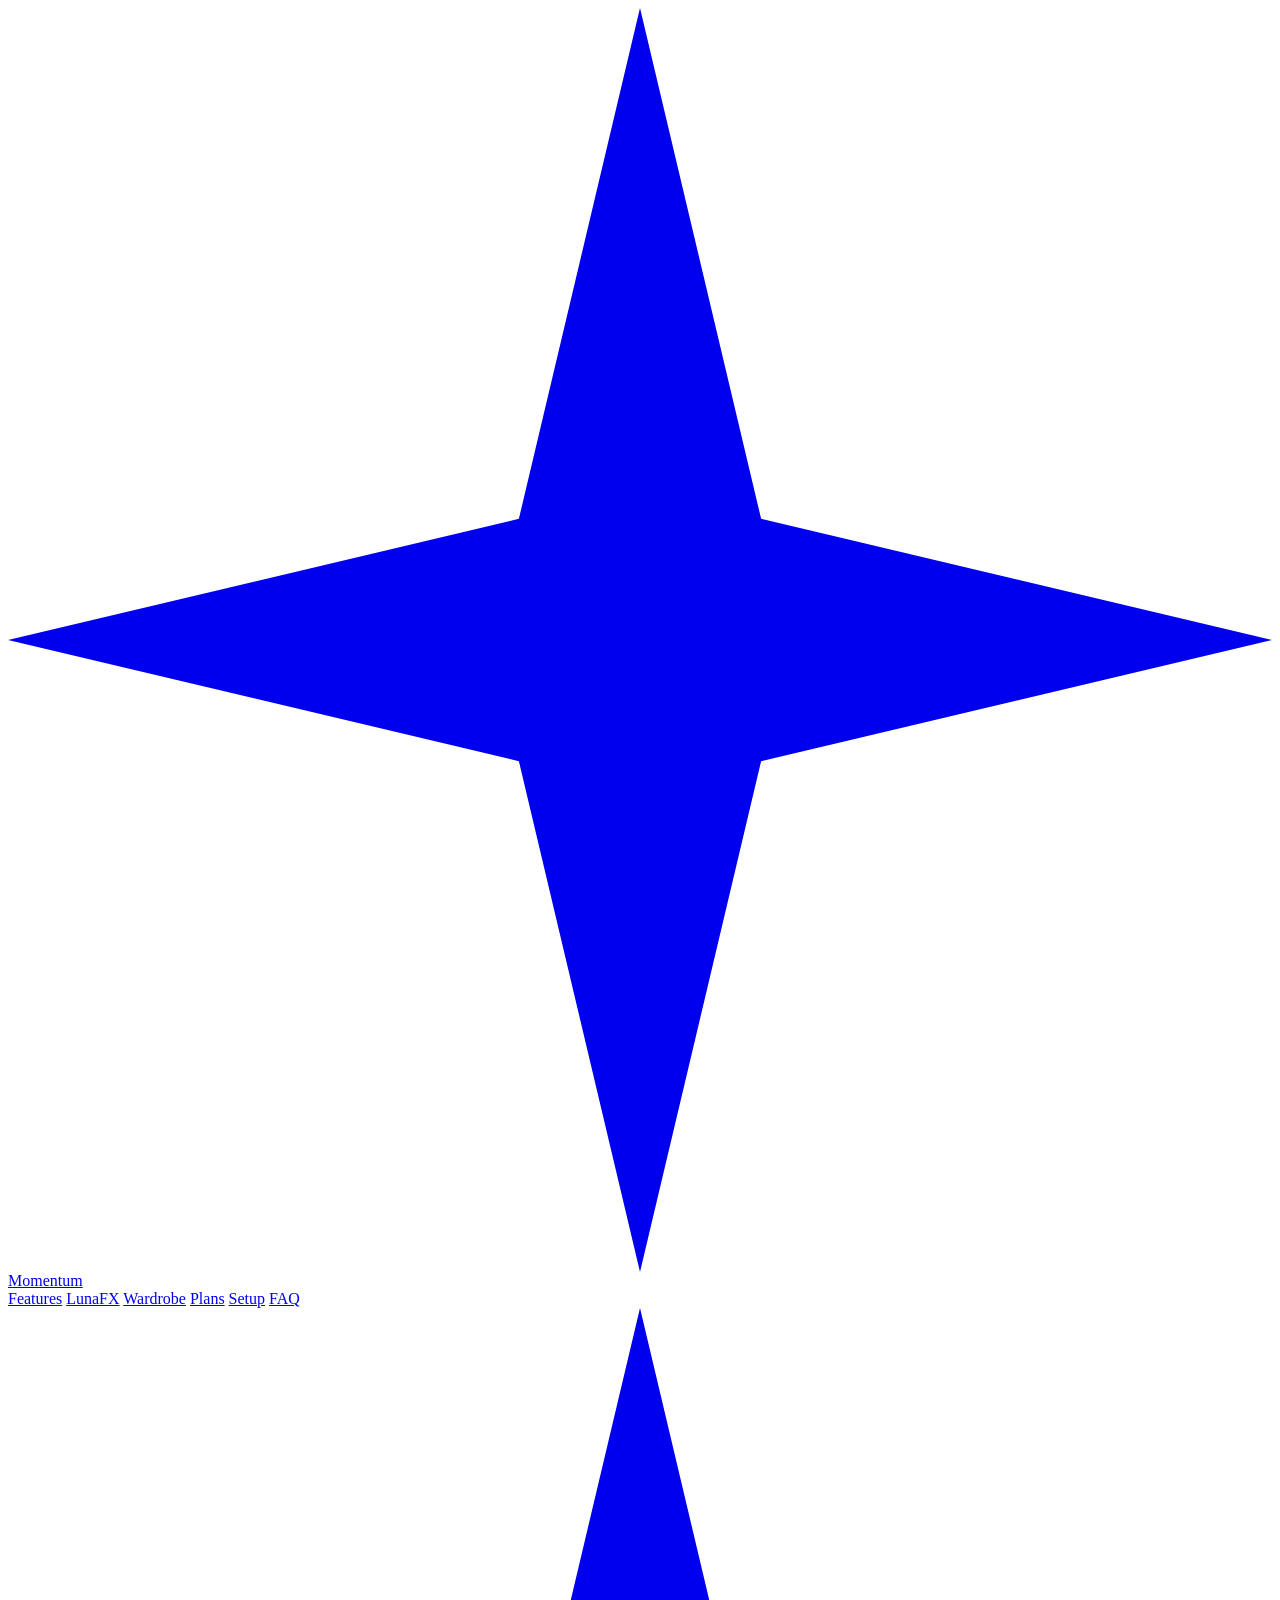
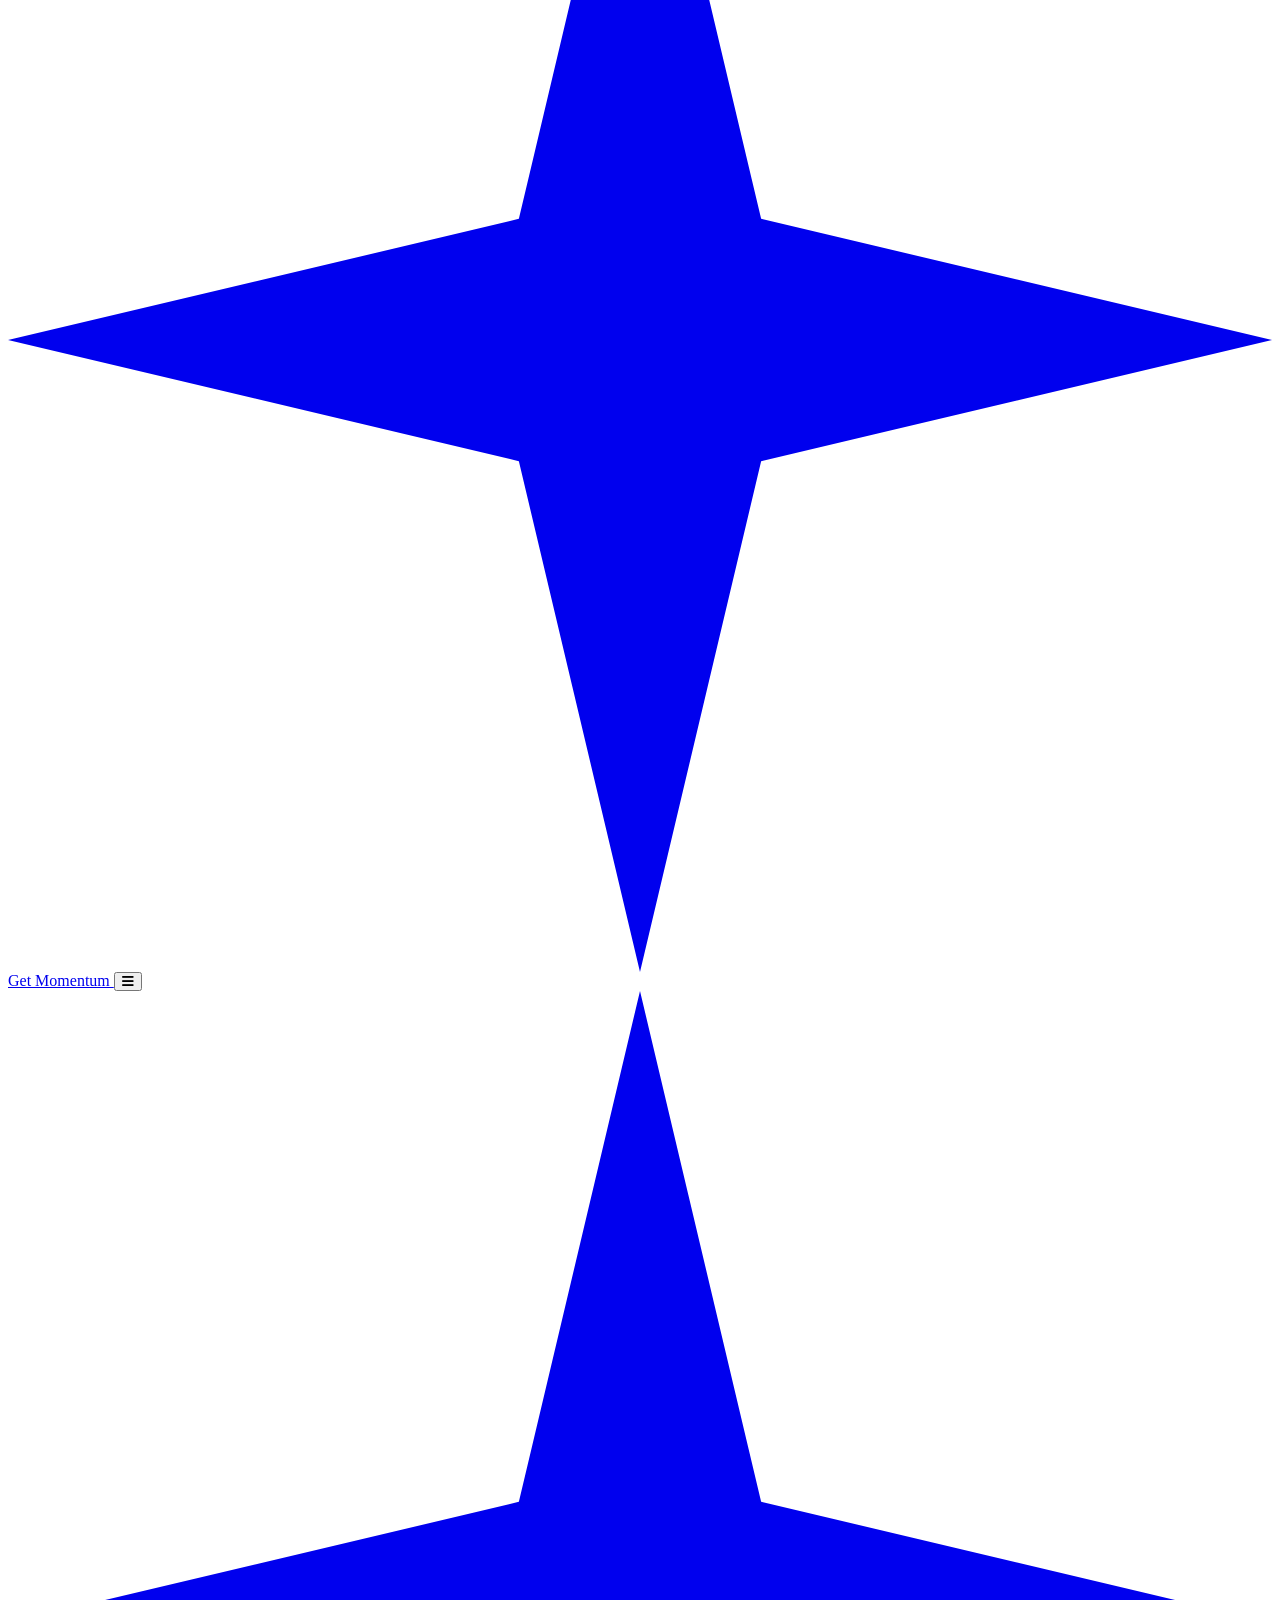
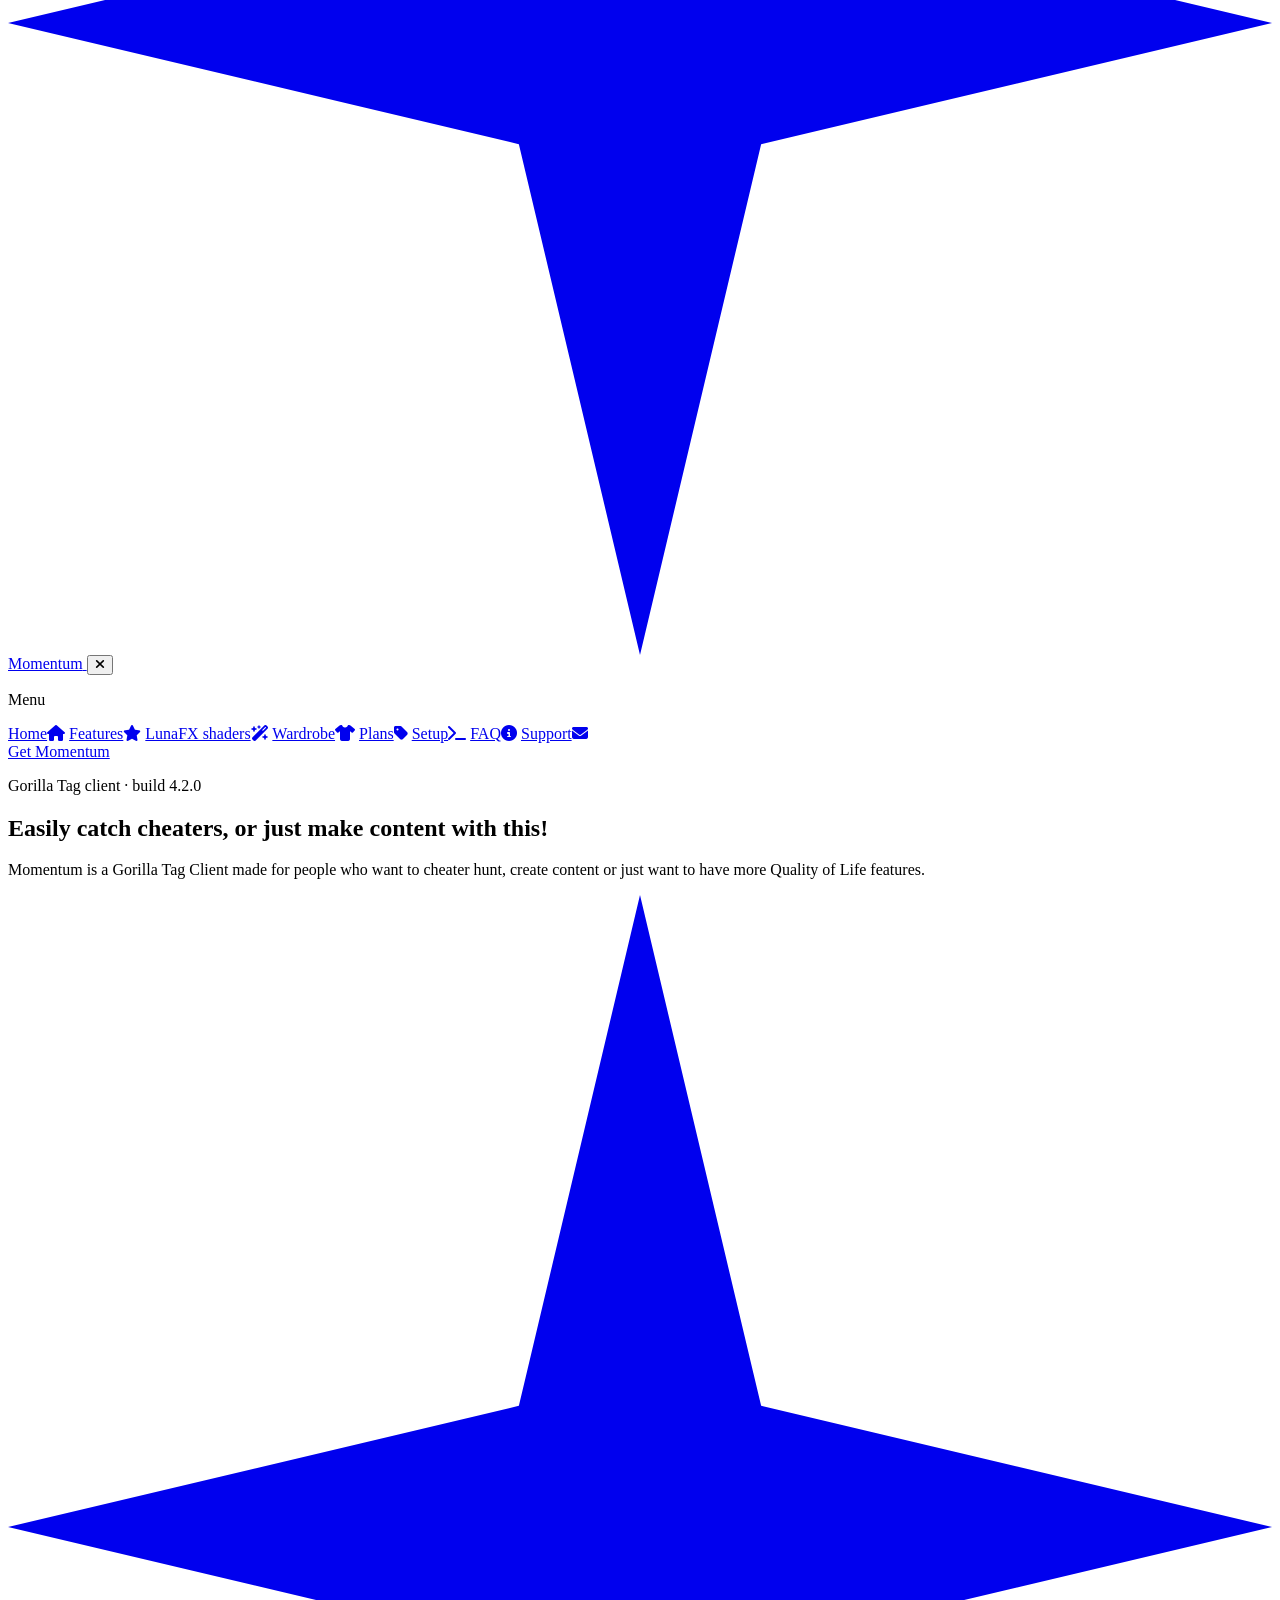
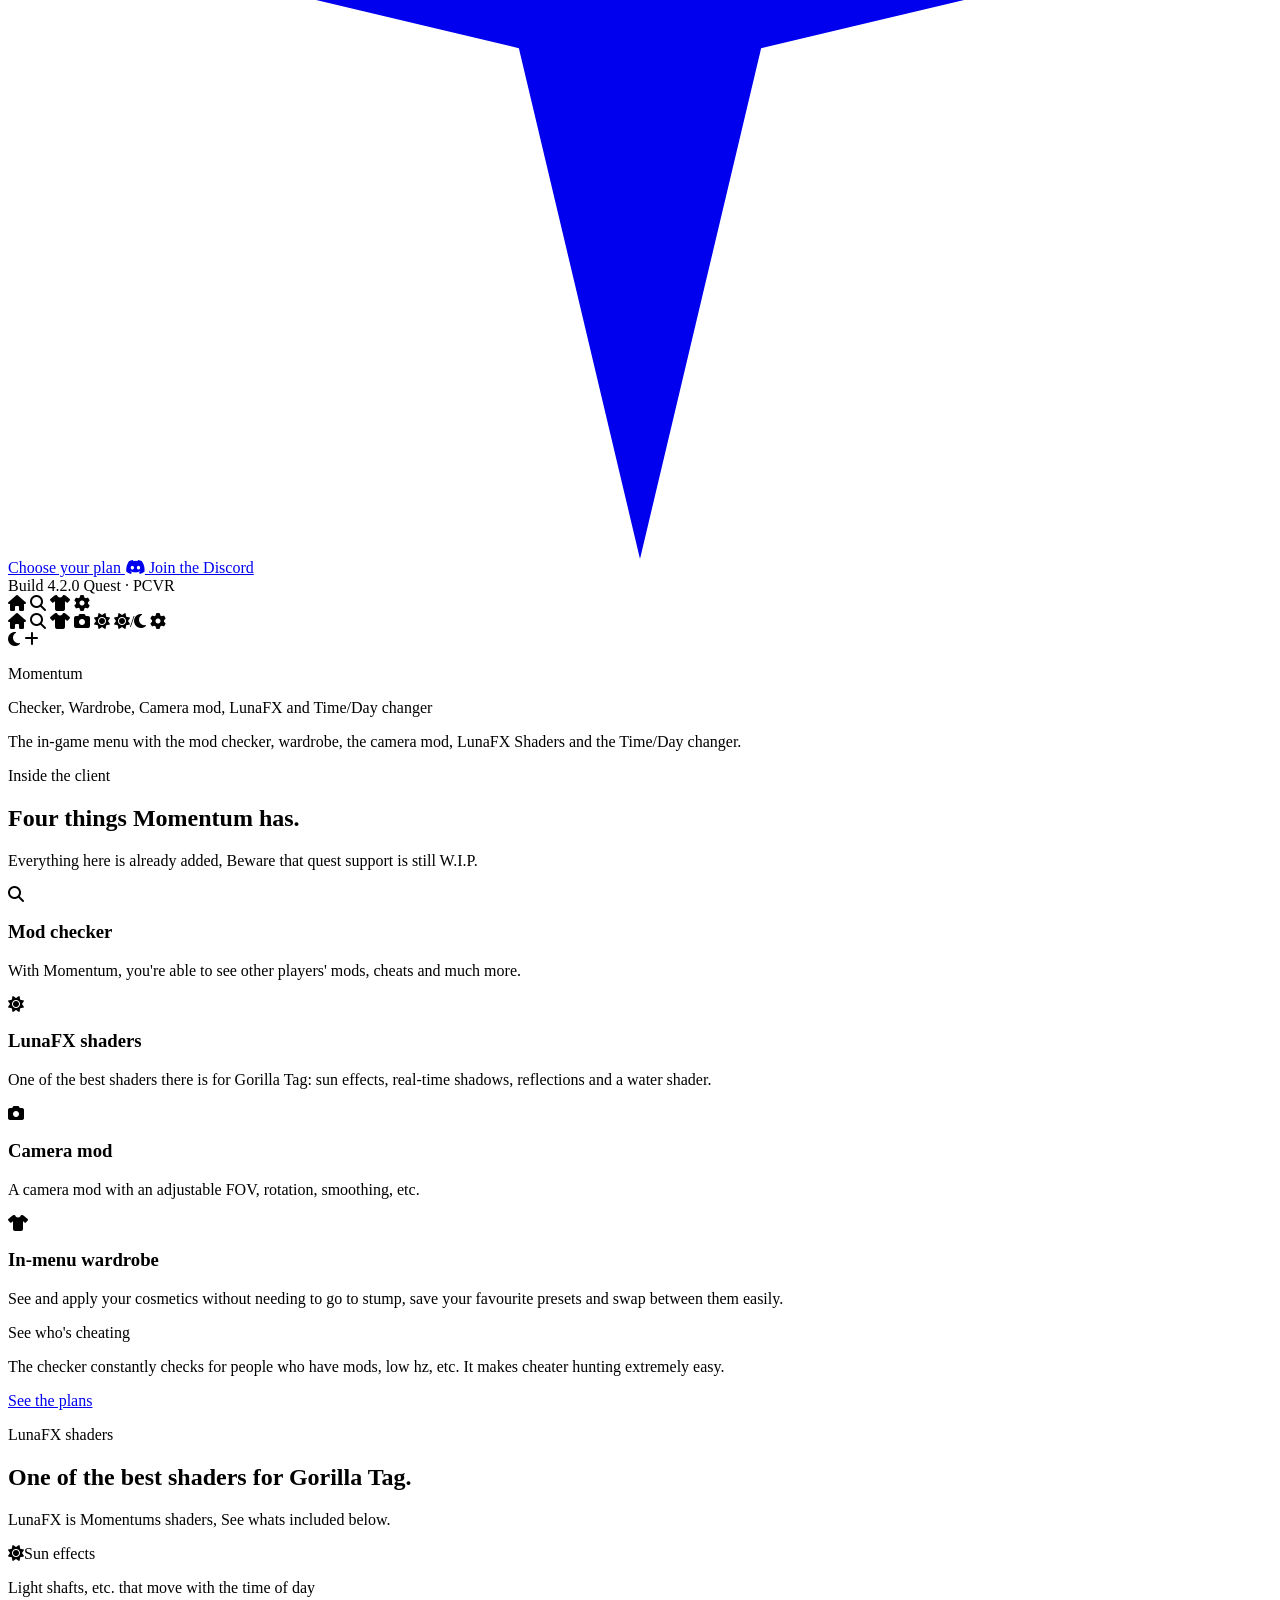
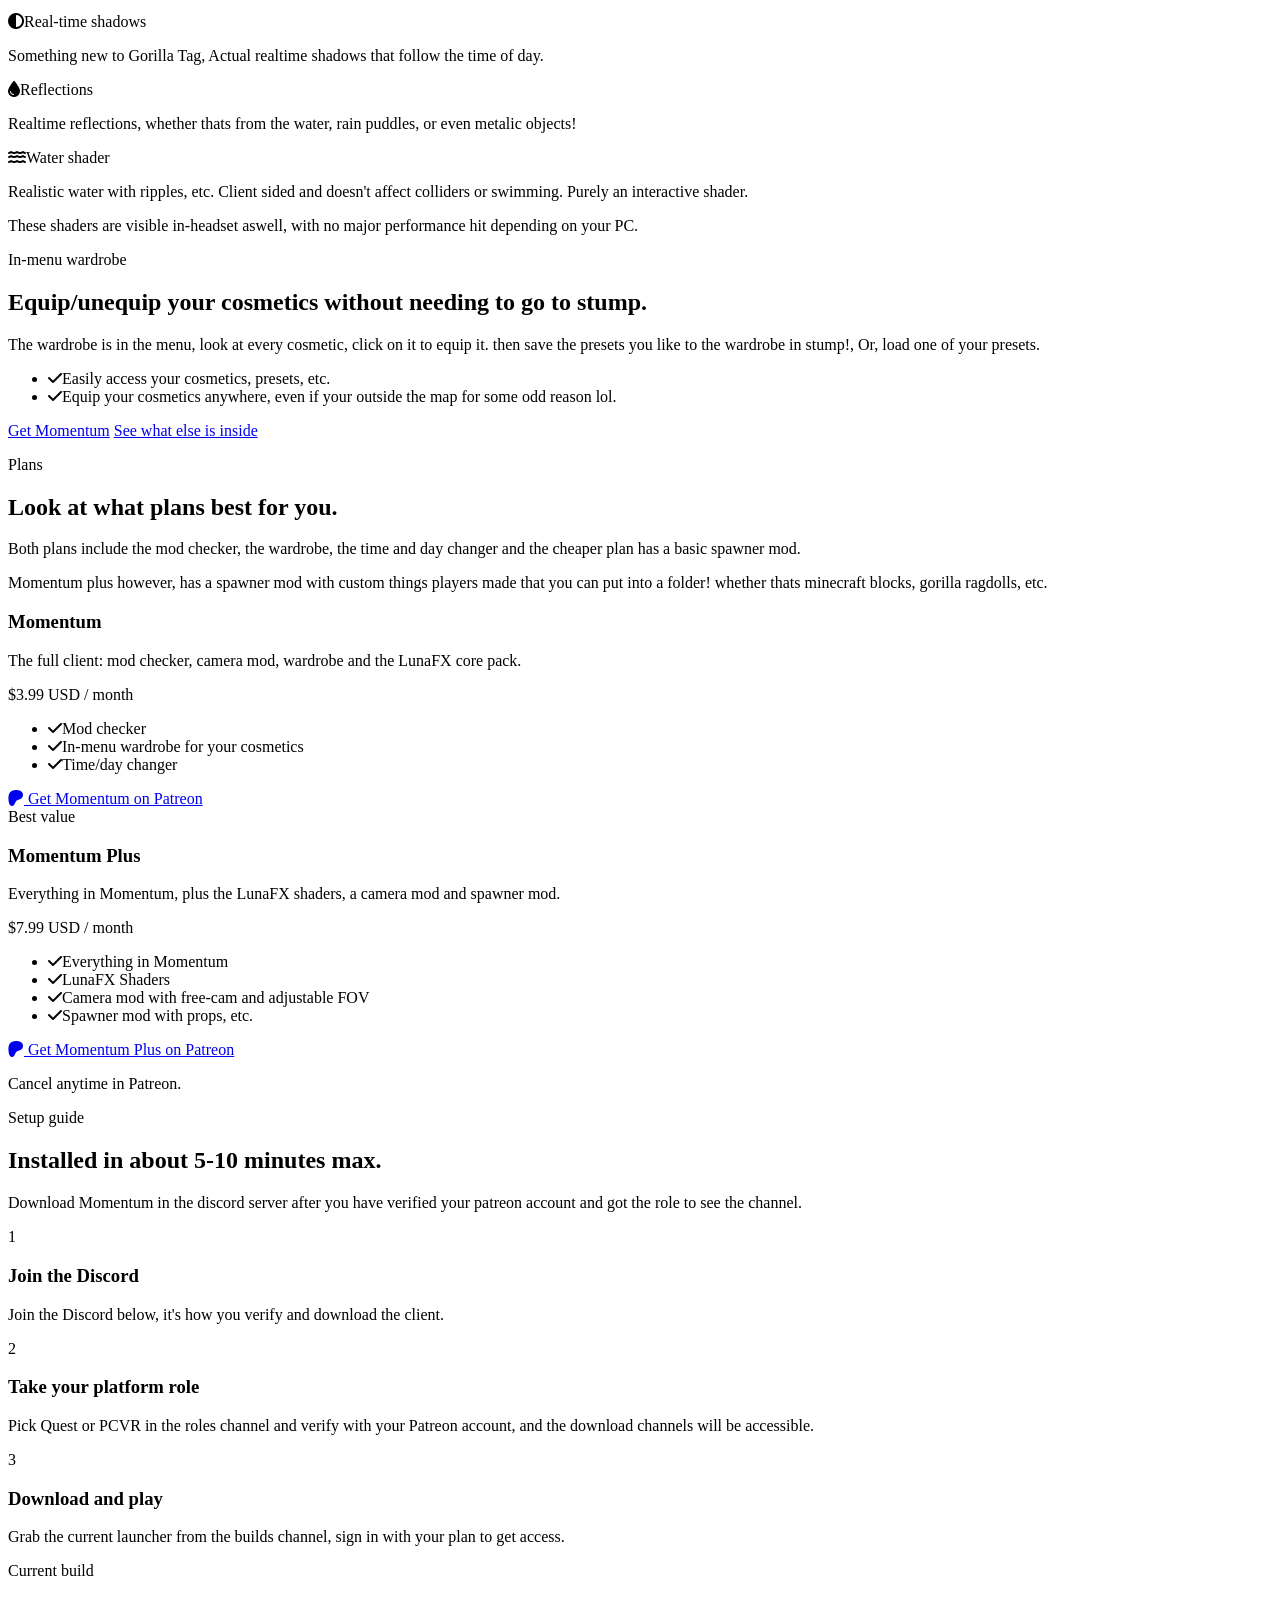
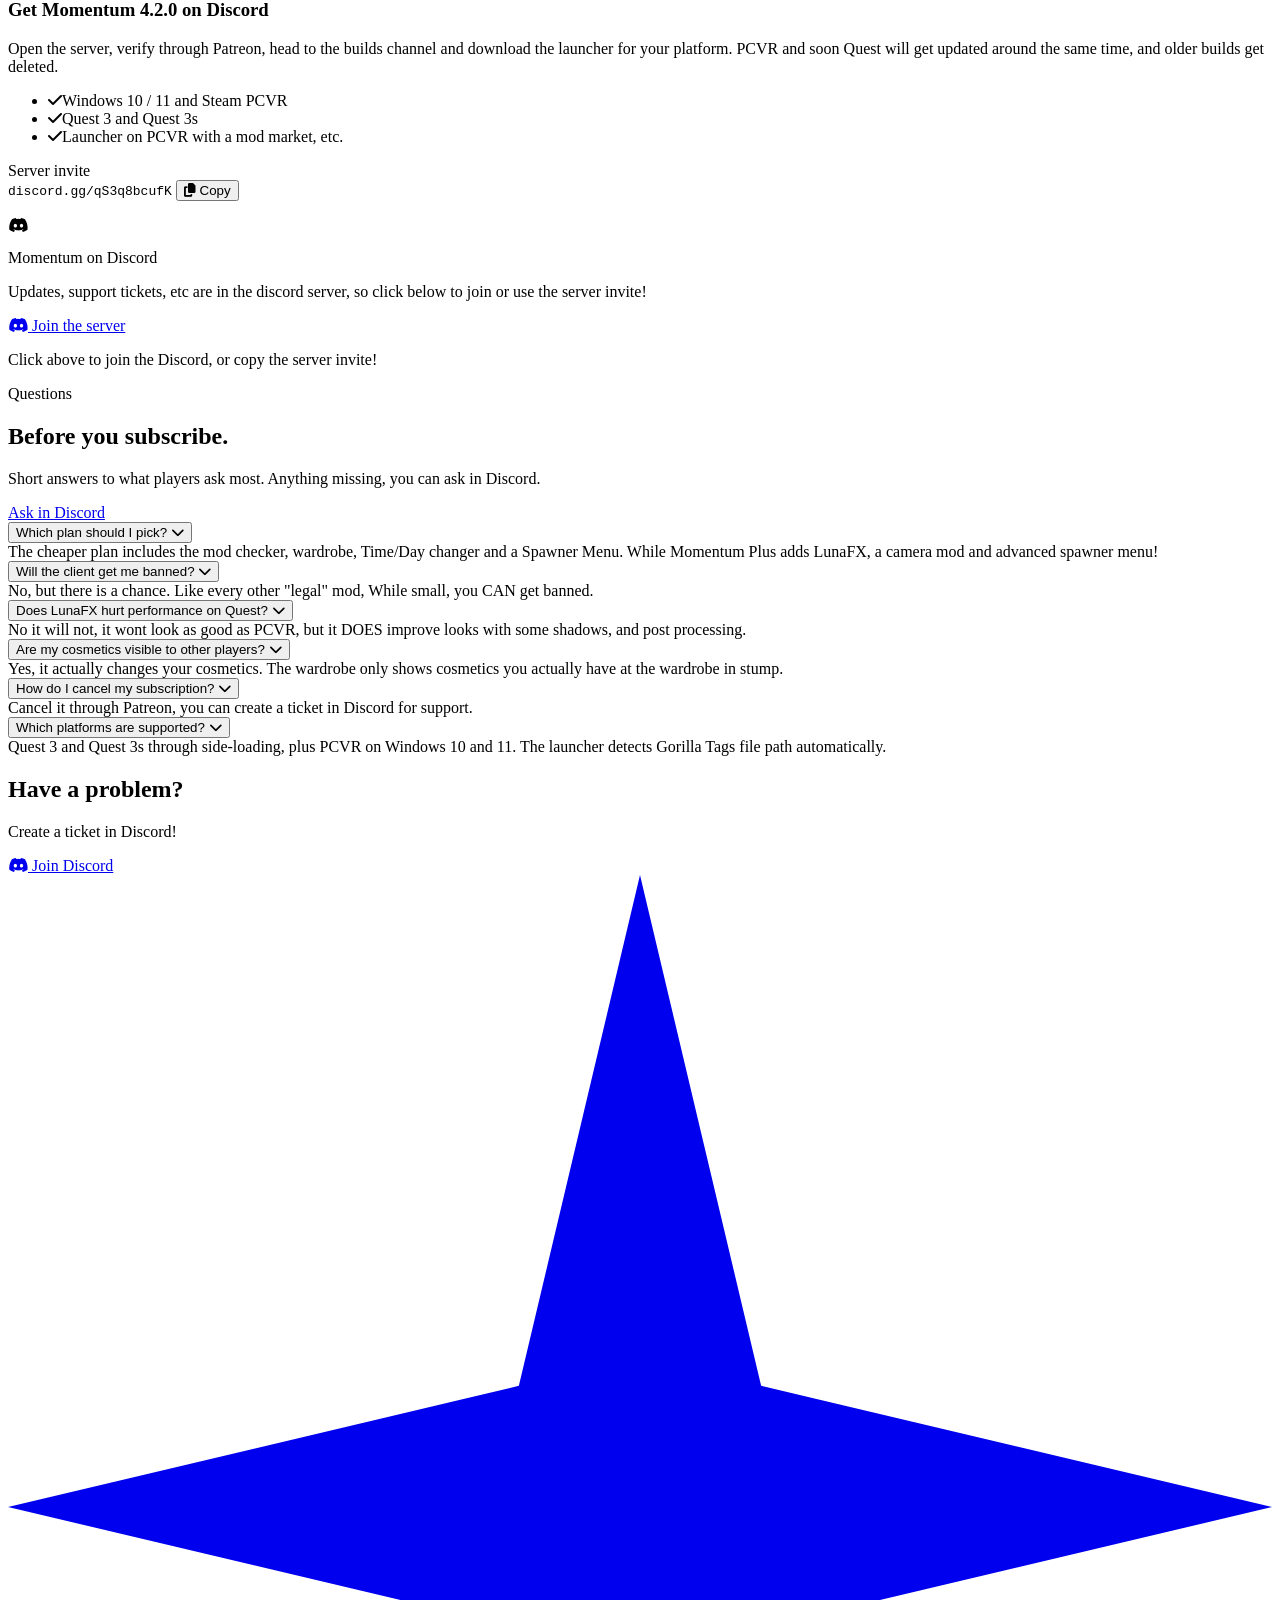
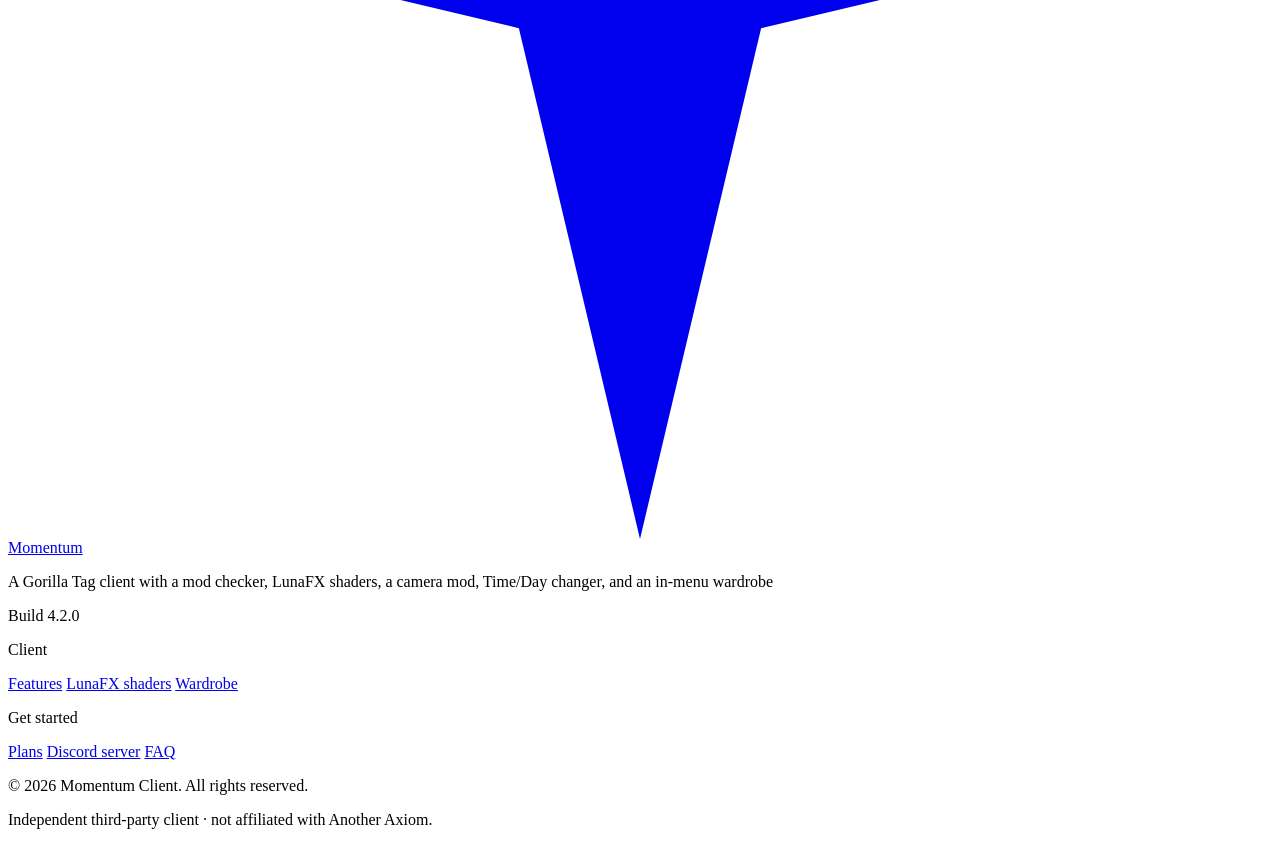
==== index.html @ 0e663802 "Add files via upload" ====
<html lang="en" class="scroll-smooth" data-theme="dark"><head><script>window.isManagment = "1";</script><base href="https://6b06e66c2a6d2.site123.me/"><script>window.IsManagment = "1";window.APP_PROJECT_ID = "faf35b6f30ac6fd61f2a70dbaad06890";window.__CDN_BASE_URL__ = "https:\/\/cdn-cms-s-8-4.f-static.net\/manager\/ai_app_builder\/v3\/assets\/";window.APP_CURRENCIES = {"isActive":false,"currencies":{"SAR":{"code":"SAR","label":"Saudi Arabia Riyal","symbol":"\u0026#65020;","symbolFirst":true,"rate":1,"isDefault":true}}};window.APP_TAX = {"productsTax":"","regions":[{"id":384945812,"regionName":"Rest of the World","countries":{"REST_WORLD":{}},"tax":{"option":"differentTax","differentTax":{"REST_WORLD":0},"basedOn":"shippingAddress","taxCalAfterShipping":false}},{"id":384945813,"regionName":"Saudi Arabia","countries":{"SAU":{}},"tax":{"option":"differentTax","differentTax":{"SAU":0},"basedOn":"shippingAddress","taxCalAfterShipping":false}}],"countryOptions":[{"code":"REST_WORLD","name":"REST_WORLD","states":[],"requiresState":false},{"code":"SAU","name":"Saudi Arabia","states":[],"requiresState":false}]};window.APP_BUILDER_BASE_PATH = "\/manager\/ai_app_builder\/v3";window.APP_BUILDER_REALTIME_ENABLED = true;window.APP_BUILDER_SOCIAL_LOGIN_INIT_URL = "https:\/\/social.easymanagetool.com\/manager\/ai_app_builder\/social_login\/init.php?";</script><link rel="stylesheet" href="https://cdn-cms-s-8-4.f-static.net/versions/2/system_mini/css/minimize_appBuilder_v3.css?v=vc1795609696" type="text/css" crossorigin="anonymous"><link rel="preconnect" href="https://cdnjs.cloudflare.com"><link rel="dns-prefetch" href="https://images.cdn-files-a.com">
<!-- Regular Meta Info -->
<title>Momentum Client</title>
<meta name="description" content="Momentum is an advanced Gorilla Tag client with a mod checker, LunaFX shaders, a camera mod and an in-menu wardrobe for your cosmetics.">
<meta name="keywords" content="Gorilla Tag client">
<link rel="canonical" href="https://6b06e66c2a6d2.site123.me/">
<!-- Favicon -->
<link rel="shortcut icon" href="https://images.cdn-files-a.com/admin/InterfaceStatisFiles/allOther/ads/site123/brand_kit_2026/SITE123-Logo-2026/web/icon-512.png?aspect_ratio=1:1&amp;width=48&amp;format=png" type="image/x-icon">
<link rel="icon" href="https://images.cdn-files-a.com/admin/InterfaceStatisFiles/allOther/ads/site123/brand_kit_2026/SITE123-Logo-2026/web/icon-512.png?aspect_ratio=1:1&amp;width=48&amp;format=png" type="image/x-icon">
<!-- Facebook Meta Info -->
<meta property="og:url" content="https://6b06e66c2a6d2.site123.me/">
<meta property="og:image" content="https://files.cdn-files-a.com/uploads/12707662/normal_6b06e74d9e970.png?ratio=16:9&amp;format=avif">
<meta property="og:description" content="Momentum is an advanced Gorilla Tag client with a mod checker, LunaFX shaders, a camera mod and an in-menu wardrobe for your cosmetics.">
<meta property="og:title" content="Momentum Client">
<meta property="og:site_name" content="Momentum Client">
<meta property="og:see_also" content="https://6b06e66c2a6d2.site123.me">
<!-- Google+ Meta Info -->
<meta itemprop="name" content="Momentum Client">
<meta itemprop="description" content="Momentum is an advanced Gorilla Tag client with a mod checker, LunaFX shaders, a camera mod and an in-menu wardrobe for your cosmetics.">
<meta itemprop="image" content="https://files.cdn-files-a.com/uploads/12707662/normal_6b06e74d9e970.png?ratio=16:9&amp;format=avif">
<!-- Twitter Meta Info -->
<meta name="twitter:card" content="summary_large_image">
<meta name="twitter:url" content="https://6b06e66c2a6d2.site123.me/">
<meta name="twitter:title" content="Momentum Client">
<meta name="twitter:description" content="Momentum is an advanced Gorilla Tag client with a mod checker, LunaFX shaders, a camera mod and an in-menu wardrobe for your cosmetics.">
<meta name="twitter:image" content="https://files.cdn-files-a.com/uploads/12707662/normal_6b06e74d9e970.png?ratio=16:9&amp;format=avif">

    <!-- Explain: Shared head content with fonts, Tailwind, daisyUI, and app CSS. -->
<meta charset="UTF-8">
<meta name="viewport" content="width=device-width, initial-scale=1.0">

<link rel="stylesheet" href="https://cdn-cms-s-8-4.f-static.net/manager/ai_app_builder/v3/assets/minimize_css/index.css?t=css_y254_67580401&amp;w=12707662">
<link rel="stylesheet" href="https://cdnjs.cloudflare.com/ajax/libs/font-awesome/6.7.2/css/all.min.css">
<link rel="preconnect" href="https://fonts.googleapis.com">
<link rel="preconnect" href="https://fonts.gstatic.com" crossorigin="">
<link href="https://fonts.googleapis.com/css2?family=Inter:wght@400;500;600;700&amp;family=Outfit:wght@400;500;600;700;800&amp;display=swap" rel="stylesheet">
<link rel="stylesheet" href="https://cdn-cms-s-8-4.f-static.net/manager/ai_app_builder/v3/assets/css/theme.css?t=css_y254_67580401&amp;w=12707662">
<link rel="stylesheet" href="https://cdn-cms-s-8-4.f-static.net/manager/ai_app_builder/v3/assets/css/main.css?t=css_y254_67580401&amp;w=12707662">
<link rel="stylesheet" href="https://cdn-cms-s-8-4.f-static.net/manager/ai_app_builder/v3/assets/css/components.css?t=css_y254_67580401&amp;w=12707662">
<link rel="stylesheet" href="https://cdn-cms-s-8-4.f-static.net/manager/ai_app_builder/v3/assets/css/layout.css?t=css_y254_67580401&amp;w=12707662"><style id="app-builder-recap-style">.grecaptcha-badge { visibility: hidden !important; opacity: 0 !important; pointer-events: none !important; transition: opacity 0.2s ease; }.grecaptcha-badge.app-builder-recap-show { visibility: visible !important; opacity: 1 !important; pointer-events: auto !important; }</style></head>
<body class="min-h-screen bg-[var(--background-color)] text-[var(--text-color)]" style="font-family: var(--font-body);">
    <!-- Explain: Site header with navigation, no checkout link. -->
<header class="site-header fixed inset-x-0 top-0 z-40 border-b border-[var(--border-color)]">
    <nav class="mx-auto flex max-w-7xl items-center justify-between gap-4 px-5 py-3.5 sm:px-8" aria-label="Main navigation">
        <a href="#top" class="flex items-center gap-2.5 transition-opacity duration-300 hover:opacity-75 focus:outline-none" aria-label="Momentum home">
            <span class="inline-flex h-9 w-9 items-center justify-center rounded-xl bg-[var(--primary-color)] text-white shadow-[var(--shadow-button)]">
                <svg viewBox="0 0 24 24" class="h-4 w-4" fill="currentColor" aria-hidden="true"><path d="M12 0l2.3 9.7L24 12l-9.7 2.3L12 24l-2.3-9.7L0 12l9.7-2.3z"></path></svg>
            </span>
            <span class="text-lg font-semibold tracking-tight text-[var(--text-color)] sm:text-xl" style="font-family: var(--font-heading);">Momentum</span>
        </a>

        <div class="hidden items-center gap-6 text-[0.82rem] font-semibold lg:flex">
            <a href="#features" class="transition-colors duration-300 hover:text-[var(--primary-hover)]">Features</a>
            <a href="#shaders" class="transition-colors duration-300 hover:text-[var(--primary-hover)]">LunaFX</a>
            <a href="#menu" class="transition-colors duration-300 hover:text-[var(--primary-hover)]">Wardrobe</a>
            <a href="#plans" class="transition-colors duration-300 hover:text-[var(--primary-hover)]">Plans</a>
            <a href="#setup" class="transition-colors duration-300 hover:text-[var(--primary-hover)]">Setup</a>
            <a href="#faq" class="transition-colors duration-300 hover:text-[var(--primary-hover)]">FAQ</a>
        </div>

        <div class="flex items-center gap-2.5">
            <a href="#plans" class="btn hidden h-10 min-h-10 rounded-full border-0 bg-[var(--primary-color)] px-5 text-sm text-white shadow-[var(--shadow-button)] hover:bg-[var(--primary-hover)] sm:inline-flex">
                <svg viewBox="0 0 24 24" class="h-3.5 w-3.5 shrink-0" fill="currentColor" aria-hidden="true"><path d="M12 0l2.3 9.7L24 12l-9.7 2.3L12 24l-2.3-9.7L0 12l9.7-2.3z"></path></svg> Get Momentum
            </a>
            <button type="button" id="navOpenButton" class="lg:hidden inline-flex min-h-10 w-10 items-center justify-center rounded-full border border-[var(--glass-border)] bg-[var(--nav-bg)] text-[var(--text-color)] transition-colors duration-300 hover:border-[var(--primary-hover)] focus:ring-2 focus:ring-[var(--primary-hover)] focus:outline-none" aria-label="Open menu" aria-controls="navOverlay" aria-expanded="false">
                <i class="fa-solid fa-bars text-lg"></i>
            </button>
        </div>
    </nav>

    <div id="navOverlay" class="fixed inset-0 z-[80] hidden min-h-dvh flex-col overflow-y-auto bg-[var(--background-color)] lg:hidden" aria-hidden="true">
        <div class="shrink-0 border-b border-[var(--border-color)] bg-[var(--background-color)]/95 backdrop-blur-xl">
            <div class="mx-auto flex w-full max-w-7xl items-center justify-between gap-4 px-5 py-4 sm:px-8">
                <a href="#top" class="nav-close-link flex items-center gap-2.5" aria-label="Momentum home">
                    <span class="inline-flex h-9 w-9 items-center justify-center rounded-xl bg-[var(--primary-color)] text-white">
                        <svg viewBox="0 0 24 24" class="h-4 w-4" fill="currentColor" aria-hidden="true"><path d="M12 0l2.3 9.7L24 12l-9.7 2.3L12 24l-2.3-9.7L0 12l9.7-2.3z"></path></svg>
                    </span>
                    <span class="text-lg font-semibold tracking-tight" style="font-family: var(--font-heading);">Momentum</span>
                </a>
                <button type="button" id="navCloseButton" class="inline-flex min-h-10 w-10 shrink-0 items-center justify-center rounded-full border border-[var(--glass-border)] bg-[var(--surface-color)] text-[var(--text-color)] transition-colors duration-300 hover:border-[var(--primary-hover)] focus:ring-2 focus:ring-[var(--primary-hover)] focus:outline-none" aria-label="Close menu">
                    <i class="fa-solid fa-xmark text-lg"></i>
                </button>
            </div>
        </div>
        <div class="mx-auto flex w-full max-w-md flex-1 flex-col justify-center px-5 py-8 sm:max-w-xl sm:px-8">
            <div class="rounded-[2rem] border border-[var(--glass-border)] bg-[var(--surface-color)]/90 p-4 shadow-[var(--shadow-soft)] backdrop-blur-xl sm:p-6">
                <p class="mb-3 px-2 text-xs font-bold uppercase tracking-[0.24em] text-[var(--primary-hover)]">Menu</p>
                <nav class="grid divide-y divide-[var(--border-color)]" aria-label="Mobile navigation">
                    <a href="#top" class="nav-close-link flex min-h-14 items-center justify-between px-2 text-lg font-semibold transition-colors hover:text-[var(--primary-hover)]"><span>Home</span><i class="fa-solid fa-house text-sm text-[var(--primary-hover)]"></i></a>
                    <a href="#features" class="nav-close-link flex min-h-14 items-center justify-between px-2 text-lg font-semibold transition-colors hover:text-[var(--primary-hover)]"><span>Features</span><i class="fa-solid fa-star text-sm text-[var(--primary-hover)]"></i></a>
                    <a href="#shaders" class="nav-close-link flex min-h-14 items-center justify-between px-2 text-lg font-semibold transition-colors hover:text-[var(--primary-hover)]"><span>LunaFX shaders</span><i class="fa-solid fa-wand-magic-sparkles text-sm text-[var(--primary-hover)]"></i></a>
                    <a href="#menu" class="nav-close-link flex min-h-14 items-center justify-between px-2 text-lg font-semibold transition-colors hover:text-[var(--primary-hover)]"><span>Wardrobe</span><i class="fa-solid fa-shirt text-sm text-[var(--primary-hover)]"></i></a>
                    <a href="#plans" class="nav-close-link flex min-h-14 items-center justify-between px-2 text-lg font-semibold transition-colors hover:text-[var(--primary-hover)]"><span>Plans</span><i class="fa-solid fa-tag text-sm text-[var(--primary-hover)]"></i></a>
                    <a href="#setup" class="nav-close-link flex min-h-14 items-center justify-between px-2 text-lg font-semibold transition-colors hover:text-[var(--primary-hover)]"><span>Setup</span><i class="fa-solid fa-terminal text-sm text-[var(--primary-hover)]"></i></a>
                    <a href="#faq" class="nav-close-link flex min-h-14 items-center justify-between px-2 text-lg font-semibold transition-colors hover:text-[var(--primary-hover)]"><span>FAQ</span><i class="fa-solid fa-circle-info text-sm text-[var(--primary-hover)]"></i></a>
                    <a href="#support" class="nav-close-link flex min-h-14 items-center justify-between px-2 text-lg font-semibold transition-colors hover:text-[var(--primary-hover)]"><span>Support</span><i class="fa-solid fa-envelope text-sm text-[var(--primary-hover)]"></i></a>
                </nav>
                <a href="#plans" class="nav-close-link btn mt-3 min-h-11 w-full rounded-full border-0 bg-[var(--primary-color)] text-white shadow-[var(--shadow-button)] hover:bg-[var(--primary-hover)]">Get Momentum</a>
            </div>
        </div>
    </div>
</header>    <main id="top">
        <!-- Explain: Homepage hero section with headline, buttons, and in-game menu illustration. -->
<section class="hero-split relative isolate overflow-hidden px-5 pb-20 pt-28 sm:px-8 lg:pb-28 lg:pt-32">
    <div class="orb orb-violet"></div>
    <div class="orb orb-fuchsia"></div>
    <div class="mx-auto grid max-w-7xl items-center gap-14 lg:grid-cols-[1.05fr_0.95fr] lg:gap-12">
        <div class="max-w-2xl">
            <p class="section-kicker">Gorilla Tag client · build 4.2.0</p>
            <h1 class="mt-5 text-4xl font-bold leading-[1.04] tracking-[-0.04em] sm:text-5xl lg:text-6xl">Easily catch cheaters, or just make content with this!</h1>
            <p class="mt-6 max-w-xl text-base leading-8 text-[var(--text-muted)] sm:text-lg">Momentum is a Gorilla Tag Client made for people who want to cheater hunt, create content or just want to have more Quality of Life features.</p>
            <div class="mt-9 flex flex-col gap-3 sm:flex-row sm:gap-4">
                <a href="#plans" class="btn btn-lg min-h-12 rounded-full border-0 bg-[var(--primary-color)] px-8 text-white shadow-[var(--shadow-button)] transition-all duration-300 hover:bg-[var(--primary-hover)]">
                    <svg viewBox="0 0 24 24" class="h-4 w-4 shrink-0" fill="currentColor" aria-hidden="true"><path d="M12 0l2.3 9.7L24 12l-9.7 2.3L12 24l-2.3-9.7L0 12l9.7-2.3z"></path></svg> Choose your plan
                </a>
                <a href="https://discord.gg/qS3q8bcufK" target="_blank" rel="noopener" class="btn btn-lg min-h-12 rounded-full border border-[var(--glass-border)] bg-[var(--glass-bg)] px-8 text-[var(--text-color)] transition-all duration-300 hover:border-[var(--primary-hover)] hover:bg-[var(--surface-color)]">
                    <i class="fa-brands fa-discord"></i> Join the Discord
                </a>
            </div>
            <div class="mt-9 flex flex-wrap items-center gap-2.5">
                <span class="status-pill"><span class="status-dot"></span> Build 4.2.0</span>
                <span class="status-pill">Quest · PCVR</span>
            </div>
        </div>

                        <div class="w-full max-w-[560px] justify-self-center lg:justify-self-end">
            <div class="p-6 sm:p-8" aria-hidden="true">
                <div class="relative aspect-[16/10] w-full rounded-[0.9rem] border border-[var(--primary-color)] bg-[#08040f] shadow-[0_0_80px_rgba(139,92,246,0.22)]">
                    <div class="absolute left-1/2 top-0 z-10 flex -translate-x-1/2 -translate-y-1/2 items-center gap-1 rounded-lg border border-[var(--primary-hover)] bg-[#0a0512] p-[3px]">
                                                <span class="inline-flex h-7 w-7 items-center justify-center rounded-md border border-white/30 bg-[var(--primary-color)] text-white shadow-[0_0_16px_rgba(139,92,246,0.6)]">
                                                        <i class="fa-solid fa-house text-[0.6rem]"></i>
                                                    </span>
                                                <span class="inline-flex h-7 w-7 items-center justify-center rounded-md text-[#9c8bb9]">
                                                        <i class="fa-solid fa-magnifying-glass text-[0.6rem]"></i>
                                                    </span>
                                                <span class="inline-flex h-7 w-7 items-center justify-center rounded-md text-[#9c8bb9]">
                                                        <i class="fa-solid fa-shirt text-[0.6rem]"></i>
                                                    </span>
                                                <span class="inline-flex h-7 w-7 items-center justify-center rounded-md text-[#9c8bb9]">
                                                        <i class="fa-solid fa-gear text-[0.6rem]"></i>
                                                    </span>
                                            </div>

                    <div class="absolute left-0 top-1/2 z-10 flex -translate-x-1/2 -translate-y-1/2 flex-col gap-1 rounded-lg border border-[var(--primary-hover)] bg-[#0a0512] p-[3px]">
                                                <span class="inline-flex h-7 w-7 items-center justify-center rounded-md border border-white/30 bg-[var(--primary-color)] text-white shadow-[0_0_16px_rgba(139,92,246,0.6)]">
                                                        <i class="fa-solid fa-house text-[0.6rem]"></i>
                                                    </span>
                                                <span class="inline-flex h-7 w-7 items-center justify-center rounded-md text-[#9c8bb9]">
                                                        <i class="fa-solid fa-magnifying-glass text-[0.6rem]"></i>
                                                    </span>
                                                <span class="inline-flex h-7 w-7 items-center justify-center rounded-md text-[#9c8bb9]">
                                                        <i class="fa-solid fa-shirt text-[0.6rem]"></i>
                                                    </span>
                                                <span class="inline-flex h-7 w-7 items-center justify-center rounded-md text-[#9c8bb9]">
                                                        <i class="fa-solid fa-camera text-[0.6rem]"></i>
                                                    </span>
                                                <span class="inline-flex h-7 w-7 items-center justify-center rounded-md text-[var(--accent-color)]">
                                                        <i class="fa-solid fa-sun shaders-sun"></i>
                                                    </span>
                                                <span class="inline-flex h-7 w-7 items-center justify-center rounded-md text-[#9c8bb9]">
                                                        <i class="fa-solid fa-sun text-[0.5rem]"></i><span class="mx-[1px] text-[0.5rem] leading-none">/</span><i class="fa-solid fa-moon text-[0.5rem]"></i>
                                                    </span>
                                                <span class="inline-flex h-7 w-7 items-center justify-center rounded-md text-[#9c8bb9]">
                                                        <i class="fa-solid fa-gear text-[0.6rem]"></i>
                                                    </span>
                                            </div>

                    <div class="flex h-full flex-col items-center justify-center px-10 pb-2 text-center sm:px-14">
                        <span class="relative inline-flex items-center justify-center text-white">
                            <i class="fa-solid fa-moon text-2xl sm:text-[1.7rem]"></i>
                            <i class="fa-solid fa-plus absolute -right-2 top-0.5 text-[0.45rem]"></i>
                        </span>
                        <p class="mt-4 text-3xl font-extrabold uppercase leading-none tracking-[0.08em] text-white sm:text-[2.1rem]" style="font-family: var(--font-heading);">Momentum</p>
                        <p class="mt-2 max-w-[15rem] text-balance text-[0.66rem] font-medium leading-5 text-[#a495bd] sm:max-w-[17rem] sm:text-[0.78rem]">Checker, Wardrobe, Camera mod, LunaFX and Time/Day changer</p>
                        <span class="mt-3 block h-px w-32 bg-[var(--primary-hover)] opacity-50 sm:w-44"></span>
                    </div>
                </div>
            </div>
            <p class="mt-1 text-center text-xs leading-6 text-[var(--text-muted)]">The in-game menu with the mod checker, wardrobe, the camera mod, LunaFX Shaders and the Time/Day changer.</p>
        </div>
    </div>
</section>        <!-- Explain: Feature highlights section with mod checker, shaders, camera, and wardrobe. -->
<section id="features" class="section-pad px-5 sm:px-8">
    <div class="mx-auto max-w-7xl">
        <div class="max-w-2xl">
            <p class="section-kicker">Inside the client</p>
            <h2 class="mt-4 text-4xl font-bold leading-tight tracking-[-0.03em] sm:text-5xl">Four things Momentum has.</h2>
            <p class="mt-6 text-base leading-8 text-[var(--text-muted)]">Everything here is already added, Beware that quest support is still W.I.P.</p>
        </div>
                <div class="mt-12 grid gap-5 sm:grid-cols-2 lg:grid-cols-4">
                        <article class="feature-card flex h-full flex-col">
                <span class="feature-icon"><i class="fa-solid fa-magnifying-glass"></i></span>
                <h3 class="mt-5 text-lg font-semibold">Mod checker</h3>
                <p class="mt-3 text-sm leading-7 text-[var(--text-muted)]">With Momentum, you're able to see other players' mods, cheats and much more.</p>
            </article>
                        <article class="feature-card flex h-full flex-col">
                <span class="feature-icon"><i class="fa-solid fa-sun shaders-sun"></i></span>
                <h3 class="mt-5 text-lg font-semibold">LunaFX shaders</h3>
                <p class="mt-3 text-sm leading-7 text-[var(--text-muted)]">One of the best shaders there is for Gorilla Tag: sun effects, real-time shadows, reflections and a water shader.</p>
            </article>
                        <article class="feature-card flex h-full flex-col camera-flash-card" data-camera-flash="">
                <span class="feature-icon"><i class="fa-solid fa-camera"></i></span>
                <h3 class="mt-5 text-lg font-semibold">Camera mod</h3>
                <p class="mt-3 text-sm leading-7 text-[var(--text-muted)]">A camera mod with an adjustable FOV, rotation, smoothing, etc.</p>
            </article>
                        <article class="feature-card flex h-full flex-col">
                <span class="feature-icon"><i class="fa-solid fa-shirt"></i></span>
                <h3 class="mt-5 text-lg font-semibold">In-menu wardrobe</h3>
                <p class="mt-3 text-sm leading-7 text-[var(--text-muted)]">See and apply your cosmetics without needing to go to stump, save your favourite presets and swap between them easily.</p>
            </article>
                    </div>
        <div class="glass-panel mt-8 flex flex-col gap-6 rounded-[2rem] p-6 sm:p-8 lg:flex-row lg:items-center lg:justify-between">
            <div>
                <p class="text-sm font-semibold uppercase tracking-[0.18em] text-[var(--primary-hover)]">See who's cheating</p>
                <p class="mt-3 max-w-xl text-sm leading-7 text-[var(--text-muted)]">The checker constantly checks for people who have mods, low hz, etc. It makes cheater hunting extremely easy.</p>
            </div>
            <a href="#plans" class="btn min-h-11 w-full rounded-full border border-[var(--glass-border)] bg-[var(--glass-bg)] px-6 text-[var(--text-color)] transition-all duration-300 hover:border-[var(--primary-hover)] sm:w-auto">See the plans</a>
        </div>
    </div>
</section>        <!-- Explain: Shader pack showcase with sun effects, shadows, reflections, and water. -->
<section id="shaders" class="section-pad bg-[var(--surface-color)] px-5 sm:px-8">
    <div class="mx-auto max-w-7xl">
        <div class="max-w-3xl">
            <p class="section-kicker">LunaFX shaders</p>
            <h2 class="mt-4 text-4xl font-bold leading-tight tracking-[-0.03em] sm:text-5xl">One of the best shaders for Gorilla Tag.</h2>
            <p class="mt-6 max-w-xl text-base leading-8 text-[var(--text-muted)]">LunaFX is Momentums shaders, See whats included below.</p>
                        <div class="mt-8 grid gap-3 sm:grid-cols-2">
                                <div class="rounded-2xl border border-[var(--border-color)] bg-[rgba(255,255,255,0.03)] p-4">
                    <span class="flex items-center gap-2 text-sm font-semibold text-[var(--text-color)]"><i class="fa-solid fa-sun text-[var(--primary-hover)]"></i>Sun effects</span>
                    <p class="mt-2 text-xs leading-6 text-[var(--text-muted)]">Light shafts, etc. that move with the time of day</p>
                </div>
                                <div class="rounded-2xl border border-[var(--border-color)] bg-[rgba(255,255,255,0.03)] p-4">
                    <span class="flex items-center gap-2 text-sm font-semibold text-[var(--text-color)]"><i class="fa-solid fa-circle-half-stroke text-[var(--primary-hover)]"></i>Real-time shadows</span>
                    <p class="mt-2 text-xs leading-6 text-[var(--text-muted)]">Something new to Gorilla Tag, Actual realtime shadows that follow the time of day.</p>
                </div>
                                <div class="rounded-2xl border border-[var(--border-color)] bg-[rgba(255,255,255,0.03)] p-4">
                    <span class="flex items-center gap-2 text-sm font-semibold text-[var(--text-color)]"><i class="fa-solid fa-droplet text-[var(--primary-hover)]"></i>Reflections</span>
                    <p class="mt-2 text-xs leading-6 text-[var(--text-muted)]">Realtime reflections, whether thats from the water, rain puddles, or even metalic objects!</p>
                </div>
                                <div class="rounded-2xl border border-[var(--border-color)] bg-[rgba(255,255,255,0.03)] p-4">
                    <span class="flex items-center gap-2 text-sm font-semibold text-[var(--text-color)]"><i class="fa-solid fa-water text-[var(--primary-hover)]"></i>Water shader</span>
                    <p class="mt-2 text-xs leading-6 text-[var(--text-muted)]">Realistic water with ripples, etc. Client sided and doesn't affect colliders or swimming. Purely an interactive shader.</p>
                </div>
                            </div>
            <p class="mt-6 text-sm leading-7 text-[var(--text-muted)]">These shaders are visible in-headset aswell, with no major performance hit depending on your PC.</p>
        </div>
    </div>
</section>        <!-- Explain: In-menu wardrobe section with outfit examples and preset management. -->
<section id="menu" class="section-pad px-5 sm:px-8">
    <div class="mx-auto max-w-7xl">
        <div class="max-w-3xl">
            <p class="section-kicker">In-menu wardrobe</p>
            <h2 class="mt-4 text-4xl font-bold leading-tight tracking-[-0.03em] sm:text-5xl">Equip/unequip your cosmetics without needing to go to stump.</h2>
            <p class="mt-6 max-w-2xl text-base leading-8 text-[var(--text-muted)]">The wardrobe is in the menu, look at every cosmetic, click on it to equip it. then save the presets you like to the wardrobe in stump!, Or, load one of your presets.</p>
                        <ul class="mt-7 grid gap-3 text-sm text-[var(--text-muted)] sm:grid-cols-2 lg:grid-cols-3">
                                <li class="flex items-start gap-3 rounded-2xl border border-[var(--border-color)] bg-[rgba(255,255,255,0.03)] p-4"><i class="fa-solid fa-check mt-0.5 text-[var(--primary-hover)]"></i><span>Easily access your cosmetics, presets, etc.</span></li>
                                <li class="flex items-start gap-3 rounded-2xl border border-[var(--border-color)] bg-[rgba(255,255,255,0.03)] p-4"><i class="fa-solid fa-check mt-0.5 text-[var(--primary-hover)]"></i><span>Equip your cosmetics anywhere, even if your outside the map for some odd reason lol.</span></li>
                            </ul>
            <div class="mt-8 flex flex-col gap-3 sm:flex-row sm:items-center">
                <a href="#plans" class="btn min-h-11 rounded-full border-0 bg-[var(--primary-color)] px-6 text-white shadow-[var(--shadow-button)] transition-all duration-300 hover:bg-[var(--primary-hover)]">Get Momentum</a>
                <a href="#features" class="btn min-h-11 rounded-full border border-[var(--glass-border)] bg-[var(--glass-bg)] px-6 text-[var(--text-color)] transition-all duration-300 hover:border-[var(--primary-hover)]">See what else is inside</a>
            </div>
        </div>
    </div>
</section>        <!-- Explain: Pricing section with dynamic plan cards, feature lists, and Patreon subscribe buttons. -->
<section id="plans" class="section-pad bg-[var(--surface-color)] px-5 sm:px-8">
    <div class="mx-auto max-w-7xl">
        <div class="max-w-2xl">
            <p class="section-kicker">Plans</p>
            <h2 class="mt-4 text-4xl font-bold leading-tight tracking-[-0.03em] sm:text-5xl">Look at what plans best for you.</h2>
            <p class="mt-6 text-base leading-8 text-[var(--text-muted)]">Both plans include the mod checker, the wardrobe, the time and day changer and the cheaper plan has a basic spawner mod.</p>
            <p class="mt-4 text-base leading-8 text-[var(--text-muted)]">Momentum plus however, has a spawner mod with custom things players made that you can put into a folder! whether thats minecraft blocks, gorilla ragdolls, etc.</p>
        </div>
                <div class="mt-12 grid gap-6 lg:grid-cols-2">
                        <article class="plan-card h-full">
                <div class="flex items-start justify-between gap-3">
                    <div class="brand-mark h-14 w-40 rounded-2xl sm:h-16 sm:w-48" style="background-image: url('https://files.cdn-files-a.com/uploads/12707662/2000_6b06e74d9e970.png?ratio=16:9&amp;format=avif');" role="img" aria-label="Momentum logo"></div>
                                    </div>
                <h3 class="mt-6 text-2xl font-semibold">Momentum</h3>
                <p class="mt-2 text-sm leading-7 text-[var(--text-muted)]">The full client: mod checker, camera mod, wardrobe and the LunaFX core pack.</p>
                <p class="mt-6 flex items-end gap-2">
                    <span class="text-4xl font-bold">$3.99</span>
                    <span class="pb-1 text-sm font-semibold uppercase tracking-[0.14em] text-[var(--text-muted)]">USD / month</span>
                </p>
                <ul class="mt-6 grid flex-1 gap-3 text-sm text-[var(--text-muted)]">
                                        <li class="flex items-start gap-3"><i class="fa-solid fa-check mt-0.5 text-[var(--primary-hover)]"></i><span>Mod checker</span></li>
                                        <li class="flex items-start gap-3"><i class="fa-solid fa-check mt-0.5 text-[var(--primary-hover)]"></i><span>In-menu wardrobe for your cosmetics</span></li>
                                        <li class="flex items-start gap-3"><i class="fa-solid fa-check mt-0.5 text-[var(--primary-hover)]"></i><span>Time/day changer</span></li>
                                    </ul>
                <a href="https://patreon.com/MomentumClient?utm_medium=unknown&amp;utm_source=join_link&amp;utm_campaign=creatorshare_creator&amp;utm_content=copyLink" target="_blank" rel="noopener" class="btn mt-7 min-h-12 w-full rounded-full border-0 bg-[var(--primary-color)] text-white shadow-[var(--shadow-button)] transition-all duration-300 hover:bg-[var(--primary-hover)]">
                    <i class="fa-brands fa-patreon"></i> Get Momentum on Patreon
                </a>
            </article>
                        <article class="plan-card h-full is-featured">
                <div class="flex items-start justify-between gap-3">
                    <div class="brand-mark h-14 w-40 rounded-2xl sm:h-16 sm:w-48" style="background-image: url('https://files.cdn-files-a.com/uploads/12707662/2000_6b06e74d25f05.png?ratio=16:9&amp;format=avif');" role="img" aria-label="Momentum Plus logo"></div>
                    <span class="plan-badge">Best value</span>                </div>
                <h3 class="mt-6 text-2xl font-semibold">Momentum Plus</h3>
                <p class="mt-2 text-sm leading-7 text-[var(--text-muted)]">Everything in Momentum, plus the LunaFX shaders, a camera mod and spawner mod.</p>
                <p class="mt-6 flex items-end gap-2">
                    <span class="text-4xl font-bold">$7.99</span>
                    <span class="pb-1 text-sm font-semibold uppercase tracking-[0.14em] text-[var(--text-muted)]">USD / month</span>
                </p>
                <ul class="mt-6 grid flex-1 gap-3 text-sm text-[var(--text-muted)]">
                                        <li class="flex items-start gap-3"><i class="fa-solid fa-check mt-0.5 text-[var(--primary-hover)]"></i><span>Everything in Momentum</span></li>
                                        <li class="flex items-start gap-3"><i class="fa-solid fa-check mt-0.5 text-[var(--primary-hover)]"></i><span>LunaFX Shaders</span></li>
                                        <li class="flex items-start gap-3"><i class="fa-solid fa-check mt-0.5 text-[var(--primary-hover)]"></i><span>Camera mod with free-cam and adjustable FOV</span></li>
                                        <li class="flex items-start gap-3"><i class="fa-solid fa-check mt-0.5 text-[var(--primary-hover)]"></i><span>Spawner mod with props, etc.</span></li>
                                    </ul>
                <a href="https://patreon.com/MomentumClient?utm_medium=unknown&amp;utm_source=join_link&amp;utm_campaign=creatorshare_creator&amp;utm_content=copyLink" target="_blank" rel="noopener" class="btn mt-7 min-h-12 w-full rounded-full border-0 bg-[var(--primary-color)] text-white shadow-[var(--shadow-button)] transition-all duration-300 hover:bg-[var(--primary-hover)]">
                    <i class="fa-brands fa-patreon"></i> Get Momentum Plus on Patreon
                </a>
            </article>
                    </div>
        <p class="mt-7 text-center text-xs leading-6 text-[var(--text-muted)]">Cancel anytime in Patreon.</p>
    </div>
</section>        <!-- Explain: Step-by-step Discord installation guide with invite and Patreon verification. -->
<section id="setup" class="section-pad px-5 sm:px-8">
    <div class="mx-auto max-w-7xl">
        <div class="max-w-2xl">
            <p class="section-kicker">Setup guide</p>
            <h2 class="mt-4 text-4xl font-bold leading-tight tracking-[-0.03em] sm:text-5xl">Installed in about 5-10 minutes max.</h2>
            <p class="mt-6 text-base leading-8 text-[var(--text-muted)]">Download Momentum in the discord server after you have verified your patreon account and got the role to see the channel.</p>
        </div>
                <div class="mt-12 grid gap-5 lg:grid-cols-3">
                        <article class="step-card flex h-full flex-col">
                <span class="step-index">1</span>
                <h3 class="mt-5 text-xl font-semibold">Join the Discord</h3>
                <p class="mt-3 text-sm leading-7 text-[var(--text-muted)]">Join the Discord below, it's how you verify and download the client.</p>
            </article>
                        <article class="step-card flex h-full flex-col">
                <span class="step-index">2</span>
                <h3 class="mt-5 text-xl font-semibold">Take your platform role</h3>
                <p class="mt-3 text-sm leading-7 text-[var(--text-muted)]">Pick Quest or PCVR in the roles channel and verify with your Patreon account, and the download channels will be accessible.</p>
            </article>
                        <article class="step-card flex h-full flex-col">
                <span class="step-index">3</span>
                <h3 class="mt-5 text-xl font-semibold">Download and play</h3>
                <p class="mt-3 text-sm leading-7 text-[var(--text-muted)]">Grab the current launcher from the builds channel, sign in with your plan to get access.</p>
            </article>
                    </div>

        <div id="download" class="glass-panel mt-8 grid gap-10 rounded-[2.2rem] p-6 sm:p-8 lg:grid-cols-[1fr_0.9fr] lg:items-center">
            <div>
                <p class="section-kicker">Current build</p>
                <h3 class="mt-4 text-3xl font-bold leading-tight tracking-[-0.03em] sm:text-4xl">Get Momentum 4.2.0 on Discord</h3>
                <p class="mt-5 max-w-lg text-sm leading-7 text-[var(--text-muted)]">Open the server, verify through Patreon, head to the builds channel and download the launcher for your platform. PCVR and soon Quest will get updated around the same time, and older builds get deleted.</p>
                <ul class="mt-6 grid gap-3 text-sm text-[var(--text-muted)]">
                    <li class="flex items-start gap-3"><i class="fa-solid fa-check mt-1 text-[var(--primary-hover)]"></i><span>Windows 10 / 11 and Steam PCVR</span></li>
                    <li class="flex items-start gap-3"><i class="fa-solid fa-check mt-1 text-[var(--primary-hover)]"></i><span>Quest 3 and Quest 3s</span></li>
                    <li class="flex items-start gap-3"><i class="fa-solid fa-check mt-1 text-[var(--primary-hover)]"></i><span>Launcher on PCVR with a mod market, etc.</span></li>
                </ul>
                <div class="mt-6">
                    <span class="form-label">Server invite</span>
                    <div class="flex flex-col gap-2 sm:flex-row sm:items-center">
                        <code class="command-line flex-1">discord.gg/qS3q8bcufK</code>
                        <button type="button" id="copyInvite" data-invite="discord.gg/qS3q8bcufK" class="btn min-h-11 shrink-0 rounded-full border border-[var(--glass-border)] bg-[var(--field-bg)] px-6 text-[var(--text-color)] hover:border-[var(--primary-hover)]"><i class="fa-solid fa-copy"></i> Copy</button>
                    </div>
                    <p id="copyStatus" class="form-status text-sm" role="status" aria-live="polite"></p>
                </div>
            </div>
            <div class="rounded-[1.8rem] border border-[var(--glass-border)] bg-[var(--violet-soft)] p-6 text-center sm:p-8">
                <span class="inline-flex h-14 w-14 items-center justify-center rounded-2xl bg-[var(--primary-color)] text-2xl text-white shadow-[var(--shadow-button)]">
                    <i class="fa-brands fa-discord"></i>
                </span>
                <p class="mt-5 text-xl font-semibold">Momentum on Discord</p>
                <p class="mt-3 text-sm leading-7 text-[var(--text-muted)]">Updates, support tickets, etc are in the discord server, so click below to join or use the server invite!</p>
                <a href="https://discord.gg/qS3q8bcufK" target="_blank" rel="noopener" class="btn mt-6 min-h-12 w-full rounded-full border-0 bg-[var(--primary-color)] text-white shadow-[var(--shadow-button)] transition-all duration-300 hover:bg-[var(--primary-hover)]">
                    <i class="fa-brands fa-discord"></i> Join the server
                </a>
                <p class="mt-3 text-xs leading-6 text-[var(--text-muted)]">Click above to join the Discord, or copy the server invite!</p>
            </div>
        </div>
    </div>
</section>        <!-- Explain: Expandable FAQ section addressing common user questions. -->
<section id="faq" class="section-pad bg-[var(--surface-color)] px-5 sm:px-8">
    <div class="mx-auto grid max-w-7xl gap-10 lg:grid-cols-[0.7fr_1fr] lg:gap-14">
        <div>
            <p class="section-kicker">Questions</p>
            <h2 class="mt-4 text-4xl font-bold leading-tight tracking-[-0.03em] sm:text-5xl">Before you subscribe.</h2>
            <p class="mt-6 max-w-sm text-sm leading-7 text-[var(--text-muted)]">Short answers to what players ask most. Anything missing, you can ask in Discord.</p>
            <a href="#support" class="btn mt-7 min-h-11 rounded-full border border-[var(--glass-border)] bg-[var(--glass-bg)] px-6 text-[var(--text-color)] transition-all duration-300 hover:border-[var(--primary-hover)]">Ask in Discord</a>
        </div>
                <div class="grid gap-3">
                        <div class="faq-item">
                <button type="button" class="faq-question" aria-expanded="false">
                    <span>Which plan should I pick?</span>
                    <i class="fa-solid fa-chevron-down faq-icon text-sm" aria-hidden="true"></i>
                </button>
                <div class="faq-answer">The cheaper plan includes the mod checker, wardrobe, Time/Day changer and a Spawner Menu. While Momentum Plus adds LunaFX, a camera mod and advanced spawner menu!</div>
            </div>
                        <div class="faq-item">
                <button type="button" class="faq-question" aria-expanded="false">
                    <span>Will the client get me banned?</span>
                    <i class="fa-solid fa-chevron-down faq-icon text-sm" aria-hidden="true"></i>
                </button>
                <div class="faq-answer">No, but there is a chance. Like every other "legal" mod, While small, you CAN get banned.</div>
            </div>
                        <div class="faq-item">
                <button type="button" class="faq-question" aria-expanded="false">
                    <span>Does LunaFX hurt performance on Quest?</span>
                    <i class="fa-solid fa-chevron-down faq-icon text-sm" aria-hidden="true"></i>
                </button>
                <div class="faq-answer">No it will not, it wont look as good as PCVR, but it DOES improve looks with some shadows, and post processing.</div>
            </div>
                        <div class="faq-item">
                <button type="button" class="faq-question" aria-expanded="false">
                    <span>Are my cosmetics visible to other players?</span>
                    <i class="fa-solid fa-chevron-down faq-icon text-sm" aria-hidden="true"></i>
                </button>
                <div class="faq-answer">Yes, it actually changes your cosmetics. The wardrobe only shows cosmetics you actually have at the wardrobe in stump.</div>
            </div>
                        <div class="faq-item">
                <button type="button" class="faq-question" aria-expanded="false">
                    <span>How do I cancel my subscription?</span>
                    <i class="fa-solid fa-chevron-down faq-icon text-sm" aria-hidden="true"></i>
                </button>
                <div class="faq-answer">Cancel it through Patreon, you can create a ticket in Discord for support.</div>
            </div>
                        <div class="faq-item">
                <button type="button" class="faq-question" aria-expanded="false">
                    <span>Which platforms are supported?</span>
                    <i class="fa-solid fa-chevron-down faq-icon text-sm" aria-hidden="true"></i>
                </button>
                <div class="faq-answer">Quest 3 and Quest 3s through side-loading, plus PCVR on Windows 10 and 11. The launcher detects Gorilla Tags file path automatically.</div>
            </div>
                    </div>
    </div>
</section>        <!-- Explain: Contact section with Discord invite link. -->
<section id="support" class="section-pad contact-section px-5 sm:px-8">
    <div class="mx-auto max-w-3xl text-center">
        <h2 class="text-4xl font-bold leading-tight tracking-[-0.03em] sm:text-5xl">Have a problem?</h2>
        <p class="mt-6 text-lg leading-8 text-[var(--text-muted)]">Create a ticket in Discord!</p>
        <div class="mt-8 flex justify-center">
            <a href="https://discord.gg/qS3q8bcufK" target="_blank" rel="noopener" class="btn min-h-12 rounded-full border-0 bg-[var(--primary-color)] px-8 text-white shadow-[var(--shadow-button)] transition-all duration-300 hover:bg-[var(--primary-hover)]">
                <i class="fa-brands fa-discord"></i> Join Discord
            </a>
        </div>
    </div>
</section>    </main>
    <!-- Explain: Responsive footer with client info, brand blurb, navigation links, and build status. -->
<footer class="bg-[var(--footer-bg)] px-5 pb-10 pt-10 sm:px-8 lg:pt-14">
    <div class="mx-auto max-w-7xl border-t border-[var(--border-color)] pt-8 lg:pt-10">
        <div class="flex flex-col gap-9 lg:flex-row lg:items-start lg:justify-between lg:gap-12">
            <div class="flex flex-col items-center text-center lg:items-start lg:text-left">
                <a href="#top" class="inline-flex items-center gap-2.5 transition-opacity duration-300 hover:opacity-75" aria-label="Momentum home">
                    <span class="inline-flex h-10 w-10 items-center justify-center rounded-xl bg-[var(--primary-color)] text-white shadow-[var(--shadow-button)]">
                        <svg viewBox="0 0 24 24" class="h-4 w-4" fill="currentColor" aria-hidden="true"><path d="M12 0l2.3 9.7L24 12l-9.7 2.3L12 24l-2.3-9.7L0 12l9.7-2.3z"></path></svg>
                    </span>
                    <span class="text-2xl font-semibold tracking-tight" style="font-family: var(--font-heading);">Momentum</span>
                </a>
                <p class="mt-4 max-w-sm text-sm leading-7 text-[var(--text-muted)]">A Gorilla Tag client with a mod checker, LunaFX shaders, a camera mod, Time/Day changer, and an in-menu wardrobe</p>
                <span class="status-pill mt-5"><span class="status-dot"></span> Build 4.2.0</span>
            </div>

            <div class="mx-auto grid w-full max-w-3xl grid-cols-1 justify-items-center gap-8 sm:grid-cols-2 sm:gap-10 lg:mx-0 lg:w-auto lg:min-w-[440px] lg:justify-items-start lg:gap-16">
                <div class="text-center lg:text-left">
                    <p class="text-sm font-semibold uppercase tracking-[0.2em] text-[var(--text-color)]">Client</p>
                    <div class="mt-4 grid gap-2 text-sm text-[var(--text-muted)]">
                        <a href="#features" class="transition-colors duration-300 hover:text-[var(--text-color)]">Features</a>
                        <a href="#shaders" class="transition-colors duration-300 hover:text-[var(--text-color)]">LunaFX shaders</a>
                        <a href="#menu" class="transition-colors duration-300 hover:text-[var(--text-color)]">Wardrobe</a>
                    </div>
                </div>
                <div class="text-center lg:text-left">
                    <p class="text-sm font-semibold uppercase tracking-[0.2em] text-[var(--text-color)]">Get started</p>
                    <div class="mt-4 grid gap-2 text-sm text-[var(--text-muted)]">
                        <a href="#plans" class="transition-colors duration-300 hover:text-[var(--text-color)]">Plans</a>
                        <a href="#download" class="transition-colors duration-300 hover:text-[var(--text-color)]">Discord server</a>
                        <a href="#faq" class="transition-colors duration-300 hover:text-[var(--text-color)]">FAQ</a>
                    </div>
                </div>
            </div>
        </div>
    </div>
    <div class="mx-auto mt-9 flex max-w-7xl flex-col items-center justify-between gap-3 border-t border-[var(--border-color)] pt-6 text-xs text-[var(--text-muted)] sm:flex-row sm:gap-4">
        <p class="text-center sm:text-left">© 2026 Momentum Client. All rights reserved.</p>
        <p class="text-center sm:text-right">Independent third-party client · not affiliated with Another Axiom.</p>
    </div>
</footer>    <script src="https://cdn-cms-s-8-4.f-static.net/manager/ai_app_builder/v3/assets/js/app.js?t=css_y254_67580401&amp;w=12707662"></script>
<script>var packageNUM=1;</script><script src="https://cdn-cms-s-8-4.f-static.net/manager/translation_JS/website_jsTranslations.js?l=en&amp;a=1&amp;v=vc1795609696" crossorigin="anonymous"></script><script>var siteRefTxt="0V+EdMjmGttoFXo8aAnK+kk3VGtJL05PZkZ0MXBUVXpDYS9pbVE9PQ==";</script><script src="https://cdn-cms-s-8-4.f-static.net/versions/2/system_mini/js/minimize_appBuilder_scripts_v3.js?v=vc1795609696" crossorigin="anonymous"></script><script src="https://cdn-cms-s-8-4.f-static.net/versions/2/system_mini/js/minimize_appBuilderStatistics_scripts_v3.js?v=vc1795609696" crossorigin="anonymous"></script>
</body></html>
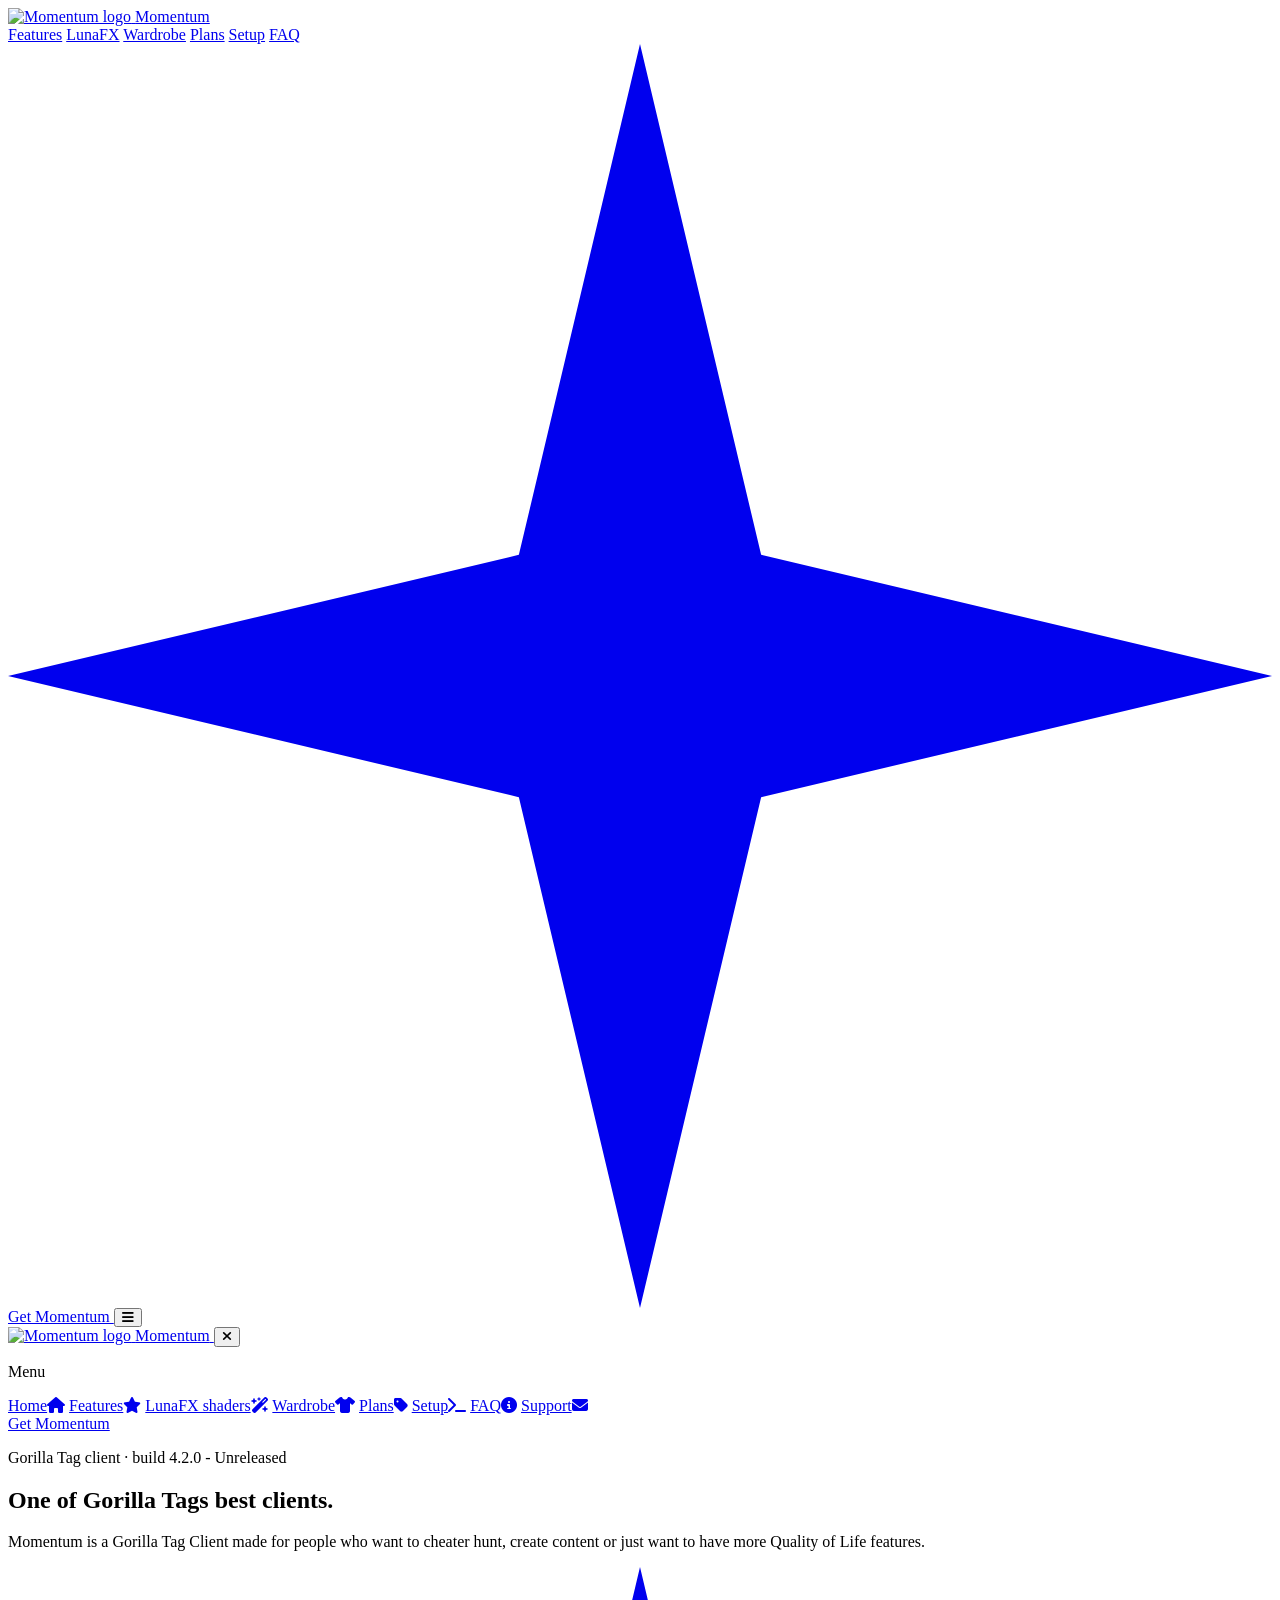
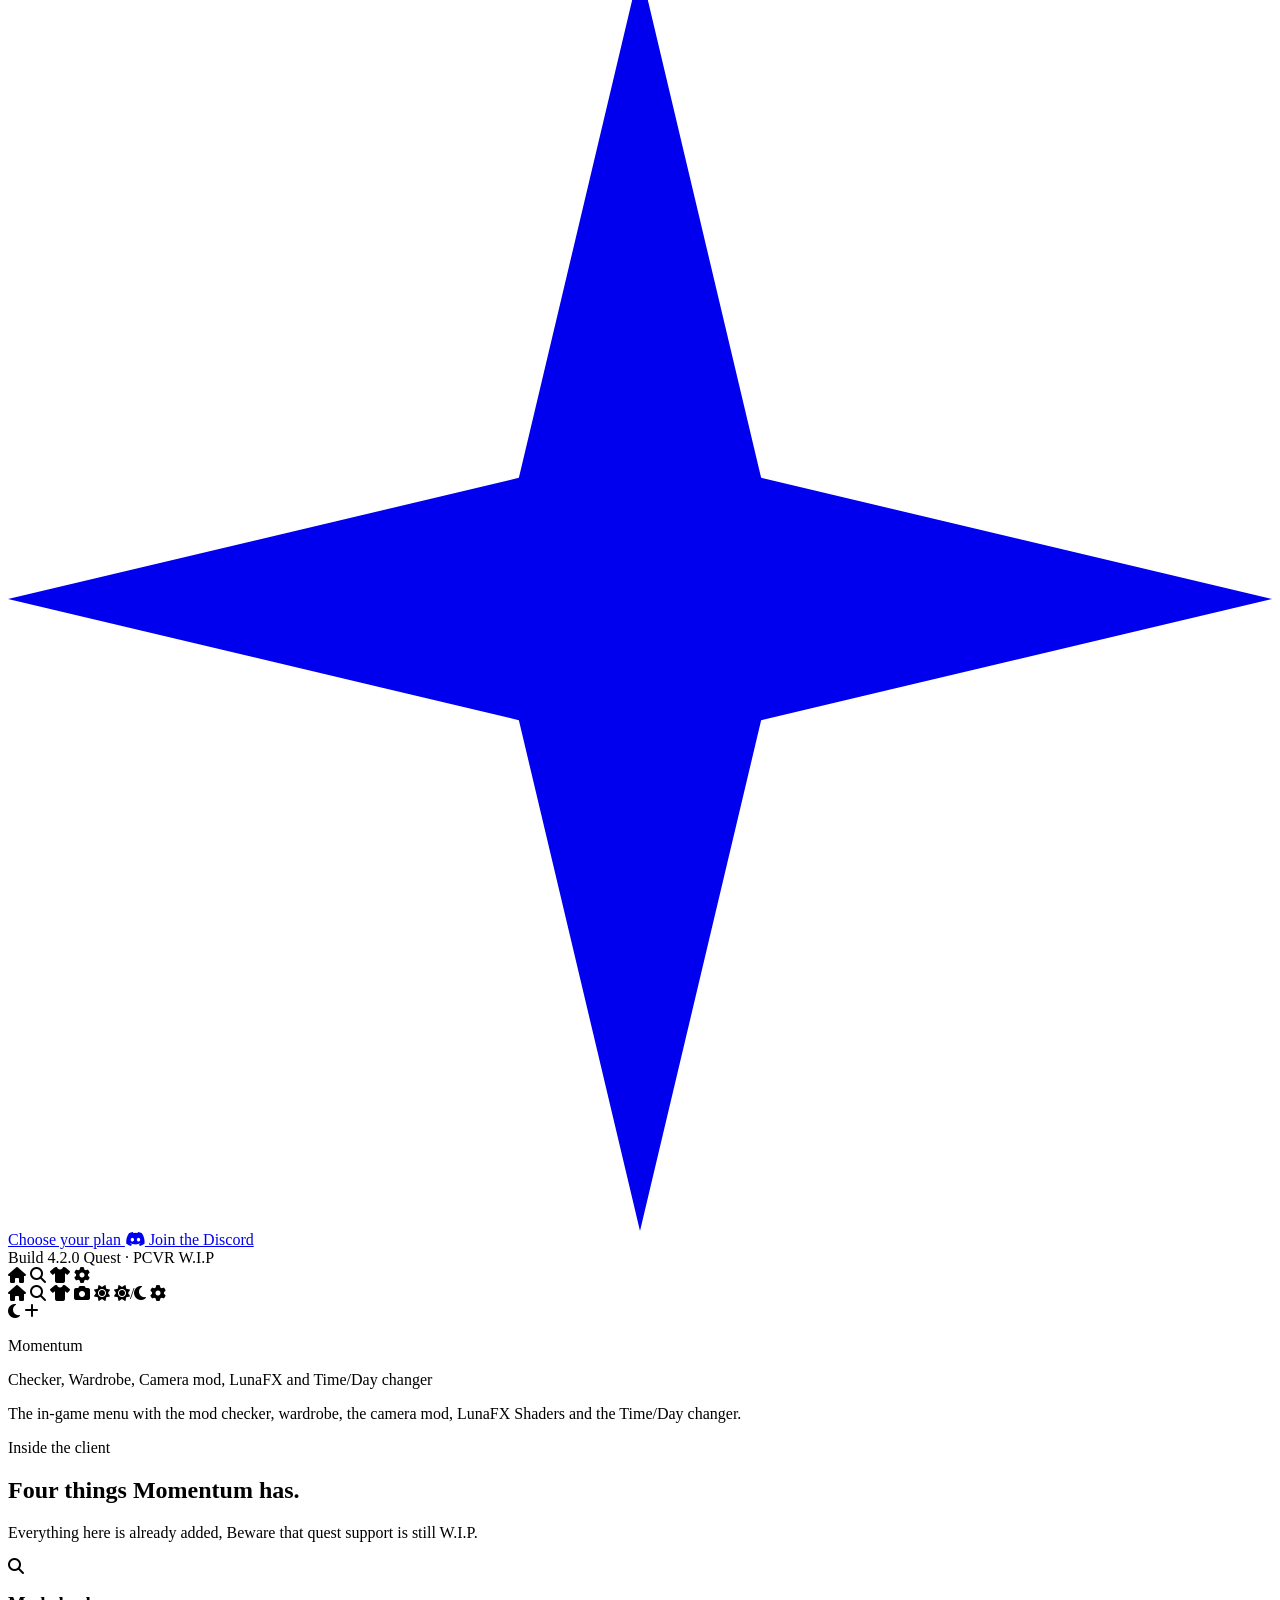
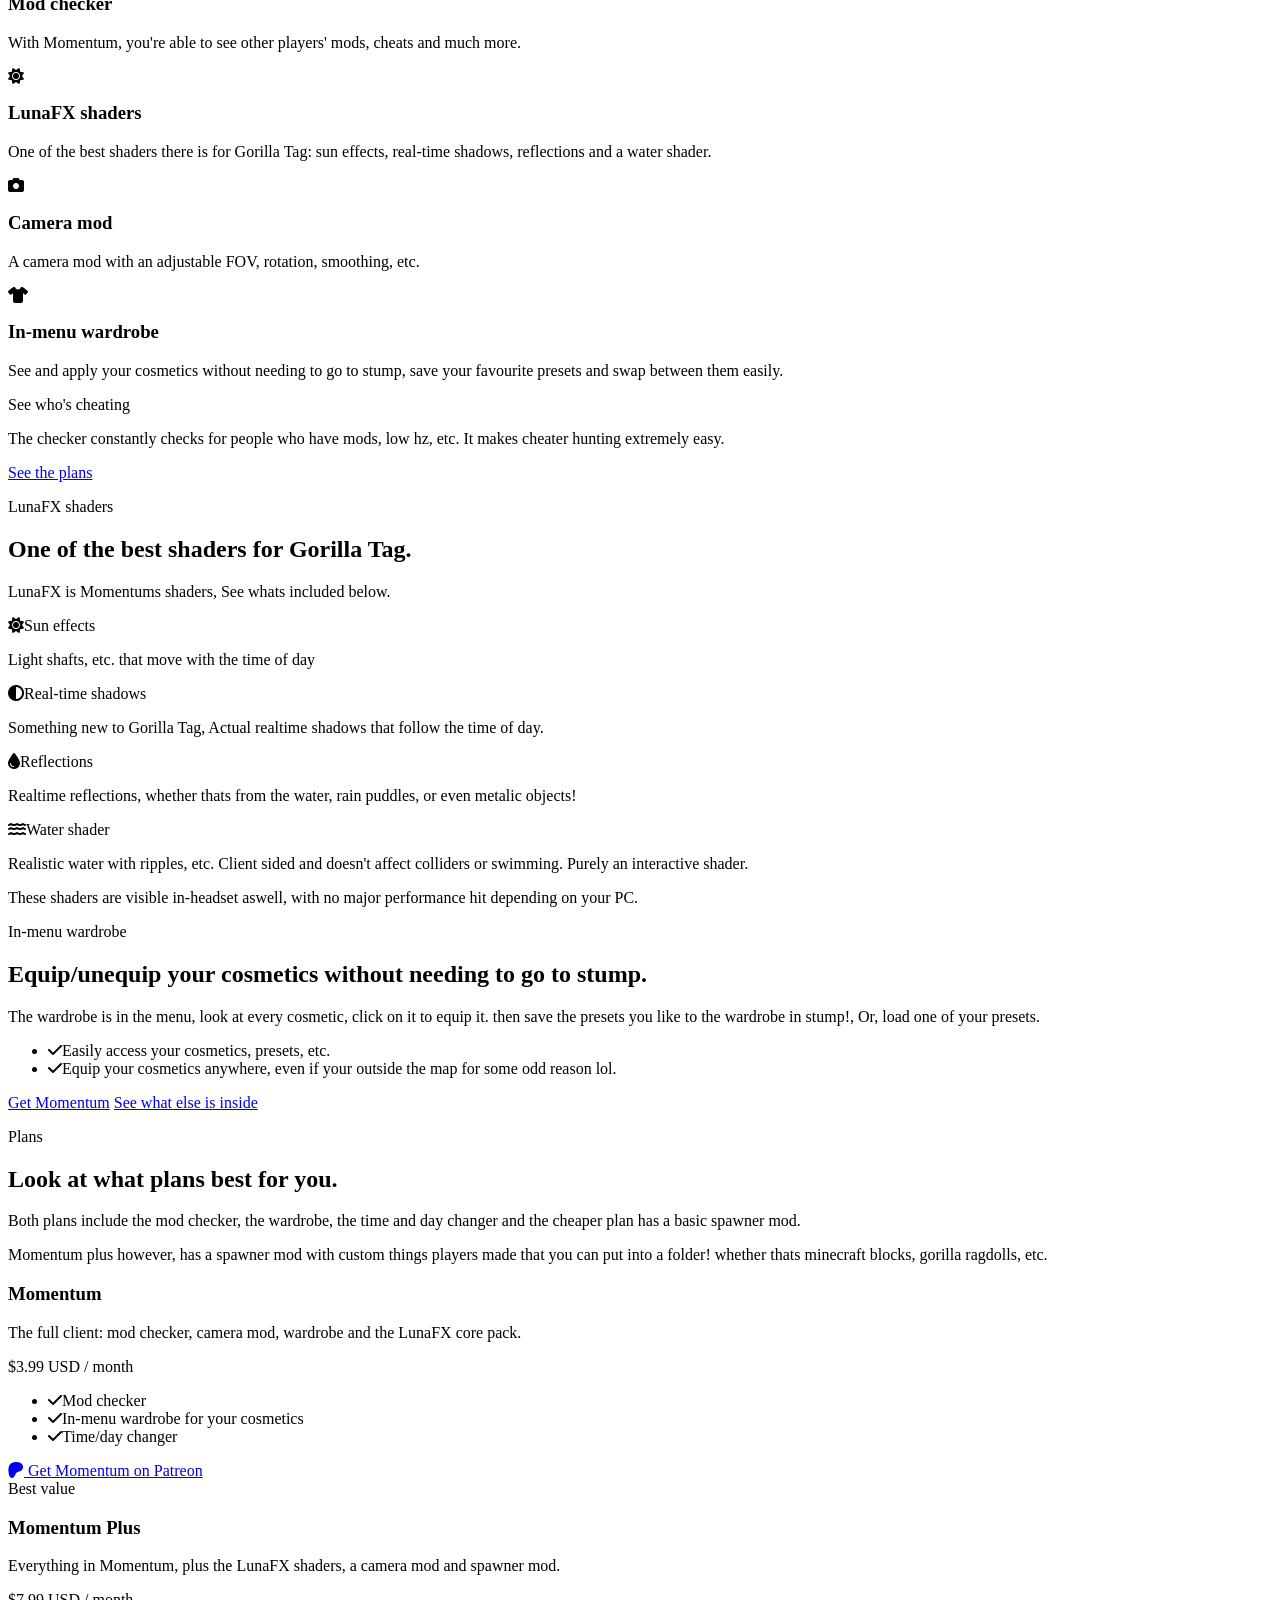
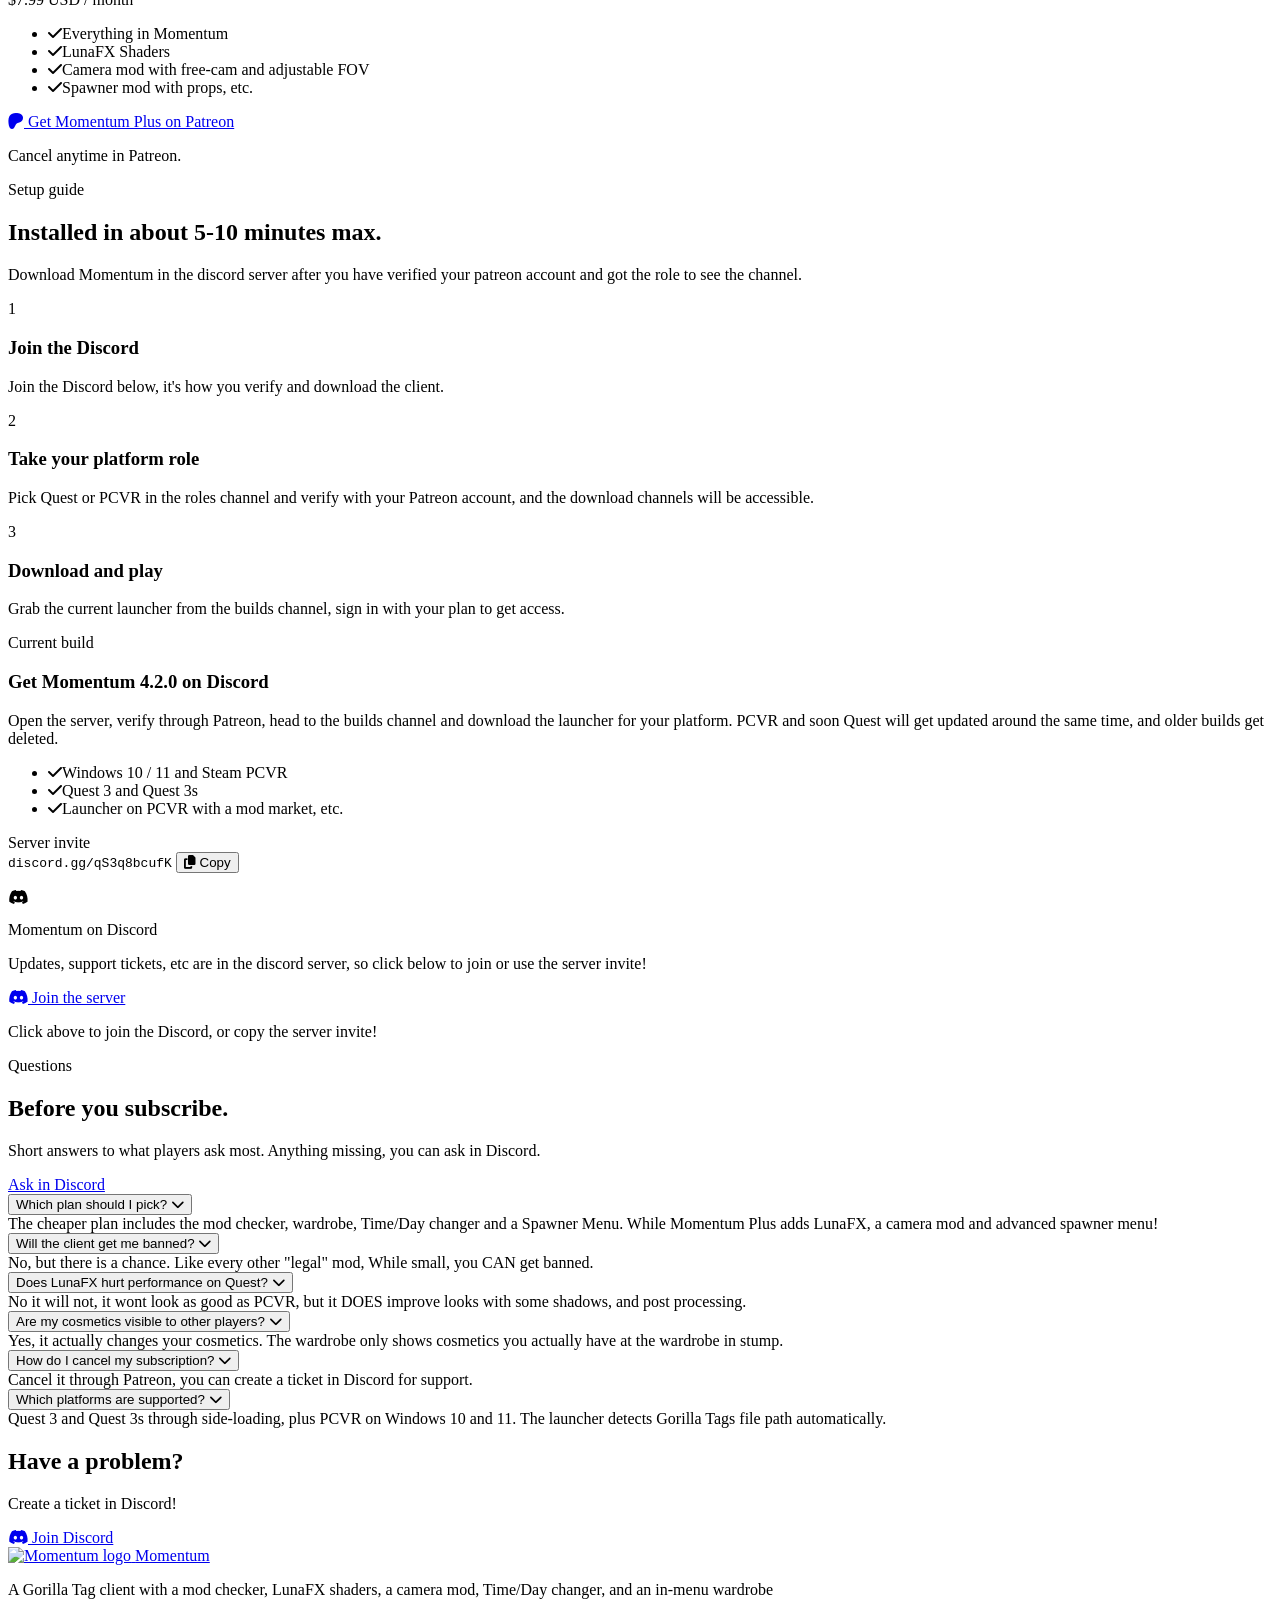
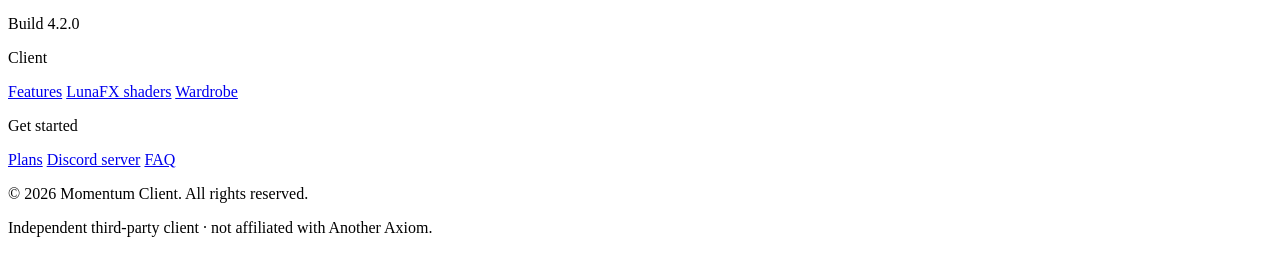
==== commit 781682eb: "Add files via upload" ====
--- a/index.html
+++ b/index.html
@@ -1,482 +1,478 @@
-<html lang="en" class="scroll-smooth" data-theme="dark"><head><script>window.isManagment = "1";</script><base href="https://6b06e66c2a6d2.site123.me/"><script>window.IsManagment = "1";window.APP_PROJECT_ID = "faf35b6f30ac6fd61f2a70dbaad06890";window.__CDN_BASE_URL__ = "https:\/\/cdn-cms-s-8-4.f-static.net\/manager\/ai_app_builder\/v3\/assets\/";window.APP_CURRENCIES = {"isActive":false,"currencies":{"SAR":{"code":"SAR","label":"Saudi Arabia Riyal","symbol":"\u0026#65020;","symbolFirst":true,"rate":1,"isDefault":true}}};window.APP_TAX = {"productsTax":"","regions":[{"id":384945812,"regionName":"Rest of the World","countries":{"REST_WORLD":{}},"tax":{"option":"differentTax","differentTax":{"REST_WORLD":0},"basedOn":"shippingAddress","taxCalAfterShipping":false}},{"id":384945813,"regionName":"Saudi Arabia","countries":{"SAU":{}},"tax":{"option":"differentTax","differentTax":{"SAU":0},"basedOn":"shippingAddress","taxCalAfterShipping":false}}],"countryOptions":[{"code":"REST_WORLD","name":"REST_WORLD","states":[],"requiresState":false},{"code":"SAU","name":"Saudi Arabia","states":[],"requiresState":false}]};window.APP_BUILDER_BASE_PATH = "\/manager\/ai_app_builder\/v3";window.APP_BUILDER_REALTIME_ENABLED = true;window.APP_BUILDER_SOCIAL_LOGIN_INIT_URL = "https:\/\/social.easymanagetool.com\/manager\/ai_app_builder\/social_login\/init.php?";</script><link rel="stylesheet" href="https://cdn-cms-s-8-4.f-static.net/versions/2/system_mini/css/minimize_appBuilder_v3.css?v=vc1795609696" type="text/css" crossorigin="anonymous"><link rel="preconnect" href="https://cdnjs.cloudflare.com"><link rel="dns-prefetch" href="https://images.cdn-files-a.com">
-<!-- Regular Meta Info -->
-<title>Momentum Client</title>
-<meta name="description" content="Momentum is an advanced Gorilla Tag client with a mod checker, LunaFX shaders, a camera mod and an in-menu wardrobe for your cosmetics.">
-<meta name="keywords" content="Gorilla Tag client">
-<link rel="canonical" href="https://6b06e66c2a6d2.site123.me/">
-<!-- Favicon -->
-<link rel="shortcut icon" href="https://images.cdn-files-a.com/admin/InterfaceStatisFiles/allOther/ads/site123/brand_kit_2026/SITE123-Logo-2026/web/icon-512.png?aspect_ratio=1:1&amp;width=48&amp;format=png" type="image/x-icon">
-<link rel="icon" href="https://images.cdn-files-a.com/admin/InterfaceStatisFiles/allOther/ads/site123/brand_kit_2026/SITE123-Logo-2026/web/icon-512.png?aspect_ratio=1:1&amp;width=48&amp;format=png" type="image/x-icon">
-<!-- Facebook Meta Info -->
-<meta property="og:url" content="https://6b06e66c2a6d2.site123.me/">
-<meta property="og:image" content="https://files.cdn-files-a.com/uploads/12707662/normal_6b06e74d9e970.png?ratio=16:9&amp;format=avif">
-<meta property="og:description" content="Momentum is an advanced Gorilla Tag client with a mod checker, LunaFX shaders, a camera mod and an in-menu wardrobe for your cosmetics.">
-<meta property="og:title" content="Momentum Client">
-<meta property="og:site_name" content="Momentum Client">
-<meta property="og:see_also" content="https://6b06e66c2a6d2.site123.me">
-<!-- Google+ Meta Info -->
-<meta itemprop="name" content="Momentum Client">
-<meta itemprop="description" content="Momentum is an advanced Gorilla Tag client with a mod checker, LunaFX shaders, a camera mod and an in-menu wardrobe for your cosmetics.">
-<meta itemprop="image" content="https://files.cdn-files-a.com/uploads/12707662/normal_6b06e74d9e970.png?ratio=16:9&amp;format=avif">
-<!-- Twitter Meta Info -->
-<meta name="twitter:card" content="summary_large_image">
-<meta name="twitter:url" content="https://6b06e66c2a6d2.site123.me/">
-<meta name="twitter:title" content="Momentum Client">
-<meta name="twitter:description" content="Momentum is an advanced Gorilla Tag client with a mod checker, LunaFX shaders, a camera mod and an in-menu wardrobe for your cosmetics.">
-<meta name="twitter:image" content="https://files.cdn-files-a.com/uploads/12707662/normal_6b06e74d9e970.png?ratio=16:9&amp;format=avif">
-
-    <!-- Explain: Shared head content with fonts, Tailwind, daisyUI, and app CSS. -->
-<meta charset="UTF-8">
-<meta name="viewport" content="width=device-width, initial-scale=1.0">
-
-<link rel="stylesheet" href="https://cdn-cms-s-8-4.f-static.net/manager/ai_app_builder/v3/assets/minimize_css/index.css?t=css_y254_67580401&amp;w=12707662">
-<link rel="stylesheet" href="https://cdnjs.cloudflare.com/ajax/libs/font-awesome/6.7.2/css/all.min.css">
-<link rel="preconnect" href="https://fonts.googleapis.com">
-<link rel="preconnect" href="https://fonts.gstatic.com" crossorigin="">
-<link href="https://fonts.googleapis.com/css2?family=Inter:wght@400;500;600;700&amp;family=Outfit:wght@400;500;600;700;800&amp;display=swap" rel="stylesheet">
-<link rel="stylesheet" href="https://cdn-cms-s-8-4.f-static.net/manager/ai_app_builder/v3/assets/css/theme.css?t=css_y254_67580401&amp;w=12707662">
-<link rel="stylesheet" href="https://cdn-cms-s-8-4.f-static.net/manager/ai_app_builder/v3/assets/css/main.css?t=css_y254_67580401&amp;w=12707662">
-<link rel="stylesheet" href="https://cdn-cms-s-8-4.f-static.net/manager/ai_app_builder/v3/assets/css/components.css?t=css_y254_67580401&amp;w=12707662">
-<link rel="stylesheet" href="https://cdn-cms-s-8-4.f-static.net/manager/ai_app_builder/v3/assets/css/layout.css?t=css_y254_67580401&amp;w=12707662"><style id="app-builder-recap-style">.grecaptcha-badge { visibility: hidden !important; opacity: 0 !important; pointer-events: none !important; transition: opacity 0.2s ease; }.grecaptcha-badge.app-builder-recap-show { visibility: visible !important; opacity: 1 !important; pointer-events: auto !important; }</style></head>
-<body class="min-h-screen bg-[var(--background-color)] text-[var(--text-color)]" style="font-family: var(--font-body);">
-    <!-- Explain: Site header with navigation, no checkout link. -->
-<header class="site-header fixed inset-x-0 top-0 z-40 border-b border-[var(--border-color)]">
-    <nav class="mx-auto flex max-w-7xl items-center justify-between gap-4 px-5 py-3.5 sm:px-8" aria-label="Main navigation">
-        <a href="#top" class="flex items-center gap-2.5 transition-opacity duration-300 hover:opacity-75 focus:outline-none" aria-label="Momentum home">
-            <span class="inline-flex h-9 w-9 items-center justify-center rounded-xl bg-[var(--primary-color)] text-white shadow-[var(--shadow-button)]">
-                <svg viewBox="0 0 24 24" class="h-4 w-4" fill="currentColor" aria-hidden="true"><path d="M12 0l2.3 9.7L24 12l-9.7 2.3L12 24l-2.3-9.7L0 12l9.7-2.3z"></path></svg>
-            </span>
-            <span class="text-lg font-semibold tracking-tight text-[var(--text-color)] sm:text-xl" style="font-family: var(--font-heading);">Momentum</span>
-        </a>
-
-        <div class="hidden items-center gap-6 text-[0.82rem] font-semibold lg:flex">
-            <a href="#features" class="transition-colors duration-300 hover:text-[var(--primary-hover)]">Features</a>
-            <a href="#shaders" class="transition-colors duration-300 hover:text-[var(--primary-hover)]">LunaFX</a>
-            <a href="#menu" class="transition-colors duration-300 hover:text-[var(--primary-hover)]">Wardrobe</a>
-            <a href="#plans" class="transition-colors duration-300 hover:text-[var(--primary-hover)]">Plans</a>
-            <a href="#setup" class="transition-colors duration-300 hover:text-[var(--primary-hover)]">Setup</a>
-            <a href="#faq" class="transition-colors duration-300 hover:text-[var(--primary-hover)]">FAQ</a>
-        </div>
-
-        <div class="flex items-center gap-2.5">
-            <a href="#plans" class="btn hidden h-10 min-h-10 rounded-full border-0 bg-[var(--primary-color)] px-5 text-sm text-white shadow-[var(--shadow-button)] hover:bg-[var(--primary-hover)] sm:inline-flex">
-                <svg viewBox="0 0 24 24" class="h-3.5 w-3.5 shrink-0" fill="currentColor" aria-hidden="true"><path d="M12 0l2.3 9.7L24 12l-9.7 2.3L12 24l-2.3-9.7L0 12l9.7-2.3z"></path></svg> Get Momentum
-            </a>
-            <button type="button" id="navOpenButton" class="lg:hidden inline-flex min-h-10 w-10 items-center justify-center rounded-full border border-[var(--glass-border)] bg-[var(--nav-bg)] text-[var(--text-color)] transition-colors duration-300 hover:border-[var(--primary-hover)] focus:ring-2 focus:ring-[var(--primary-hover)] focus:outline-none" aria-label="Open menu" aria-controls="navOverlay" aria-expanded="false">
-                <i class="fa-solid fa-bars text-lg"></i>
-            </button>
-        </div>
-    </nav>
-
-    <div id="navOverlay" class="fixed inset-0 z-[80] hidden min-h-dvh flex-col overflow-y-auto bg-[var(--background-color)] lg:hidden" aria-hidden="true">
-        <div class="shrink-0 border-b border-[var(--border-color)] bg-[var(--background-color)]/95 backdrop-blur-xl">
-            <div class="mx-auto flex w-full max-w-7xl items-center justify-between gap-4 px-5 py-4 sm:px-8">
-                <a href="#top" class="nav-close-link flex items-center gap-2.5" aria-label="Momentum home">
-                    <span class="inline-flex h-9 w-9 items-center justify-center rounded-xl bg-[var(--primary-color)] text-white">
-                        <svg viewBox="0 0 24 24" class="h-4 w-4" fill="currentColor" aria-hidden="true"><path d="M12 0l2.3 9.7L24 12l-9.7 2.3L12 24l-2.3-9.7L0 12l9.7-2.3z"></path></svg>
-                    </span>
-                    <span class="text-lg font-semibold tracking-tight" style="font-family: var(--font-heading);">Momentum</span>
-                </a>
-                <button type="button" id="navCloseButton" class="inline-flex min-h-10 w-10 shrink-0 items-center justify-center rounded-full border border-[var(--glass-border)] bg-[var(--surface-color)] text-[var(--text-color)] transition-colors duration-300 hover:border-[var(--primary-hover)] focus:ring-2 focus:ring-[var(--primary-hover)] focus:outline-none" aria-label="Close menu">
-                    <i class="fa-solid fa-xmark text-lg"></i>
-                </button>
-            </div>
-        </div>
-        <div class="mx-auto flex w-full max-w-md flex-1 flex-col justify-center px-5 py-8 sm:max-w-xl sm:px-8">
-            <div class="rounded-[2rem] border border-[var(--glass-border)] bg-[var(--surface-color)]/90 p-4 shadow-[var(--shadow-soft)] backdrop-blur-xl sm:p-6">
-                <p class="mb-3 px-2 text-xs font-bold uppercase tracking-[0.24em] text-[var(--primary-hover)]">Menu</p>
-                <nav class="grid divide-y divide-[var(--border-color)]" aria-label="Mobile navigation">
-                    <a href="#top" class="nav-close-link flex min-h-14 items-center justify-between px-2 text-lg font-semibold transition-colors hover:text-[var(--primary-hover)]"><span>Home</span><i class="fa-solid fa-house text-sm text-[var(--primary-hover)]"></i></a>
-                    <a href="#features" class="nav-close-link flex min-h-14 items-center justify-between px-2 text-lg font-semibold transition-colors hover:text-[var(--primary-hover)]"><span>Features</span><i class="fa-solid fa-star text-sm text-[var(--primary-hover)]"></i></a>
-                    <a href="#shaders" class="nav-close-link flex min-h-14 items-center justify-between px-2 text-lg font-semibold transition-colors hover:text-[var(--primary-hover)]"><span>LunaFX shaders</span><i class="fa-solid fa-wand-magic-sparkles text-sm text-[var(--primary-hover)]"></i></a>
-                    <a href="#menu" class="nav-close-link flex min-h-14 items-center justify-between px-2 text-lg font-semibold transition-colors hover:text-[var(--primary-hover)]"><span>Wardrobe</span><i class="fa-solid fa-shirt text-sm text-[var(--primary-hover)]"></i></a>
-                    <a href="#plans" class="nav-close-link flex min-h-14 items-center justify-between px-2 text-lg font-semibold transition-colors hover:text-[var(--primary-hover)]"><span>Plans</span><i class="fa-solid fa-tag text-sm text-[var(--primary-hover)]"></i></a>
-                    <a href="#setup" class="nav-close-link flex min-h-14 items-center justify-between px-2 text-lg font-semibold transition-colors hover:text-[var(--primary-hover)]"><span>Setup</span><i class="fa-solid fa-terminal text-sm text-[var(--primary-hover)]"></i></a>
-                    <a href="#faq" class="nav-close-link flex min-h-14 items-center justify-between px-2 text-lg font-semibold transition-colors hover:text-[var(--primary-hover)]"><span>FAQ</span><i class="fa-solid fa-circle-info text-sm text-[var(--primary-hover)]"></i></a>
-                    <a href="#support" class="nav-close-link flex min-h-14 items-center justify-between px-2 text-lg font-semibold transition-colors hover:text-[var(--primary-hover)]"><span>Support</span><i class="fa-solid fa-envelope text-sm text-[var(--primary-hover)]"></i></a>
-                </nav>
-                <a href="#plans" class="nav-close-link btn mt-3 min-h-11 w-full rounded-full border-0 bg-[var(--primary-color)] text-white shadow-[var(--shadow-button)] hover:bg-[var(--primary-hover)]">Get Momentum</a>
-            </div>
-        </div>
-    </div>
-</header>    <main id="top">
-        <!-- Explain: Homepage hero section with headline, buttons, and in-game menu illustration. -->
-<section class="hero-split relative isolate overflow-hidden px-5 pb-20 pt-28 sm:px-8 lg:pb-28 lg:pt-32">
-    <div class="orb orb-violet"></div>
-    <div class="orb orb-fuchsia"></div>
-    <div class="mx-auto grid max-w-7xl items-center gap-14 lg:grid-cols-[1.05fr_0.95fr] lg:gap-12">
-        <div class="max-w-2xl">
-            <p class="section-kicker">Gorilla Tag client · build 4.2.0</p>
-            <h1 class="mt-5 text-4xl font-bold leading-[1.04] tracking-[-0.04em] sm:text-5xl lg:text-6xl">Easily catch cheaters, or just make content with this!</h1>
-            <p class="mt-6 max-w-xl text-base leading-8 text-[var(--text-muted)] sm:text-lg">Momentum is a Gorilla Tag Client made for people who want to cheater hunt, create content or just want to have more Quality of Life features.</p>
-            <div class="mt-9 flex flex-col gap-3 sm:flex-row sm:gap-4">
-                <a href="#plans" class="btn btn-lg min-h-12 rounded-full border-0 bg-[var(--primary-color)] px-8 text-white shadow-[var(--shadow-button)] transition-all duration-300 hover:bg-[var(--primary-hover)]">
-                    <svg viewBox="0 0 24 24" class="h-4 w-4 shrink-0" fill="currentColor" aria-hidden="true"><path d="M12 0l2.3 9.7L24 12l-9.7 2.3L12 24l-2.3-9.7L0 12l9.7-2.3z"></path></svg> Choose your plan
-                </a>
-                <a href="https://discord.gg/qS3q8bcufK" target="_blank" rel="noopener" class="btn btn-lg min-h-12 rounded-full border border-[var(--glass-border)] bg-[var(--glass-bg)] px-8 text-[var(--text-color)] transition-all duration-300 hover:border-[var(--primary-hover)] hover:bg-[var(--surface-color)]">
-                    <i class="fa-brands fa-discord"></i> Join the Discord
-                </a>
-            </div>
-            <div class="mt-9 flex flex-wrap items-center gap-2.5">
-                <span class="status-pill"><span class="status-dot"></span> Build 4.2.0</span>
-                <span class="status-pill">Quest · PCVR</span>
-            </div>
-        </div>
-
-                        <div class="w-full max-w-[560px] justify-self-center lg:justify-self-end">
-            <div class="p-6 sm:p-8" aria-hidden="true">
-                <div class="relative aspect-[16/10] w-full rounded-[0.9rem] border border-[var(--primary-color)] bg-[#08040f] shadow-[0_0_80px_rgba(139,92,246,0.22)]">
-                    <div class="absolute left-1/2 top-0 z-10 flex -translate-x-1/2 -translate-y-1/2 items-center gap-1 rounded-lg border border-[var(--primary-hover)] bg-[#0a0512] p-[3px]">
-                                                <span class="inline-flex h-7 w-7 items-center justify-center rounded-md border border-white/30 bg-[var(--primary-color)] text-white shadow-[0_0_16px_rgba(139,92,246,0.6)]">
-                                                        <i class="fa-solid fa-house text-[0.6rem]"></i>
-                                                    </span>
-                                                <span class="inline-flex h-7 w-7 items-center justify-center rounded-md text-[#9c8bb9]">
-                                                        <i class="fa-solid fa-magnifying-glass text-[0.6rem]"></i>
-                                                    </span>
-                                                <span class="inline-flex h-7 w-7 items-center justify-center rounded-md text-[#9c8bb9]">
-                                                        <i class="fa-solid fa-shirt text-[0.6rem]"></i>
-                                                    </span>
-                                                <span class="inline-flex h-7 w-7 items-center justify-center rounded-md text-[#9c8bb9]">
-                                                        <i class="fa-solid fa-gear text-[0.6rem]"></i>
-                                                    </span>
-                                            </div>
-
-                    <div class="absolute left-0 top-1/2 z-10 flex -translate-x-1/2 -translate-y-1/2 flex-col gap-1 rounded-lg border border-[var(--primary-hover)] bg-[#0a0512] p-[3px]">
-                                                <span class="inline-flex h-7 w-7 items-center justify-center rounded-md border border-white/30 bg-[var(--primary-color)] text-white shadow-[0_0_16px_rgba(139,92,246,0.6)]">
-                                                        <i class="fa-solid fa-house text-[0.6rem]"></i>
-                                                    </span>
-                                                <span class="inline-flex h-7 w-7 items-center justify-center rounded-md text-[#9c8bb9]">
-                                                        <i class="fa-solid fa-magnifying-glass text-[0.6rem]"></i>
-                                                    </span>
-                                                <span class="inline-flex h-7 w-7 items-center justify-center rounded-md text-[#9c8bb9]">
-                                                        <i class="fa-solid fa-shirt text-[0.6rem]"></i>
-                                                    </span>
-                                                <span class="inline-flex h-7 w-7 items-center justify-center rounded-md text-[#9c8bb9]">
-                                                        <i class="fa-solid fa-camera text-[0.6rem]"></i>
-                                                    </span>
-                                                <span class="inline-flex h-7 w-7 items-center justify-center rounded-md text-[var(--accent-color)]">
-                                                        <i class="fa-solid fa-sun shaders-sun"></i>
-                                                    </span>
-                                                <span class="inline-flex h-7 w-7 items-center justify-center rounded-md text-[#9c8bb9]">
-                                                        <i class="fa-solid fa-sun text-[0.5rem]"></i><span class="mx-[1px] text-[0.5rem] leading-none">/</span><i class="fa-solid fa-moon text-[0.5rem]"></i>
-                                                    </span>
-                                                <span class="inline-flex h-7 w-7 items-center justify-center rounded-md text-[#9c8bb9]">
-                                                        <i class="fa-solid fa-gear text-[0.6rem]"></i>
-                                                    </span>
-                                            </div>
-
-                    <div class="flex h-full flex-col items-center justify-center px-10 pb-2 text-center sm:px-14">
-                        <span class="relative inline-flex items-center justify-center text-white">
-                            <i class="fa-solid fa-moon text-2xl sm:text-[1.7rem]"></i>
-                            <i class="fa-solid fa-plus absolute -right-2 top-0.5 text-[0.45rem]"></i>
-                        </span>
-                        <p class="mt-4 text-3xl font-extrabold uppercase leading-none tracking-[0.08em] text-white sm:text-[2.1rem]" style="font-family: var(--font-heading);">Momentum</p>
-                        <p class="mt-2 max-w-[15rem] text-balance text-[0.66rem] font-medium leading-5 text-[#a495bd] sm:max-w-[17rem] sm:text-[0.78rem]">Checker, Wardrobe, Camera mod, LunaFX and Time/Day changer</p>
-                        <span class="mt-3 block h-px w-32 bg-[var(--primary-hover)] opacity-50 sm:w-44"></span>
-                    </div>
-                </div>
-            </div>
-            <p class="mt-1 text-center text-xs leading-6 text-[var(--text-muted)]">The in-game menu with the mod checker, wardrobe, the camera mod, LunaFX Shaders and the Time/Day changer.</p>
-        </div>
-    </div>
-</section>        <!-- Explain: Feature highlights section with mod checker, shaders, camera, and wardrobe. -->
-<section id="features" class="section-pad px-5 sm:px-8">
-    <div class="mx-auto max-w-7xl">
-        <div class="max-w-2xl">
-            <p class="section-kicker">Inside the client</p>
-            <h2 class="mt-4 text-4xl font-bold leading-tight tracking-[-0.03em] sm:text-5xl">Four things Momentum has.</h2>
-            <p class="mt-6 text-base leading-8 text-[var(--text-muted)]">Everything here is already added, Beware that quest support is still W.I.P.</p>
-        </div>
-                <div class="mt-12 grid gap-5 sm:grid-cols-2 lg:grid-cols-4">
-                        <article class="feature-card flex h-full flex-col">
-                <span class="feature-icon"><i class="fa-solid fa-magnifying-glass"></i></span>
-                <h3 class="mt-5 text-lg font-semibold">Mod checker</h3>
-                <p class="mt-3 text-sm leading-7 text-[var(--text-muted)]">With Momentum, you're able to see other players' mods, cheats and much more.</p>
-            </article>
-                        <article class="feature-card flex h-full flex-col">
-                <span class="feature-icon"><i class="fa-solid fa-sun shaders-sun"></i></span>
-                <h3 class="mt-5 text-lg font-semibold">LunaFX shaders</h3>
-                <p class="mt-3 text-sm leading-7 text-[var(--text-muted)]">One of the best shaders there is for Gorilla Tag: sun effects, real-time shadows, reflections and a water shader.</p>
-            </article>
-                        <article class="feature-card flex h-full flex-col camera-flash-card" data-camera-flash="">
-                <span class="feature-icon"><i class="fa-solid fa-camera"></i></span>
-                <h3 class="mt-5 text-lg font-semibold">Camera mod</h3>
-                <p class="mt-3 text-sm leading-7 text-[var(--text-muted)]">A camera mod with an adjustable FOV, rotation, smoothing, etc.</p>
-            </article>
-                        <article class="feature-card flex h-full flex-col">
-                <span class="feature-icon"><i class="fa-solid fa-shirt"></i></span>
-                <h3 class="mt-5 text-lg font-semibold">In-menu wardrobe</h3>
-                <p class="mt-3 text-sm leading-7 text-[var(--text-muted)]">See and apply your cosmetics without needing to go to stump, save your favourite presets and swap between them easily.</p>
-            </article>
-                    </div>
-        <div class="glass-panel mt-8 flex flex-col gap-6 rounded-[2rem] p-6 sm:p-8 lg:flex-row lg:items-center lg:justify-between">
-            <div>
-                <p class="text-sm font-semibold uppercase tracking-[0.18em] text-[var(--primary-hover)]">See who's cheating</p>
-                <p class="mt-3 max-w-xl text-sm leading-7 text-[var(--text-muted)]">The checker constantly checks for people who have mods, low hz, etc. It makes cheater hunting extremely easy.</p>
-            </div>
-            <a href="#plans" class="btn min-h-11 w-full rounded-full border border-[var(--glass-border)] bg-[var(--glass-bg)] px-6 text-[var(--text-color)] transition-all duration-300 hover:border-[var(--primary-hover)] sm:w-auto">See the plans</a>
-        </div>
-    </div>
-</section>        <!-- Explain: Shader pack showcase with sun effects, shadows, reflections, and water. -->
-<section id="shaders" class="section-pad bg-[var(--surface-color)] px-5 sm:px-8">
-    <div class="mx-auto max-w-7xl">
-        <div class="max-w-3xl">
-            <p class="section-kicker">LunaFX shaders</p>
-            <h2 class="mt-4 text-4xl font-bold leading-tight tracking-[-0.03em] sm:text-5xl">One of the best shaders for Gorilla Tag.</h2>
-            <p class="mt-6 max-w-xl text-base leading-8 text-[var(--text-muted)]">LunaFX is Momentums shaders, See whats included below.</p>
-                        <div class="mt-8 grid gap-3 sm:grid-cols-2">
-                                <div class="rounded-2xl border border-[var(--border-color)] bg-[rgba(255,255,255,0.03)] p-4">
-                    <span class="flex items-center gap-2 text-sm font-semibold text-[var(--text-color)]"><i class="fa-solid fa-sun text-[var(--primary-hover)]"></i>Sun effects</span>
-                    <p class="mt-2 text-xs leading-6 text-[var(--text-muted)]">Light shafts, etc. that move with the time of day</p>
-                </div>
-                                <div class="rounded-2xl border border-[var(--border-color)] bg-[rgba(255,255,255,0.03)] p-4">
-                    <span class="flex items-center gap-2 text-sm font-semibold text-[var(--text-color)]"><i class="fa-solid fa-circle-half-stroke text-[var(--primary-hover)]"></i>Real-time shadows</span>
-                    <p class="mt-2 text-xs leading-6 text-[var(--text-muted)]">Something new to Gorilla Tag, Actual realtime shadows that follow the time of day.</p>
-                </div>
-                                <div class="rounded-2xl border border-[var(--border-color)] bg-[rgba(255,255,255,0.03)] p-4">
-                    <span class="flex items-center gap-2 text-sm font-semibold text-[var(--text-color)]"><i class="fa-solid fa-droplet text-[var(--primary-hover)]"></i>Reflections</span>
-                    <p class="mt-2 text-xs leading-6 text-[var(--text-muted)]">Realtime reflections, whether thats from the water, rain puddles, or even metalic objects!</p>
-                </div>
-                                <div class="rounded-2xl border border-[var(--border-color)] bg-[rgba(255,255,255,0.03)] p-4">
-                    <span class="flex items-center gap-2 text-sm font-semibold text-[var(--text-color)]"><i class="fa-solid fa-water text-[var(--primary-hover)]"></i>Water shader</span>
-                    <p class="mt-2 text-xs leading-6 text-[var(--text-muted)]">Realistic water with ripples, etc. Client sided and doesn't affect colliders or swimming. Purely an interactive shader.</p>
-                </div>
-                            </div>
-            <p class="mt-6 text-sm leading-7 text-[var(--text-muted)]">These shaders are visible in-headset aswell, with no major performance hit depending on your PC.</p>
-        </div>
-    </div>
-</section>        <!-- Explain: In-menu wardrobe section with outfit examples and preset management. -->
-<section id="menu" class="section-pad px-5 sm:px-8">
-    <div class="mx-auto max-w-7xl">
-        <div class="max-w-3xl">
-            <p class="section-kicker">In-menu wardrobe</p>
-            <h2 class="mt-4 text-4xl font-bold leading-tight tracking-[-0.03em] sm:text-5xl">Equip/unequip your cosmetics without needing to go to stump.</h2>
-            <p class="mt-6 max-w-2xl text-base leading-8 text-[var(--text-muted)]">The wardrobe is in the menu, look at every cosmetic, click on it to equip it. then save the presets you like to the wardrobe in stump!, Or, load one of your presets.</p>
-                        <ul class="mt-7 grid gap-3 text-sm text-[var(--text-muted)] sm:grid-cols-2 lg:grid-cols-3">
-                                <li class="flex items-start gap-3 rounded-2xl border border-[var(--border-color)] bg-[rgba(255,255,255,0.03)] p-4"><i class="fa-solid fa-check mt-0.5 text-[var(--primary-hover)]"></i><span>Easily access your cosmetics, presets, etc.</span></li>
-                                <li class="flex items-start gap-3 rounded-2xl border border-[var(--border-color)] bg-[rgba(255,255,255,0.03)] p-4"><i class="fa-solid fa-check mt-0.5 text-[var(--primary-hover)]"></i><span>Equip your cosmetics anywhere, even if your outside the map for some odd reason lol.</span></li>
-                            </ul>
-            <div class="mt-8 flex flex-col gap-3 sm:flex-row sm:items-center">
-                <a href="#plans" class="btn min-h-11 rounded-full border-0 bg-[var(--primary-color)] px-6 text-white shadow-[var(--shadow-button)] transition-all duration-300 hover:bg-[var(--primary-hover)]">Get Momentum</a>
-                <a href="#features" class="btn min-h-11 rounded-full border border-[var(--glass-border)] bg-[var(--glass-bg)] px-6 text-[var(--text-color)] transition-all duration-300 hover:border-[var(--primary-hover)]">See what else is inside</a>
-            </div>
-        </div>
-    </div>
-</section>        <!-- Explain: Pricing section with dynamic plan cards, feature lists, and Patreon subscribe buttons. -->
-<section id="plans" class="section-pad bg-[var(--surface-color)] px-5 sm:px-8">
-    <div class="mx-auto max-w-7xl">
-        <div class="max-w-2xl">
-            <p class="section-kicker">Plans</p>
-            <h2 class="mt-4 text-4xl font-bold leading-tight tracking-[-0.03em] sm:text-5xl">Look at what plans best for you.</h2>
-            <p class="mt-6 text-base leading-8 text-[var(--text-muted)]">Both plans include the mod checker, the wardrobe, the time and day changer and the cheaper plan has a basic spawner mod.</p>
-            <p class="mt-4 text-base leading-8 text-[var(--text-muted)]">Momentum plus however, has a spawner mod with custom things players made that you can put into a folder! whether thats minecraft blocks, gorilla ragdolls, etc.</p>
-        </div>
-                <div class="mt-12 grid gap-6 lg:grid-cols-2">
-                        <article class="plan-card h-full">
-                <div class="flex items-start justify-between gap-3">
-                    <div class="brand-mark h-14 w-40 rounded-2xl sm:h-16 sm:w-48" style="background-image: url('https://files.cdn-files-a.com/uploads/12707662/2000_6b06e74d9e970.png?ratio=16:9&amp;format=avif');" role="img" aria-label="Momentum logo"></div>
-                                    </div>
-                <h3 class="mt-6 text-2xl font-semibold">Momentum</h3>
-                <p class="mt-2 text-sm leading-7 text-[var(--text-muted)]">The full client: mod checker, camera mod, wardrobe and the LunaFX core pack.</p>
-                <p class="mt-6 flex items-end gap-2">
-                    <span class="text-4xl font-bold">$3.99</span>
-                    <span class="pb-1 text-sm font-semibold uppercase tracking-[0.14em] text-[var(--text-muted)]">USD / month</span>
-                </p>
-                <ul class="mt-6 grid flex-1 gap-3 text-sm text-[var(--text-muted)]">
-                                        <li class="flex items-start gap-3"><i class="fa-solid fa-check mt-0.5 text-[var(--primary-hover)]"></i><span>Mod checker</span></li>
-                                        <li class="flex items-start gap-3"><i class="fa-solid fa-check mt-0.5 text-[var(--primary-hover)]"></i><span>In-menu wardrobe for your cosmetics</span></li>
-                                        <li class="flex items-start gap-3"><i class="fa-solid fa-check mt-0.5 text-[var(--primary-hover)]"></i><span>Time/day changer</span></li>
-                                    </ul>
-                <a href="https://patreon.com/MomentumClient?utm_medium=unknown&amp;utm_source=join_link&amp;utm_campaign=creatorshare_creator&amp;utm_content=copyLink" target="_blank" rel="noopener" class="btn mt-7 min-h-12 w-full rounded-full border-0 bg-[var(--primary-color)] text-white shadow-[var(--shadow-button)] transition-all duration-300 hover:bg-[var(--primary-hover)]">
-                    <i class="fa-brands fa-patreon"></i> Get Momentum on Patreon
-                </a>
-            </article>
-                        <article class="plan-card h-full is-featured">
-                <div class="flex items-start justify-between gap-3">
-                    <div class="brand-mark h-14 w-40 rounded-2xl sm:h-16 sm:w-48" style="background-image: url('https://files.cdn-files-a.com/uploads/12707662/2000_6b06e74d25f05.png?ratio=16:9&amp;format=avif');" role="img" aria-label="Momentum Plus logo"></div>
-                    <span class="plan-badge">Best value</span>                </div>
-                <h3 class="mt-6 text-2xl font-semibold">Momentum Plus</h3>
-                <p class="mt-2 text-sm leading-7 text-[var(--text-muted)]">Everything in Momentum, plus the LunaFX shaders, a camera mod and spawner mod.</p>
-                <p class="mt-6 flex items-end gap-2">
-                    <span class="text-4xl font-bold">$7.99</span>
-                    <span class="pb-1 text-sm font-semibold uppercase tracking-[0.14em] text-[var(--text-muted)]">USD / month</span>
-                </p>
-                <ul class="mt-6 grid flex-1 gap-3 text-sm text-[var(--text-muted)]">
-                                        <li class="flex items-start gap-3"><i class="fa-solid fa-check mt-0.5 text-[var(--primary-hover)]"></i><span>Everything in Momentum</span></li>
-                                        <li class="flex items-start gap-3"><i class="fa-solid fa-check mt-0.5 text-[var(--primary-hover)]"></i><span>LunaFX Shaders</span></li>
-                                        <li class="flex items-start gap-3"><i class="fa-solid fa-check mt-0.5 text-[var(--primary-hover)]"></i><span>Camera mod with free-cam and adjustable FOV</span></li>
-                                        <li class="flex items-start gap-3"><i class="fa-solid fa-check mt-0.5 text-[var(--primary-hover)]"></i><span>Spawner mod with props, etc.</span></li>
-                                    </ul>
-                <a href="https://patreon.com/MomentumClient?utm_medium=unknown&amp;utm_source=join_link&amp;utm_campaign=creatorshare_creator&amp;utm_content=copyLink" target="_blank" rel="noopener" class="btn mt-7 min-h-12 w-full rounded-full border-0 bg-[var(--primary-color)] text-white shadow-[var(--shadow-button)] transition-all duration-300 hover:bg-[var(--primary-hover)]">
-                    <i class="fa-brands fa-patreon"></i> Get Momentum Plus on Patreon
-                </a>
-            </article>
-                    </div>
-        <p class="mt-7 text-center text-xs leading-6 text-[var(--text-muted)]">Cancel anytime in Patreon.</p>
-    </div>
-</section>        <!-- Explain: Step-by-step Discord installation guide with invite and Patreon verification. -->
-<section id="setup" class="section-pad px-5 sm:px-8">
-    <div class="mx-auto max-w-7xl">
-        <div class="max-w-2xl">
-            <p class="section-kicker">Setup guide</p>
-            <h2 class="mt-4 text-4xl font-bold leading-tight tracking-[-0.03em] sm:text-5xl">Installed in about 5-10 minutes max.</h2>
-            <p class="mt-6 text-base leading-8 text-[var(--text-muted)]">Download Momentum in the discord server after you have verified your patreon account and got the role to see the channel.</p>
-        </div>
-                <div class="mt-12 grid gap-5 lg:grid-cols-3">
-                        <article class="step-card flex h-full flex-col">
-                <span class="step-index">1</span>
-                <h3 class="mt-5 text-xl font-semibold">Join the Discord</h3>
-                <p class="mt-3 text-sm leading-7 text-[var(--text-muted)]">Join the Discord below, it's how you verify and download the client.</p>
-            </article>
-                        <article class="step-card flex h-full flex-col">
-                <span class="step-index">2</span>
-                <h3 class="mt-5 text-xl font-semibold">Take your platform role</h3>
-                <p class="mt-3 text-sm leading-7 text-[var(--text-muted)]">Pick Quest or PCVR in the roles channel and verify with your Patreon account, and the download channels will be accessible.</p>
-            </article>
-                        <article class="step-card flex h-full flex-col">
-                <span class="step-index">3</span>
-                <h3 class="mt-5 text-xl font-semibold">Download and play</h3>
-                <p class="mt-3 text-sm leading-7 text-[var(--text-muted)]">Grab the current launcher from the builds channel, sign in with your plan to get access.</p>
-            </article>
-                    </div>
-
-        <div id="download" class="glass-panel mt-8 grid gap-10 rounded-[2.2rem] p-6 sm:p-8 lg:grid-cols-[1fr_0.9fr] lg:items-center">
-            <div>
-                <p class="section-kicker">Current build</p>
-                <h3 class="mt-4 text-3xl font-bold leading-tight tracking-[-0.03em] sm:text-4xl">Get Momentum 4.2.0 on Discord</h3>
-                <p class="mt-5 max-w-lg text-sm leading-7 text-[var(--text-muted)]">Open the server, verify through Patreon, head to the builds channel and download the launcher for your platform. PCVR and soon Quest will get updated around the same time, and older builds get deleted.</p>
-                <ul class="mt-6 grid gap-3 text-sm text-[var(--text-muted)]">
-                    <li class="flex items-start gap-3"><i class="fa-solid fa-check mt-1 text-[var(--primary-hover)]"></i><span>Windows 10 / 11 and Steam PCVR</span></li>
-                    <li class="flex items-start gap-3"><i class="fa-solid fa-check mt-1 text-[var(--primary-hover)]"></i><span>Quest 3 and Quest 3s</span></li>
-                    <li class="flex items-start gap-3"><i class="fa-solid fa-check mt-1 text-[var(--primary-hover)]"></i><span>Launcher on PCVR with a mod market, etc.</span></li>
-                </ul>
-                <div class="mt-6">
-                    <span class="form-label">Server invite</span>
-                    <div class="flex flex-col gap-2 sm:flex-row sm:items-center">
-                        <code class="command-line flex-1">discord.gg/qS3q8bcufK</code>
-                        <button type="button" id="copyInvite" data-invite="discord.gg/qS3q8bcufK" class="btn min-h-11 shrink-0 rounded-full border border-[var(--glass-border)] bg-[var(--field-bg)] px-6 text-[var(--text-color)] hover:border-[var(--primary-hover)]"><i class="fa-solid fa-copy"></i> Copy</button>
-                    </div>
-                    <p id="copyStatus" class="form-status text-sm" role="status" aria-live="polite"></p>
-                </div>
-            </div>
-            <div class="rounded-[1.8rem] border border-[var(--glass-border)] bg-[var(--violet-soft)] p-6 text-center sm:p-8">
-                <span class="inline-flex h-14 w-14 items-center justify-center rounded-2xl bg-[var(--primary-color)] text-2xl text-white shadow-[var(--shadow-button)]">
-                    <i class="fa-brands fa-discord"></i>
-                </span>
-                <p class="mt-5 text-xl font-semibold">Momentum on Discord</p>
-                <p class="mt-3 text-sm leading-7 text-[var(--text-muted)]">Updates, support tickets, etc are in the discord server, so click below to join or use the server invite!</p>
-                <a href="https://discord.gg/qS3q8bcufK" target="_blank" rel="noopener" class="btn mt-6 min-h-12 w-full rounded-full border-0 bg-[var(--primary-color)] text-white shadow-[var(--shadow-button)] transition-all duration-300 hover:bg-[var(--primary-hover)]">
-                    <i class="fa-brands fa-discord"></i> Join the server
-                </a>
-                <p class="mt-3 text-xs leading-6 text-[var(--text-muted)]">Click above to join the Discord, or copy the server invite!</p>
-            </div>
-        </div>
-    </div>
-</section>        <!-- Explain: Expandable FAQ section addressing common user questions. -->
-<section id="faq" class="section-pad bg-[var(--surface-color)] px-5 sm:px-8">
-    <div class="mx-auto grid max-w-7xl gap-10 lg:grid-cols-[0.7fr_1fr] lg:gap-14">
-        <div>
-            <p class="section-kicker">Questions</p>
-            <h2 class="mt-4 text-4xl font-bold leading-tight tracking-[-0.03em] sm:text-5xl">Before you subscribe.</h2>
-            <p class="mt-6 max-w-sm text-sm leading-7 text-[var(--text-muted)]">Short answers to what players ask most. Anything missing, you can ask in Discord.</p>
-            <a href="#support" class="btn mt-7 min-h-11 rounded-full border border-[var(--glass-border)] bg-[var(--glass-bg)] px-6 text-[var(--text-color)] transition-all duration-300 hover:border-[var(--primary-hover)]">Ask in Discord</a>
-        </div>
-                <div class="grid gap-3">
-                        <div class="faq-item">
-                <button type="button" class="faq-question" aria-expanded="false">
-                    <span>Which plan should I pick?</span>
-                    <i class="fa-solid fa-chevron-down faq-icon text-sm" aria-hidden="true"></i>
-                </button>
-                <div class="faq-answer">The cheaper plan includes the mod checker, wardrobe, Time/Day changer and a Spawner Menu. While Momentum Plus adds LunaFX, a camera mod and advanced spawner menu!</div>
-            </div>
-                        <div class="faq-item">
-                <button type="button" class="faq-question" aria-expanded="false">
-                    <span>Will the client get me banned?</span>
-                    <i class="fa-solid fa-chevron-down faq-icon text-sm" aria-hidden="true"></i>
-                </button>
-                <div class="faq-answer">No, but there is a chance. Like every other "legal" mod, While small, you CAN get banned.</div>
-            </div>
-                        <div class="faq-item">
-                <button type="button" class="faq-question" aria-expanded="false">
-                    <span>Does LunaFX hurt performance on Quest?</span>
-                    <i class="fa-solid fa-chevron-down faq-icon text-sm" aria-hidden="true"></i>
-                </button>
-                <div class="faq-answer">No it will not, it wont look as good as PCVR, but it DOES improve looks with some shadows, and post processing.</div>
-            </div>
-                        <div class="faq-item">
-                <button type="button" class="faq-question" aria-expanded="false">
-                    <span>Are my cosmetics visible to other players?</span>
-                    <i class="fa-solid fa-chevron-down faq-icon text-sm" aria-hidden="true"></i>
-                </button>
-                <div class="faq-answer">Yes, it actually changes your cosmetics. The wardrobe only shows cosmetics you actually have at the wardrobe in stump.</div>
-            </div>
-                        <div class="faq-item">
-                <button type="button" class="faq-question" aria-expanded="false">
-                    <span>How do I cancel my subscription?</span>
-                    <i class="fa-solid fa-chevron-down faq-icon text-sm" aria-hidden="true"></i>
-                </button>
-                <div class="faq-answer">Cancel it through Patreon, you can create a ticket in Discord for support.</div>
-            </div>
-                        <div class="faq-item">
-                <button type="button" class="faq-question" aria-expanded="false">
-                    <span>Which platforms are supported?</span>
-                    <i class="fa-solid fa-chevron-down faq-icon text-sm" aria-hidden="true"></i>
-                </button>
-                <div class="faq-answer">Quest 3 and Quest 3s through side-loading, plus PCVR on Windows 10 and 11. The launcher detects Gorilla Tags file path automatically.</div>
-            </div>
-                    </div>
-    </div>
-</section>        <!-- Explain: Contact section with Discord invite link. -->
-<section id="support" class="section-pad contact-section px-5 sm:px-8">
-    <div class="mx-auto max-w-3xl text-center">
-        <h2 class="text-4xl font-bold leading-tight tracking-[-0.03em] sm:text-5xl">Have a problem?</h2>
-        <p class="mt-6 text-lg leading-8 text-[var(--text-muted)]">Create a ticket in Discord!</p>
-        <div class="mt-8 flex justify-center">
-            <a href="https://discord.gg/qS3q8bcufK" target="_blank" rel="noopener" class="btn min-h-12 rounded-full border-0 bg-[var(--primary-color)] px-8 text-white shadow-[var(--shadow-button)] transition-all duration-300 hover:bg-[var(--primary-hover)]">
-                <i class="fa-brands fa-discord"></i> Join Discord
-            </a>
-        </div>
-    </div>
-</section>    </main>
-    <!-- Explain: Responsive footer with client info, brand blurb, navigation links, and build status. -->
-<footer class="bg-[var(--footer-bg)] px-5 pb-10 pt-10 sm:px-8 lg:pt-14">
-    <div class="mx-auto max-w-7xl border-t border-[var(--border-color)] pt-8 lg:pt-10">
-        <div class="flex flex-col gap-9 lg:flex-row lg:items-start lg:justify-between lg:gap-12">
-            <div class="flex flex-col items-center text-center lg:items-start lg:text-left">
-                <a href="#top" class="inline-flex items-center gap-2.5 transition-opacity duration-300 hover:opacity-75" aria-label="Momentum home">
-                    <span class="inline-flex h-10 w-10 items-center justify-center rounded-xl bg-[var(--primary-color)] text-white shadow-[var(--shadow-button)]">
-                        <svg viewBox="0 0 24 24" class="h-4 w-4" fill="currentColor" aria-hidden="true"><path d="M12 0l2.3 9.7L24 12l-9.7 2.3L12 24l-2.3-9.7L0 12l9.7-2.3z"></path></svg>
-                    </span>
-                    <span class="text-2xl font-semibold tracking-tight" style="font-family: var(--font-heading);">Momentum</span>
-                </a>
-                <p class="mt-4 max-w-sm text-sm leading-7 text-[var(--text-muted)]">A Gorilla Tag client with a mod checker, LunaFX shaders, a camera mod, Time/Day changer, and an in-menu wardrobe</p>
-                <span class="status-pill mt-5"><span class="status-dot"></span> Build 4.2.0</span>
-            </div>
-
-            <div class="mx-auto grid w-full max-w-3xl grid-cols-1 justify-items-center gap-8 sm:grid-cols-2 sm:gap-10 lg:mx-0 lg:w-auto lg:min-w-[440px] lg:justify-items-start lg:gap-16">
-                <div class="text-center lg:text-left">
-                    <p class="text-sm font-semibold uppercase tracking-[0.2em] text-[var(--text-color)]">Client</p>
-                    <div class="mt-4 grid gap-2 text-sm text-[var(--text-muted)]">
-                        <a href="#features" class="transition-colors duration-300 hover:text-[var(--text-color)]">Features</a>
-                        <a href="#shaders" class="transition-colors duration-300 hover:text-[var(--text-color)]">LunaFX shaders</a>
-                        <a href="#menu" class="transition-colors duration-300 hover:text-[var(--text-color)]">Wardrobe</a>
-                    </div>
-                </div>
-                <div class="text-center lg:text-left">
-                    <p class="text-sm font-semibold uppercase tracking-[0.2em] text-[var(--text-color)]">Get started</p>
-                    <div class="mt-4 grid gap-2 text-sm text-[var(--text-muted)]">
-                        <a href="#plans" class="transition-colors duration-300 hover:text-[var(--text-color)]">Plans</a>
-                        <a href="#download" class="transition-colors duration-300 hover:text-[var(--text-color)]">Discord server</a>
-                        <a href="#faq" class="transition-colors duration-300 hover:text-[var(--text-color)]">FAQ</a>
-                    </div>
-                </div>
-            </div>
-        </div>
-    </div>
-    <div class="mx-auto mt-9 flex max-w-7xl flex-col items-center justify-between gap-3 border-t border-[var(--border-color)] pt-6 text-xs text-[var(--text-muted)] sm:flex-row sm:gap-4">
-        <p class="text-center sm:text-left">© 2026 Momentum Client. All rights reserved.</p>
-        <p class="text-center sm:text-right">Independent third-party client · not affiliated with Another Axiom.</p>
-    </div>
-</footer>    <script src="https://cdn-cms-s-8-4.f-static.net/manager/ai_app_builder/v3/assets/js/app.js?t=css_y254_67580401&amp;w=12707662"></script>
-<script>var packageNUM=1;</script><script src="https://cdn-cms-s-8-4.f-static.net/manager/translation_JS/website_jsTranslations.js?l=en&amp;a=1&amp;v=vc1795609696" crossorigin="anonymous"></script><script>var siteRefTxt="0V+EdMjmGttoFXo8aAnK+kk3VGtJL05PZkZ0MXBUVXpDYS9pbVE9PQ==";</script><script src="https://cdn-cms-s-8-4.f-static.net/versions/2/system_mini/js/minimize_appBuilder_scripts_v3.js?v=vc1795609696" crossorigin="anonymous"></script><script src="https://cdn-cms-s-8-4.f-static.net/versions/2/system_mini/js/minimize_appBuilderStatistics_scripts_v3.js?v=vc1795609696" crossorigin="anonymous"></script>
+<html lang="en" class="scroll-smooth" data-theme="dark"><head><script>window.isManagment = "1";</script><base href="https://6b06e66c2a6d2.site123.me/"><script>window.IsManagment = "1";window.APP_PROJECT_ID = "faf35b6f30ac6fd61f2a70dbaad06890";window.__CDN_BASE_URL__ = "https:\/\/cdn-cms-s-8-4.f-static.net\/manager\/ai_app_builder\/v3\/assets\/";window.APP_CURRENCIES = {"isActive":false,"currencies":{"SAR":{"code":"SAR","label":"Saudi Arabia Riyal","symbol":"\u0026#65020;","symbolFirst":true,"rate":1,"isDefault":true}}};window.APP_TAX = {"productsTax":"","regions":[{"id":384945812,"regionName":"Rest of the World","countries":{"REST_WORLD":{}},"tax":{"option":"differentTax","differentTax":{"REST_WORLD":0},"basedOn":"shippingAddress","taxCalAfterShipping":false}},{"id":384945813,"regionName":"Saudi Arabia","countries":{"SAU":{}},"tax":{"option":"differentTax","differentTax":{"SAU":0},"basedOn":"shippingAddress","taxCalAfterShipping":false}}],"countryOptions":[{"code":"REST_WORLD","name":"REST_WORLD","states":[],"requiresState":false},{"code":"SAU","name":"Saudi Arabia","states":[],"requiresState":false}]};window.APP_BUILDER_BASE_PATH = "\/manager\/ai_app_builder\/v3";window.APP_BUILDER_REALTIME_ENABLED = true;window.APP_BUILDER_SOCIAL_LOGIN_INIT_URL = "https:\/\/social.easymanagetool.com\/manager\/ai_app_builder\/social_login\/init.php?";</script><link rel="stylesheet" href="https://cdn-cms-s-8-4.f-static.net/versions/2/system_mini/css/minimize_appBuilder_v3.css?v=vc1795628000" type="text/css" crossorigin="anonymous"><link rel="preconnect" href="https://cdnjs.cloudflare.com"><link rel="dns-prefetch" href="https://images.cdn-files-a.com">
+<!-- Regular Meta Info -->
+<title>Momentum Client</title>
+<meta name="description" content="Momentum is an advanced Gorilla Tag client with a mod checker, LunaFX shaders, a camera mod and an in-menu wardrobe for your cosmetics.">
+<meta name="keywords" content="Gorilla Tag client">
+<link rel="canonical" href="https://6b06e66c2a6d2.site123.me/">
+<!-- Favicon -->
+<link rel="shortcut icon" href="https://images.cdn-files-a.com/admin/InterfaceStatisFiles/allOther/ads/site123/brand_kit_2026/SITE123-Logo-2026/web/icon-512.png?aspect_ratio=1:1&amp;width=48&amp;format=png" type="image/x-icon">
+<link rel="icon" href="https://images.cdn-files-a.com/admin/InterfaceStatisFiles/allOther/ads/site123/brand_kit_2026/SITE123-Logo-2026/web/icon-512.png?aspect_ratio=1:1&amp;width=48&amp;format=png" type="image/x-icon">
+<!-- Facebook Meta Info -->
+<meta property="og:url" content="https://6b06e66c2a6d2.site123.me/">
+<meta property="og:image" content="https://files.cdn-files-a.com/uploads/12707662/normal_6b06e74d9e970.png?ratio=16:9&amp;format=avif">
+<meta property="og:description" content="Momentum is an advanced Gorilla Tag client with a mod checker, LunaFX shaders, a camera mod and an in-menu wardrobe for your cosmetics.">
+<meta property="og:title" content="Momentum Client">
+<meta property="og:site_name" content="Momentum Client">
+<meta property="og:see_also" content="https://6b06e66c2a6d2.site123.me">
+<!-- Google+ Meta Info -->
+<meta itemprop="name" content="Momentum Client">
+<meta itemprop="description" content="Momentum is an advanced Gorilla Tag client with a mod checker, LunaFX shaders, a camera mod and an in-menu wardrobe for your cosmetics.">
+<meta itemprop="image" content="https://files.cdn-files-a.com/uploads/12707662/normal_6b06e74d9e970.png?ratio=16:9&amp;format=avif">
+<!-- Twitter Meta Info -->
+<meta name="twitter:card" content="summary_large_image">
+<meta name="twitter:url" content="https://6b06e66c2a6d2.site123.me/">
+<meta name="twitter:title" content="Momentum Client">
+<meta name="twitter:description" content="Momentum is an advanced Gorilla Tag client with a mod checker, LunaFX shaders, a camera mod and an in-menu wardrobe for your cosmetics.">
+<meta name="twitter:image" content="https://files.cdn-files-a.com/uploads/12707662/normal_6b06e74d9e970.png?ratio=16:9&amp;format=avif">
+
+    <!-- Explain: Shared head content with fonts, Tailwind, daisyUI, and app CSS. -->
+<meta charset="UTF-8">
+<meta name="viewport" content="width=device-width, initial-scale=1.0">
+
+<link rel="stylesheet" href="https://cdn-cms-s-8-4.f-static.net/manager/ai_app_builder/v3/assets/minimize_css/index.css?t=css_y254_67582329&amp;w=12707662">
+<link rel="stylesheet" href="https://cdnjs.cloudflare.com/ajax/libs/font-awesome/6.7.2/css/all.min.css">
+<link rel="preconnect" href="https://fonts.googleapis.com">
+<link rel="preconnect" href="https://fonts.gstatic.com" crossorigin="">
+<link href="https://fonts.googleapis.com/css2?family=Inter:wght@400;500;600;700&amp;family=Outfit:wght@400;500;600;700;800&amp;display=swap" rel="stylesheet">
+<link rel="stylesheet" href="https://cdn-cms-s-8-4.f-static.net/manager/ai_app_builder/v3/assets/css/theme.css?t=css_y254_67582329&amp;w=12707662">
+<link rel="stylesheet" href="https://cdn-cms-s-8-4.f-static.net/manager/ai_app_builder/v3/assets/css/main.css?t=css_y254_67582329&amp;w=12707662">
+<link rel="stylesheet" href="https://cdn-cms-s-8-4.f-static.net/manager/ai_app_builder/v3/assets/css/components.css?t=css_y254_67582329&amp;w=12707662">
+<link rel="stylesheet" href="https://cdn-cms-s-8-4.f-static.net/manager/ai_app_builder/v3/assets/css/layout.css?t=css_y254_67582329&amp;w=12707662"><style id="app-builder-recap-style">.grecaptcha-badge { visibility: hidden !important; opacity: 0 !important; pointer-events: none !important; transition: opacity 0.2s ease; }.grecaptcha-badge.app-builder-recap-show { visibility: visible !important; opacity: 1 !important; pointer-events: auto !important; }</style></head>
+<body class="min-h-screen bg-[var(--background-color)] text-[var(--text-color)]" style="font-family: var(--font-body);">
+    <!-- Explain: Site header with navigation, logo, and mobile menu toggle. -->
+<header class="site-header fixed inset-x-0 top-0 z-40 border-b border-[var(--border-color)]">
+    <nav class="mx-auto flex max-w-7xl items-center justify-between gap-4 px-5 py-3.5 sm:px-8" aria-label="Main navigation">
+        <a href="#top" class="flex items-center gap-[0.66rem] transition-opacity duration-300 hover:opacity-75 focus:outline-none" aria-label="Momentum home">
+            <img alt="Momentum logo" class="h-10 w-10 rounded-xl object-cover shadow-[var(--shadow-button)]" sizes="40px" src="https://files.cdn-files-a.com/uploads/12707662/100_6b0728db9e589.png?ratio=1:1&amp;format=avif" srcset="https://files.cdn-files-a.com/uploads/12707662/100_6b0728db9e589.png?ratio=1:1&amp;format=avif 100w, https://files.cdn-files-a.com/uploads/12707662/400_6b0728db9e589.png?ratio=1:1&amp;format=avif 400w, https://files.cdn-files-a.com/uploads/12707662/800_6b0728db9e589.png?ratio=1:1&amp;format=avif 800w, https://files.cdn-files-a.com/uploads/12707662/1200_6b0728db9e589.png?ratio=1:1&amp;format=avif 1200w, https://files.cdn-files-a.com/uploads/12707662/1600_6b0728db9e589.png?ratio=1:1&amp;format=avif 1600w, https://files.cdn-files-a.com/uploads/12707662/2000_6b0728db9e589.png?ratio=1:1&amp;format=avif 2000w" data-sizes-auto="1">
+            <span class="text-lg font-semibold tracking-tight text-[var(--text-color)] sm:text-xl" style="font-family: var(--font-heading);">Momentum</span>
+        </a>
+
+        <div class="hidden items-center gap-6 text-[0.82rem] font-semibold lg:flex">
+            <a href="#features" class="transition-colors duration-300 hover:text-[var(--primary-hover)]">Features</a>
+            <a href="#shaders" class="transition-colors duration-300 hover:text-[var(--primary-hover)]">LunaFX</a>
+            <a href="#menu" class="transition-colors duration-300 hover:text-[var(--primary-hover)]">Wardrobe</a>
+            <a href="#plans" class="transition-colors duration-300 hover:text-[var(--primary-hover)]">Plans</a>
+            <a href="#setup" class="transition-colors duration-300 hover:text-[var(--primary-hover)]">Setup</a>
+            <a href="#faq" class="transition-colors duration-300 hover:text-[var(--primary-hover)]">FAQ</a>
+        </div>
+
+        <div class="flex items-center gap-2.5">
+            <a href="#plans" class="btn hidden h-10 min-h-10 rounded-full border-0 bg-[var(--primary-color)] px-5 text-sm text-white shadow-[var(--shadow-button)] hover:bg-[var(--primary-hover)] sm:inline-flex">
+                <svg viewBox="0 0 24 24" class="h-3.5 w-3.5 shrink-0" fill="currentColor" aria-hidden="true"><path d="M12 0l2.3 9.7L24 12l-9.7 2.3L12 24l-2.3-9.7L0 12l9.7-2.3z"></path></svg> Get Momentum
+            </a>
+            <button type="button" id="navOpenButton" class="lg:hidden inline-flex min-h-10 w-10 items-center justify-center rounded-full border border-[var(--glass-border)] bg-[var(--nav-bg)] text-[var(--text-color)] transition-colors duration-300 hover:border-[var(--primary-hover)] focus:ring-2 focus:ring-[var(--primary-hover)] focus:outline-none" aria-label="Open menu" aria-controls="navOverlay" aria-expanded="false">
+                <i class="fa-solid fa-bars text-lg"></i>
+            </button>
+        </div>
+    </nav>
+
+    <div id="navOverlay" class="fixed inset-0 z-[80] hidden min-h-dvh flex-col overflow-y-auto bg-[var(--background-color)] lg:hidden" aria-hidden="true">
+        <div class="shrink-0 border-b border-[var(--border-color)] bg-[var(--background-color)]/95 backdrop-blur-xl">
+            <div class="mx-auto flex w-full max-w-7xl items-center justify-between gap-4 px-5 py-4 sm:px-8">
+                <a href="#top" class="nav-close-link flex items-center gap-2.5" aria-label="Momentum home">
+                    <img alt="Momentum logo" class="h-10 w-10 rounded-xl object-cover" sizes="40px" src="https://files.cdn-files-a.com/uploads/12707662/800_6b0728db9e589.png?ratio=1:1&amp;format=avif" srcset="https://files.cdn-files-a.com/uploads/12707662/100_6b0728db9e589.png?ratio=1:1&amp;format=avif 100w, https://files.cdn-files-a.com/uploads/12707662/400_6b0728db9e589.png?ratio=1:1&amp;format=avif 400w, https://files.cdn-files-a.com/uploads/12707662/800_6b0728db9e589.png?ratio=1:1&amp;format=avif 800w, https://files.cdn-files-a.com/uploads/12707662/1200_6b0728db9e589.png?ratio=1:1&amp;format=avif 1200w, https://files.cdn-files-a.com/uploads/12707662/1600_6b0728db9e589.png?ratio=1:1&amp;format=avif 1600w, https://files.cdn-files-a.com/uploads/12707662/2000_6b0728db9e589.png?ratio=1:1&amp;format=avif 2000w" data-sizes-auto="1">
+                    <span class="text-lg font-semibold tracking-tight" style="font-family: var(--font-heading);">Momentum</span>
+                </a>
+                <button type="button" id="navCloseButton" class="inline-flex min-h-10 w-10 shrink-0 items-center justify-center rounded-full border border-[var(--glass-border)] bg-[var(--surface-color)] text-[var(--text-color)] transition-colors duration-300 hover:border-[var(--primary-hover)] focus:ring-2 focus:ring-[var(--primary-hover)] focus:outline-none" aria-label="Close menu">
+                    <i class="fa-solid fa-xmark text-lg"></i>
+                </button>
+            </div>
+        </div>
+        <div class="mx-auto flex w-full max-w-md flex-1 flex-col justify-center px-5 py-8 sm:max-w-xl sm:px-8">
+            <div class="rounded-[2rem] border border-[var(--glass-border)] bg-[var(--surface-color)]/90 p-4 shadow-[var(--shadow-soft)] backdrop-blur-xl sm:p-6">
+                <p class="mb-3 px-2 text-xs font-bold uppercase tracking-[0.24em] text-[var(--primary-hover)]">Menu</p>
+                <nav class="grid divide-y divide-[var(--border-color)]" aria-label="Mobile navigation">
+                    <a href="#top" class="nav-close-link flex min-h-14 items-center justify-between px-2 text-lg font-semibold transition-colors hover:text-[var(--primary-hover)]"><span>Home</span><i class="fa-solid fa-house text-sm text-[var(--primary-hover)]"></i></a>
+                    <a href="#features" class="nav-close-link flex min-h-14 items-center justify-between px-2 text-lg font-semibold transition-colors hover:text-[var(--primary-hover)]"><span>Features</span><i class="fa-solid fa-star text-sm text-[var(--primary-hover)]"></i></a>
+                    <a href="#shaders" class="nav-close-link flex min-h-14 items-center justify-between px-2 text-lg font-semibold transition-colors hover:text-[var(--primary-hover)]"><span>LunaFX shaders</span><i class="fa-solid fa-wand-magic-sparkles text-sm text-[var(--primary-hover)]"></i></a>
+                    <a href="#menu" class="nav-close-link flex min-h-14 items-center justify-between px-2 text-lg font-semibold transition-colors hover:text-[var(--primary-hover)]"><span>Wardrobe</span><i class="fa-solid fa-shirt text-sm text-[var(--primary-hover)]"></i></a>
+                    <a href="#plans" class="nav-close-link flex min-h-14 items-center justify-between px-2 text-lg font-semibold transition-colors hover:text-[var(--primary-hover)]"><span>Plans</span><i class="fa-solid fa-tag text-sm text-[var(--primary-hover)]"></i></a>
+                    <a href="#setup" class="nav-close-link flex min-h-14 items-center justify-between px-2 text-lg font-semibold transition-colors hover:text-[var(--primary-hover)]"><span>Setup</span><i class="fa-solid fa-terminal text-sm text-[var(--primary-hover)]"></i></a>
+                    <a href="#faq" class="nav-close-link flex min-h-14 items-center justify-between px-2 text-lg font-semibold transition-colors hover:text-[var(--primary-hover)]"><span>FAQ</span><i class="fa-solid fa-circle-info text-sm text-[var(--primary-hover)]"></i></a>
+                    <a href="#support" class="nav-close-link flex min-h-14 items-center justify-between px-2 text-lg font-semibold transition-colors hover:text-[var(--primary-hover)]"><span>Support</span><i class="fa-solid fa-envelope text-sm text-[var(--primary-hover)]"></i></a>
+                </nav>
+                <a href="#plans" class="nav-close-link btn mt-3 min-h-11 w-full rounded-full border-0 bg-[var(--primary-color)] text-white shadow-[var(--shadow-button)] hover:bg-[var(--primary-hover)]">Get Momentum</a>
+            </div>
+        </div>
+    </div>
+</header>    <main id="top">
+        <!-- Explain: Homepage hero section with headline, call to action buttons, and feature highlights. -->
+<section class="hero-split relative isolate overflow-hidden px-5 pb-20 pt-28 sm:px-8 lg:pb-28 lg:pt-32">
+    <div class="orb orb-violet"></div>
+    <div class="orb orb-fuchsia"></div>
+    <div class="mx-auto grid max-w-7xl items-center gap-14 lg:grid-cols-[1.05fr_0.95fr] lg:gap-12">
+        <div class="max-w-2xl">
+            <p class="section-kicker">Gorilla Tag client · build 4.2.0 - Unreleased</p>
+            <h1 class="mt-5 text-4xl font-bold leading-[1.04] tracking-[-0.04em] sm:text-5xl lg:text-6xl">One of Gorilla Tags best clients.</h1>
+            <p class="mt-6 max-w-xl text-base leading-8 text-[var(--text-muted)] sm:text-lg">Momentum is a Gorilla Tag Client made for people who want to cheater hunt, create content or just want to have more Quality of Life features.</p>
+            <div class="mt-9 flex flex-col gap-3 sm:flex-row sm:gap-4">
+                <a href="#plans" class="btn btn-lg min-h-12 rounded-full border-0 bg-[var(--primary-color)] px-8 text-white shadow-[var(--shadow-button)] transition-all duration-300 hover:bg-[var(--primary-hover)]">
+                    <svg viewBox="0 0 24 24" class="h-4 w-4 shrink-0" fill="currentColor" aria-hidden="true"><path d="M12 0l2.3 9.7L24 12l-9.7 2.3L12 24l-2.3-9.7L0 12l9.7-2.3z"></path></svg> Choose your plan
+                </a>
+                <a href="https://discord.gg/qS3q8bcufK" target="_blank" rel="noopener" class="btn btn-lg min-h-12 rounded-full border border-[var(--glass-border)] bg-[var(--glass-bg)] px-8 text-[var(--text-color)] transition-all duration-300 hover:border-[var(--primary-hover)] hover:bg-[var(--surface-color)]">
+                    <i class="fa-brands fa-discord"></i> Join the Discord
+                </a>
+            </div>
+            <div class="mt-9 flex flex-wrap items-center gap-2.5">
+                <span class="status-pill"><span class="status-dot"></span> Build 4.2.0</span>
+                <span class="status-pill">Quest · PCVR</span>
+                <span class="status-pill">W.I.P</span>
+            </div>
+        </div>
+
+                        <div class="w-full max-w-[560px] justify-self-center lg:justify-self-end">
+            <div class="p-6 sm:p-8" aria-hidden="true">
+                <div class="relative aspect-[16/10] w-full rounded-[0.9rem] border border-[var(--primary-color)] bg-[#08040f] shadow-[0_0_80px_rgba(139,92,246,0.22)]">
+                    <div class="absolute left-1/2 top-0 z-10 flex -translate-x-1/2 -translate-y-1/2 items-center gap-1 rounded-lg border border-[var(--primary-hover)] bg-[#0a0512] p-[3px]">
+                                                <span class="inline-flex h-7 w-7 items-center justify-center rounded-md border border-white/30 bg-[var(--primary-color)] text-white shadow-[0_0_16px_rgba(139,92,246,0.6)]">
+                                                        <i class="fa-solid fa-house text-[0.6rem]"></i>
+                                                    </span>
+                                                <span class="inline-flex h-7 w-7 items-center justify-center rounded-md text-[#9c8bb9]">
+                                                        <i class="fa-solid fa-magnifying-glass text-[0.6rem]"></i>
+                                                    </span>
+                                                <span class="inline-flex h-7 w-7 items-center justify-center rounded-md text-[#9c8bb9]">
+                                                        <i class="fa-solid fa-shirt text-[0.6rem]"></i>
+                                                    </span>
+                                                <span class="inline-flex h-7 w-7 items-center justify-center rounded-md text-[#9c8bb9]">
+                                                        <i class="fa-solid fa-gear text-[0.6rem]"></i>
+                                                    </span>
+                                            </div>
+
+                    <div class="absolute left-0 top-1/2 z-10 flex -translate-x-1/2 -translate-y-1/2 flex-col gap-1 rounded-lg border border-[var(--primary-hover)] bg-[#0a0512] p-[3px]">
+                                                <span class="inline-flex h-7 w-7 items-center justify-center rounded-md border border-white/30 bg-[var(--primary-color)] text-white shadow-[0_0_16px_rgba(139,92,246,0.6)]">
+                                                        <i class="fa-solid fa-house text-[0.6rem]"></i>
+                                                    </span>
+                                                <span class="inline-flex h-7 w-7 items-center justify-center rounded-md text-[#9c8bb9]">
+                                                        <i class="fa-solid fa-magnifying-glass text-[0.6rem]"></i>
+                                                    </span>
+                                                <span class="inline-flex h-7 w-7 items-center justify-center rounded-md text-[#9c8bb9]">
+                                                        <i class="fa-solid fa-shirt text-[0.6rem]"></i>
+                                                    </span>
+                                                <span class="inline-flex h-7 w-7 items-center justify-center rounded-md text-[#9c8bb9]">
+                                                        <i class="fa-solid fa-camera text-[0.6rem]"></i>
+                                                    </span>
+                                                <span class="inline-flex h-7 w-7 items-center justify-center rounded-md text-[var(--accent-color)]">
+                                                        <i class="fa-solid fa-sun shaders-sun"></i>
+                                                    </span>
+                                                <span class="inline-flex h-7 w-7 items-center justify-center rounded-md text-[#9c8bb9]">
+                                                        <i class="fa-solid fa-sun text-[0.5rem]"></i><span class="mx-[1px] text-[0.5rem] leading-none">/</span><i class="fa-solid fa-moon text-[0.5rem]"></i>
+                                                    </span>
+                                                <span class="inline-flex h-7 w-7 items-center justify-center rounded-md text-[#9c8bb9]">
+                                                        <i class="fa-solid fa-gear text-[0.6rem]"></i>
+                                                    </span>
+                                            </div>
+
+                    <div class="flex h-full flex-col items-center justify-center px-10 pb-2 text-center sm:px-14">
+                        <span class="relative inline-flex items-center justify-center text-white">
+                            <i class="fa-solid fa-moon text-2xl sm:text-[1.7rem]"></i>
+                            <i class="fa-solid fa-plus absolute -right-2 top-0.5 text-[0.45rem]"></i>
+                        </span>
+                        <p class="mt-4 text-3xl font-extrabold uppercase leading-none tracking-[0.08em] text-white sm:text-[2.1rem]" style="font-family: var(--font-heading);">Momentum</p>
+                        <p class="mt-2 max-w-[15rem] text-balance text-[0.66rem] font-medium leading-5 text-[#a495bd] sm:max-w-[17rem] sm:text-[0.78rem]">Checker, Wardrobe, Camera mod, LunaFX and Time/Day changer</p>
+                        <span class="mt-3 block h-px w-32 bg-[var(--primary-hover)] opacity-50 sm:w-44"></span>
+                    </div>
+                </div>
+            </div>
+            <p class="mt-1 text-center text-xs leading-6 text-[var(--text-muted)]">The in-game menu with the mod checker, wardrobe, the camera mod, LunaFX Shaders and the Time/Day changer.</p>
+        </div>
+    </div>
+</section>        <!-- Explain: Feature highlights section with mod checker, shaders, camera, and wardrobe. -->
+<section id="features" class="section-pad px-5 sm:px-8">
+    <div class="mx-auto max-w-7xl">
+        <div class="max-w-2xl">
+            <p class="section-kicker">Inside the client</p>
+            <h2 class="mt-4 text-4xl font-bold leading-tight tracking-[-0.03em] sm:text-5xl">Four things Momentum has.</h2>
+            <p class="mt-6 text-base leading-8 text-[var(--text-muted)]">Everything here is already added, Beware that quest support is still W.I.P.</p>
+        </div>
+                <div class="mt-12 grid gap-5 sm:grid-cols-2 lg:grid-cols-4">
+                        <article class="feature-card flex h-full flex-col">
+                <span class="feature-icon"><i class="fa-solid fa-magnifying-glass"></i></span>
+                <h3 class="mt-5 text-lg font-semibold">Mod checker</h3>
+                <p class="mt-3 text-sm leading-7 text-[var(--text-muted)]">With Momentum, you're able to see other players' mods, cheats and much more.</p>
+            </article>
+                        <article class="feature-card flex h-full flex-col">
+                <span class="feature-icon"><i class="fa-solid fa-sun shaders-sun"></i></span>
+                <h3 class="mt-5 text-lg font-semibold">LunaFX shaders</h3>
+                <p class="mt-3 text-sm leading-7 text-[var(--text-muted)]">One of the best shaders there is for Gorilla Tag: sun effects, real-time shadows, reflections and a water shader.</p>
+            </article>
+                        <article class="feature-card flex h-full flex-col camera-flash-card" data-camera-flash="">
+                <span class="feature-icon"><i class="fa-solid fa-camera"></i></span>
+                <h3 class="mt-5 text-lg font-semibold">Camera mod</h3>
+                <p class="mt-3 text-sm leading-7 text-[var(--text-muted)]">A camera mod with an adjustable FOV, rotation, smoothing, etc.</p>
+            </article>
+                        <article class="feature-card flex h-full flex-col">
+                <span class="feature-icon"><i class="fa-solid fa-shirt"></i></span>
+                <h3 class="mt-5 text-lg font-semibold">In-menu wardrobe</h3>
+                <p class="mt-3 text-sm leading-7 text-[var(--text-muted)]">See and apply your cosmetics without needing to go to stump, save your favourite presets and swap between them easily.</p>
+            </article>
+                    </div>
+        <div class="glass-panel mt-8 flex flex-col gap-6 rounded-[2rem] p-6 sm:p-8 lg:flex-row lg:items-center lg:justify-between">
+            <div>
+                <p class="text-sm font-semibold uppercase tracking-[0.18em] text-[var(--primary-hover)]">See who's cheating</p>
+                <p class="mt-3 max-w-xl text-sm leading-7 text-[var(--text-muted)]">The checker constantly checks for people who have mods, low hz, etc. It makes cheater hunting extremely easy.</p>
+            </div>
+            <a href="#plans" class="btn min-h-11 w-full rounded-full border border-[var(--glass-border)] bg-[var(--glass-bg)] px-6 text-[var(--text-color)] transition-all duration-300 hover:border-[var(--primary-hover)] sm:w-auto">See the plans</a>
+        </div>
+    </div>
+</section>        <!-- Explain: Shader pack showcase with sun effects, shadows, reflections, and water. -->
+<section id="shaders" class="section-pad bg-[var(--surface-color)] px-5 sm:px-8">
+    <div class="mx-auto max-w-7xl">
+        <div class="max-w-3xl">
+            <p class="section-kicker">LunaFX shaders</p>
+            <h2 class="mt-4 text-4xl font-bold leading-tight tracking-[-0.03em] sm:text-5xl">One of the best shaders for Gorilla Tag.</h2>
+            <p class="mt-6 max-w-xl text-base leading-8 text-[var(--text-muted)]">LunaFX is Momentums shaders, See whats included below.</p>
+                        <div class="mt-8 grid gap-3 sm:grid-cols-2">
+                                <div class="rounded-2xl border border-[var(--border-color)] bg-[rgba(255,255,255,0.03)] p-4">
+                    <span class="flex items-center gap-2 text-sm font-semibold text-[var(--text-color)]"><i class="fa-solid fa-sun text-[var(--primary-hover)]"></i>Sun effects</span>
+                    <p class="mt-2 text-xs leading-6 text-[var(--text-muted)]">Light shafts, etc. that move with the time of day</p>
+                </div>
+                                <div class="rounded-2xl border border-[var(--border-color)] bg-[rgba(255,255,255,0.03)] p-4">
+                    <span class="flex items-center gap-2 text-sm font-semibold text-[var(--text-color)]"><i class="fa-solid fa-circle-half-stroke text-[var(--primary-hover)]"></i>Real-time shadows</span>
+                    <p class="mt-2 text-xs leading-6 text-[var(--text-muted)]">Something new to Gorilla Tag, Actual realtime shadows that follow the time of day.</p>
+                </div>
+                                <div class="rounded-2xl border border-[var(--border-color)] bg-[rgba(255,255,255,0.03)] p-4">
+                    <span class="flex items-center gap-2 text-sm font-semibold text-[var(--text-color)]"><i class="fa-solid fa-droplet text-[var(--primary-hover)]"></i>Reflections</span>
+                    <p class="mt-2 text-xs leading-6 text-[var(--text-muted)]">Realtime reflections, whether thats from the water, rain puddles, or even metalic objects!</p>
+                </div>
+                                <div class="rounded-2xl border border-[var(--border-color)] bg-[rgba(255,255,255,0.03)] p-4">
+                    <span class="flex items-center gap-2 text-sm font-semibold text-[var(--text-color)]"><i class="fa-solid fa-water text-[var(--primary-hover)]"></i>Water shader</span>
+                    <p class="mt-2 text-xs leading-6 text-[var(--text-muted)]">Realistic water with ripples, etc. Client sided and doesn't affect colliders or swimming. Purely an interactive shader.</p>
+                </div>
+                            </div>
+            <p class="mt-6 text-sm leading-7 text-[var(--text-muted)]">These shaders are visible in-headset aswell, with no major performance hit depending on your PC.</p>
+        </div>
+    </div>
+</section>        <!-- Explain: In-menu wardrobe section with outfit examples and preset management. -->
+<section id="menu" class="section-pad px-5 sm:px-8">
+    <div class="mx-auto max-w-7xl">
+        <div class="max-w-3xl">
+            <p class="section-kicker">In-menu wardrobe</p>
+            <h2 class="mt-4 text-4xl font-bold leading-tight tracking-[-0.03em] sm:text-5xl">Equip/unequip your cosmetics without needing to go to stump.</h2>
+            <p class="mt-6 max-w-2xl text-base leading-8 text-[var(--text-muted)]">The wardrobe is in the menu, look at every cosmetic, click on it to equip it. then save the presets you like to the wardrobe in stump!, Or, load one of your presets.</p>
+                        <ul class="mt-7 grid gap-3 text-sm text-[var(--text-muted)] sm:grid-cols-2 lg:grid-cols-3">
+                                <li class="flex items-start gap-3 rounded-2xl border border-[var(--border-color)] bg-[rgba(255,255,255,0.03)] p-4"><i class="fa-solid fa-check mt-0.5 text-[var(--primary-hover)]"></i><span>Easily access your cosmetics, presets, etc.</span></li>
+                                <li class="flex items-start gap-3 rounded-2xl border border-[var(--border-color)] bg-[rgba(255,255,255,0.03)] p-4"><i class="fa-solid fa-check mt-0.5 text-[var(--primary-hover)]"></i><span>Equip your cosmetics anywhere, even if your outside the map for some odd reason lol.</span></li>
+                            </ul>
+            <div class="mt-8 flex flex-col gap-3 sm:flex-row sm:items-center">
+                <a href="#plans" class="btn min-h-11 rounded-full border-0 bg-[var(--primary-color)] px-6 text-white shadow-[var(--shadow-button)] transition-all duration-300 hover:bg-[var(--primary-hover)]">Get Momentum</a>
+                <a href="#features" class="btn min-h-11 rounded-full border border-[var(--glass-border)] bg-[var(--glass-bg)] px-6 text-[var(--text-color)] transition-all duration-300 hover:border-[var(--primary-hover)]">See what else is inside</a>
+            </div>
+        </div>
+    </div>
+</section>        <!-- Explain: Pricing section with dynamic plan cards, feature lists, and Patreon subscribe buttons. -->
+<section id="plans" class="section-pad bg-[var(--surface-color)] px-5 sm:px-8">
+    <div class="mx-auto max-w-7xl">
+        <div class="max-w-2xl">
+            <p class="section-kicker">Plans</p>
+            <h2 class="mt-4 text-4xl font-bold leading-tight tracking-[-0.03em] sm:text-5xl">Look at what plans best for you.</h2>
+            <p class="mt-6 text-base leading-8 text-[var(--text-muted)]">Both plans include the mod checker, the wardrobe, the time and day changer and the cheaper plan has a basic spawner mod.</p>
+            <p class="mt-4 text-base leading-8 text-[var(--text-muted)]">Momentum plus however, has a spawner mod with custom things players made that you can put into a folder! whether thats minecraft blocks, gorilla ragdolls, etc.</p>
+        </div>
+                <div class="mt-12 grid gap-6 lg:grid-cols-2">
+                        <article class="plan-card h-full">
+                <div class="flex items-start justify-between gap-3">
+                    <div class="brand-mark h-14 w-40 rounded-2xl sm:h-16 sm:w-48" style="background-image: url('https://files.cdn-files-a.com/uploads/12707662/2000_6b06e74d9e970.png?ratio=16:9&amp;format=avif');" role="img" aria-label="Momentum logo"></div>
+                                    </div>
+                <h3 class="mt-6 text-2xl font-semibold">Momentum</h3>
+                <p class="mt-2 text-sm leading-7 text-[var(--text-muted)]">The full client: mod checker, camera mod, wardrobe and the LunaFX core pack.</p>
+                <p class="mt-6 flex items-end gap-2">
+                    <span class="text-4xl font-bold">$3.99</span>
+                    <span class="pb-1 text-sm font-semibold uppercase tracking-[0.14em] text-[var(--text-muted)]">USD / month</span>
+                </p>
+                <ul class="mt-6 grid flex-1 gap-3 text-sm text-[var(--text-muted)]">
+                                        <li class="flex items-start gap-3"><i class="fa-solid fa-check mt-0.5 text-[var(--primary-hover)]"></i><span>Mod checker</span></li>
+                                        <li class="flex items-start gap-3"><i class="fa-solid fa-check mt-0.5 text-[var(--primary-hover)]"></i><span>In-menu wardrobe for your cosmetics</span></li>
+                                        <li class="flex items-start gap-3"><i class="fa-solid fa-check mt-0.5 text-[var(--primary-hover)]"></i><span>Time/day changer</span></li>
+                                    </ul>
+                <a href="https://patreon.com/MomentumClient?utm_medium=unknown&amp;utm_source=join_link&amp;utm_campaign=creatorshare_creator&amp;utm_content=copyLink" target="_blank" rel="noopener" class="btn mt-7 min-h-12 w-full rounded-full border-0 bg-[var(--primary-color)] text-white shadow-[var(--shadow-button)] transition-all duration-300 hover:bg-[var(--primary-hover)]">
+                    <i class="fa-brands fa-patreon"></i> Get Momentum on Patreon
+                </a>
+            </article>
+                        <article class="plan-card h-full is-featured">
+                <div class="flex items-start justify-between gap-3">
+                    <div class="brand-mark h-14 w-40 rounded-2xl sm:h-16 sm:w-48" style="background-image: url('https://files.cdn-files-a.com/uploads/12707662/2000_6b06e74d25f05.png?ratio=16:9&amp;format=avif');" role="img" aria-label="Momentum Plus logo"></div>
+                    <span class="plan-badge">Best value</span>                </div>
+                <h3 class="mt-6 text-2xl font-semibold">Momentum Plus</h3>
+                <p class="mt-2 text-sm leading-7 text-[var(--text-muted)]">Everything in Momentum, plus the LunaFX shaders, a camera mod and spawner mod.</p>
+                <p class="mt-6 flex items-end gap-2">
+                    <span class="text-4xl font-bold">$7.99</span>
+                    <span class="pb-1 text-sm font-semibold uppercase tracking-[0.14em] text-[var(--text-muted)]">USD / month</span>
+                </p>
+                <ul class="mt-6 grid flex-1 gap-3 text-sm text-[var(--text-muted)]">
+                                        <li class="flex items-start gap-3"><i class="fa-solid fa-check mt-0.5 text-[var(--primary-hover)]"></i><span>Everything in Momentum</span></li>
+                                        <li class="flex items-start gap-3"><i class="fa-solid fa-check mt-0.5 text-[var(--primary-hover)]"></i><span>LunaFX Shaders</span></li>
+                                        <li class="flex items-start gap-3"><i class="fa-solid fa-check mt-0.5 text-[var(--primary-hover)]"></i><span>Camera mod with free-cam and adjustable FOV</span></li>
+                                        <li class="flex items-start gap-3"><i class="fa-solid fa-check mt-0.5 text-[var(--primary-hover)]"></i><span>Spawner mod with props, etc.</span></li>
+                                    </ul>
+                <a href="https://patreon.com/MomentumClient?utm_medium=unknown&amp;utm_source=join_link&amp;utm_campaign=creatorshare_creator&amp;utm_content=copyLink" target="_blank" rel="noopener" class="btn mt-7 min-h-12 w-full rounded-full border-0 bg-[var(--primary-color)] text-white shadow-[var(--shadow-button)] transition-all duration-300 hover:bg-[var(--primary-hover)]">
+                    <i class="fa-brands fa-patreon"></i> Get Momentum Plus on Patreon
+                </a>
+            </article>
+                    </div>
+        <p class="mt-7 text-center text-xs leading-6 text-[var(--text-muted)]">Cancel anytime in Patreon.</p>
+    </div>
+</section>        <!-- Explain: Step-by-step Discord installation guide with invite and Patreon verification. -->
+<section id="setup" class="section-pad px-5 sm:px-8">
+    <div class="mx-auto max-w-7xl">
+        <div class="max-w-2xl">
+            <p class="section-kicker">Setup guide</p>
+            <h2 class="mt-4 text-4xl font-bold leading-tight tracking-[-0.03em] sm:text-5xl">Installed in about 5-10 minutes max.</h2>
+            <p class="mt-6 text-base leading-8 text-[var(--text-muted)]">Download Momentum in the discord server after you have verified your patreon account and got the role to see the channel.</p>
+        </div>
+                <div class="mt-12 grid gap-5 lg:grid-cols-3">
+                        <article class="step-card flex h-full flex-col">
+                <span class="step-index">1</span>
+                <h3 class="mt-5 text-xl font-semibold">Join the Discord</h3>
+                <p class="mt-3 text-sm leading-7 text-[var(--text-muted)]">Join the Discord below, it's how you verify and download the client.</p>
+            </article>
+                        <article class="step-card flex h-full flex-col">
+                <span class="step-index">2</span>
+                <h3 class="mt-5 text-xl font-semibold">Take your platform role</h3>
+                <p class="mt-3 text-sm leading-7 text-[var(--text-muted)]">Pick Quest or PCVR in the roles channel and verify with your Patreon account, and the download channels will be accessible.</p>
+            </article>
+                        <article class="step-card flex h-full flex-col">
+                <span class="step-index">3</span>
+                <h3 class="mt-5 text-xl font-semibold">Download and play</h3>
+                <p class="mt-3 text-sm leading-7 text-[var(--text-muted)]">Grab the current launcher from the builds channel, sign in with your plan to get access.</p>
+            </article>
+                    </div>
+
+        <div id="download" class="glass-panel mt-8 grid gap-10 rounded-[2.2rem] p-6 sm:p-8 lg:grid-cols-[1fr_0.9fr] lg:items-center">
+            <div>
+                <p class="section-kicker">Current build</p>
+                <h3 class="mt-4 text-3xl font-bold leading-tight tracking-[-0.03em] sm:text-4xl">Get Momentum 4.2.0 on Discord</h3>
+                <p class="mt-5 max-w-lg text-sm leading-7 text-[var(--text-muted)]">Open the server, verify through Patreon, head to the builds channel and download the launcher for your platform. PCVR and soon Quest will get updated around the same time, and older builds get deleted.</p>
+                <ul class="mt-6 grid gap-3 text-sm text-[var(--text-muted)]">
+                    <li class="flex items-start gap-3"><i class="fa-solid fa-check mt-1 text-[var(--primary-hover)]"></i><span>Windows 10 / 11 and Steam PCVR</span></li>
+                    <li class="flex items-start gap-3"><i class="fa-solid fa-check mt-1 text-[var(--primary-hover)]"></i><span>Quest 3 and Quest 3s</span></li>
+                    <li class="flex items-start gap-3"><i class="fa-solid fa-check mt-1 text-[var(--primary-hover)]"></i><span>Launcher on PCVR with a mod market, etc.</span></li>
+                </ul>
+                <div class="mt-6">
+                    <span class="form-label">Server invite</span>
+                    <div class="flex flex-col gap-2 sm:flex-row sm:items-center">
+                        <code class="command-line flex-1">discord.gg/qS3q8bcufK</code>
+                        <button type="button" id="copyInvite" data-invite="discord.gg/qS3q8bcufK" class="btn min-h-11 shrink-0 rounded-full border border-[var(--glass-border)] bg-[var(--field-bg)] px-6 text-[var(--text-color)] hover:border-[var(--primary-hover)]"><i class="fa-solid fa-copy"></i> Copy</button>
+                    </div>
+                    <p id="copyStatus" class="form-status text-sm" role="status" aria-live="polite"></p>
+                </div>
+            </div>
+            <div class="rounded-[1.8rem] border border-[var(--glass-border)] bg-[var(--violet-soft)] p-6 text-center sm:p-8">
+                <span class="inline-flex h-14 w-14 items-center justify-center rounded-2xl bg-[var(--primary-color)] text-2xl text-white shadow-[var(--shadow-button)]">
+                    <i class="fa-brands fa-discord"></i>
+                </span>
+                <p class="mt-5 text-xl font-semibold">Momentum on Discord</p>
+                <p class="mt-3 text-sm leading-7 text-[var(--text-muted)]">Updates, support tickets, etc are in the discord server, so click below to join or use the server invite!</p>
+                <a href="https://discord.gg/qS3q8bcufK" target="_blank" rel="noopener" class="btn mt-6 min-h-12 w-full rounded-full border-0 bg-[var(--primary-color)] text-white shadow-[var(--shadow-button)] transition-all duration-300 hover:bg-[var(--primary-hover)]">
+                    <i class="fa-brands fa-discord"></i> Join the server
+                </a>
+                <p class="mt-3 text-xs leading-6 text-[var(--text-muted)]">Click above to join the Discord, or copy the server invite!</p>
+            </div>
+        </div>
+    </div>
+</section>        <!-- Explain: Expandable FAQ section addressing common user questions. -->
+<section id="faq" class="section-pad bg-[var(--surface-color)] px-5 sm:px-8">
+    <div class="mx-auto grid max-w-7xl gap-10 lg:grid-cols-[0.7fr_1fr] lg:gap-14">
+        <div>
+            <p class="section-kicker">Questions</p>
+            <h2 class="mt-4 text-4xl font-bold leading-tight tracking-[-0.03em] sm:text-5xl">Before you subscribe.</h2>
+            <p class="mt-6 max-w-sm text-sm leading-7 text-[var(--text-muted)]">Short answers to what players ask most. Anything missing, you can ask in Discord.</p>
+            <a href="#support" class="btn mt-7 min-h-11 rounded-full border border-[var(--glass-border)] bg-[var(--glass-bg)] px-6 text-[var(--text-color)] transition-all duration-300 hover:border-[var(--primary-hover)]">Ask in Discord</a>
+        </div>
+                <div class="grid gap-3">
+                        <div class="faq-item">
+                <button type="button" class="faq-question" aria-expanded="false">
+                    <span>Which plan should I pick?</span>
+                    <i class="fa-solid fa-chevron-down faq-icon text-sm" aria-hidden="true"></i>
+                </button>
+                <div class="faq-answer">The cheaper plan includes the mod checker, wardrobe, Time/Day changer and a Spawner Menu. While Momentum Plus adds LunaFX, a camera mod and advanced spawner menu!</div>
+            </div>
+                        <div class="faq-item">
+                <button type="button" class="faq-question" aria-expanded="false">
+                    <span>Will the client get me banned?</span>
+                    <i class="fa-solid fa-chevron-down faq-icon text-sm" aria-hidden="true"></i>
+                </button>
+                <div class="faq-answer">No, but there is a chance. Like every other "legal" mod, While small, you CAN get banned.</div>
+            </div>
+                        <div class="faq-item">
+                <button type="button" class="faq-question" aria-expanded="false">
+                    <span>Does LunaFX hurt performance on Quest?</span>
+                    <i class="fa-solid fa-chevron-down faq-icon text-sm" aria-hidden="true"></i>
+                </button>
+                <div class="faq-answer">No it will not, it wont look as good as PCVR, but it DOES improve looks with some shadows, and post processing.</div>
+            </div>
+                        <div class="faq-item">
+                <button type="button" class="faq-question" aria-expanded="false">
+                    <span>Are my cosmetics visible to other players?</span>
+                    <i class="fa-solid fa-chevron-down faq-icon text-sm" aria-hidden="true"></i>
+                </button>
+                <div class="faq-answer">Yes, it actually changes your cosmetics. The wardrobe only shows cosmetics you actually have at the wardrobe in stump.</div>
+            </div>
+                        <div class="faq-item">
+                <button type="button" class="faq-question" aria-expanded="false">
+                    <span>How do I cancel my subscription?</span>
+                    <i class="fa-solid fa-chevron-down faq-icon text-sm" aria-hidden="true"></i>
+                </button>
+                <div class="faq-answer">Cancel it through Patreon, you can create a ticket in Discord for support.</div>
+            </div>
+                        <div class="faq-item">
+                <button type="button" class="faq-question" aria-expanded="false">
+                    <span>Which platforms are supported?</span>
+                    <i class="fa-solid fa-chevron-down faq-icon text-sm" aria-hidden="true"></i>
+                </button>
+                <div class="faq-answer">Quest 3 and Quest 3s through side-loading, plus PCVR on Windows 10 and 11. The launcher detects Gorilla Tags file path automatically.</div>
+            </div>
+                    </div>
+    </div>
+</section>        <!-- Explain: Contact section with Discord invite link. -->
+<section id="support" class="section-pad contact-section px-5 sm:px-8">
+    <div class="mx-auto max-w-3xl text-center">
+        <h2 class="text-4xl font-bold leading-tight tracking-[-0.03em] sm:text-5xl">Have a problem?</h2>
+        <p class="mt-6 text-lg leading-8 text-[var(--text-muted)]">Create a ticket in Discord!</p>
+        <div class="mt-8 flex justify-center">
+            <a href="https://discord.gg/qS3q8bcufK" target="_blank" rel="noopener" class="btn min-h-12 rounded-full border-0 bg-[var(--primary-color)] px-8 text-white shadow-[var(--shadow-button)] transition-all duration-300 hover:bg-[var(--primary-hover)]">
+                <i class="fa-brands fa-discord"></i> Join Discord
+            </a>
+        </div>
+    </div>
+</section>    </main>
+    <!-- Explain: Website footer with brand info, navigation, and legal text. -->
+<footer class="bg-[var(--footer-bg)] px-5 pb-10 pt-10 sm:px-8 lg:pt-14">
+    <div class="mx-auto max-w-7xl border-t border-[var(--border-color)] pt-8 lg:pt-10">
+        <div class="flex flex-col gap-9 lg:flex-row lg:items-start lg:justify-between lg:gap-12">
+            <div class="flex flex-col items-center text-center lg:items-start lg:text-left">
+                <a href="#top" class="inline-flex items-center gap-2.5 transition-opacity duration-300 hover:opacity-75" aria-label="Momentum home">
+                    <img alt="Momentum logo" class="h-10 w-10 rounded-xl object-cover shadow-[var(--shadow-button)]" src="https://files.cdn-files-a.com/uploads/12707662/100_6b0728db9e589.png?ratio=1:1&amp;format=avif" srcset="https://files.cdn-files-a.com/uploads/12707662/100_6b0728db9e589.png?ratio=1:1&amp;format=avif 100w, https://files.cdn-files-a.com/uploads/12707662/400_6b0728db9e589.png?ratio=1:1&amp;format=avif 400w, https://files.cdn-files-a.com/uploads/12707662/800_6b0728db9e589.png?ratio=1:1&amp;format=avif 800w, https://files.cdn-files-a.com/uploads/12707662/1200_6b0728db9e589.png?ratio=1:1&amp;format=avif 1200w, https://files.cdn-files-a.com/uploads/12707662/1600_6b0728db9e589.png?ratio=1:1&amp;format=avif 1600w, https://files.cdn-files-a.com/uploads/12707662/2000_6b0728db9e589.png?ratio=1:1&amp;format=avif 2000w" loading="lazy" sizes="1px" data-sizes-auto="1">
+                    <span class="text-2xl font-semibold tracking-tight" style="font-family: var(--font-heading);">Momentum</span>
+                </a>
+                <p class="mt-4 max-w-sm text-sm leading-7 text-[var(--text-muted)]">A Gorilla Tag client with a mod checker, LunaFX shaders, a camera mod, Time/Day changer, and an in-menu wardrobe</p>
+                <span class="status-pill mt-5"><span class="status-dot"></span> Build 4.2.0</span>
+            </div>
+
+            <div class="mx-auto grid w-full max-w-3xl grid-cols-1 justify-items-center gap-8 sm:grid-cols-2 sm:gap-10 lg:mx-0 lg:w-auto lg:min-w-[440px] lg:justify-items-start lg:gap-16">
+                <div class="text-center lg:text-left">
+                    <p class="text-sm font-semibold uppercase tracking-[0.2em] text-[var(--text-color)]">Client</p>
+                    <div class="mt-4 grid gap-2 text-sm text-[var(--text-muted)]">
+                        <a href="#features" class="transition-colors duration-300 hover:text-[var(--text-color)]">Features</a>
+                        <a href="#shaders" class="transition-colors duration-300 hover:text-[var(--text-color)]">LunaFX shaders</a>
+                        <a href="#menu" class="transition-colors duration-300 hover:text-[var(--text-color)]">Wardrobe</a>
+                    </div>
+                </div>
+                <div class="text-center lg:text-left">
+                    <p class="text-sm font-semibold uppercase tracking-[0.2em] text-[var(--text-color)]">Get started</p>
+                    <div class="mt-4 grid gap-2 text-sm text-[var(--text-muted)]">
+                        <a href="#plans" class="transition-colors duration-300 hover:text-[var(--text-color)]">Plans</a>
+                        <a href="#download" class="transition-colors duration-300 hover:text-[var(--text-color)]">Discord server</a>
+                        <a href="#faq" class="transition-colors duration-300 hover:text-[var(--text-color)]">FAQ</a>
+                    </div>
+                </div>
+            </div>
+        </div>
+    </div>
+    <div class="mx-auto mt-9 flex max-w-7xl flex-col items-center justify-between gap-3 border-t border-[var(--border-color)] pt-6 text-xs text-[var(--text-muted)] sm:flex-row sm:gap-4">
+        <p class="text-center sm:text-left">© 2026 Momentum Client. All rights reserved.</p>
+        <p class="text-center sm:text-right">Independent third-party client · not affiliated with Another Axiom.</p>
+    </div>
+</footer>    <script src="https://cdn-cms-s-8-4.f-static.net/manager/ai_app_builder/v3/assets/js/sounds.js?t=css_y254_67582329&amp;w=12707662"></script>
+    <script src="https://cdn-cms-s-8-4.f-static.net/manager/ai_app_builder/v3/assets/js/app.js?t=css_y254_67582329&amp;w=12707662"></script>
+<script>var packageNUM=1;</script><script src="https://cdn-cms-s-8-4.f-static.net/manager/translation_JS/website_jsTranslations.js?l=en&amp;a=1&amp;v=vc1795628000" crossorigin="anonymous"></script><script>var siteRefTxt="Flvjb1VbbpVh9q1ce1AalUtXa3ZicmQ1elBlRHhyVTZScEpYZ2c9PQ==";</script><script src="https://cdn-cms-s-8-4.f-static.net/versions/2/system_mini/js/minimize_appBuilder_scripts_v3.js?v=vc1795628000" crossorigin="anonymous"></script><script src="https://cdn-cms-s-8-4.f-static.net/versions/2/system_mini/js/minimize_appBuilderStatistics_scripts_v3.js?v=vc1795628000" crossorigin="anonymous"></script>
 </body></html>
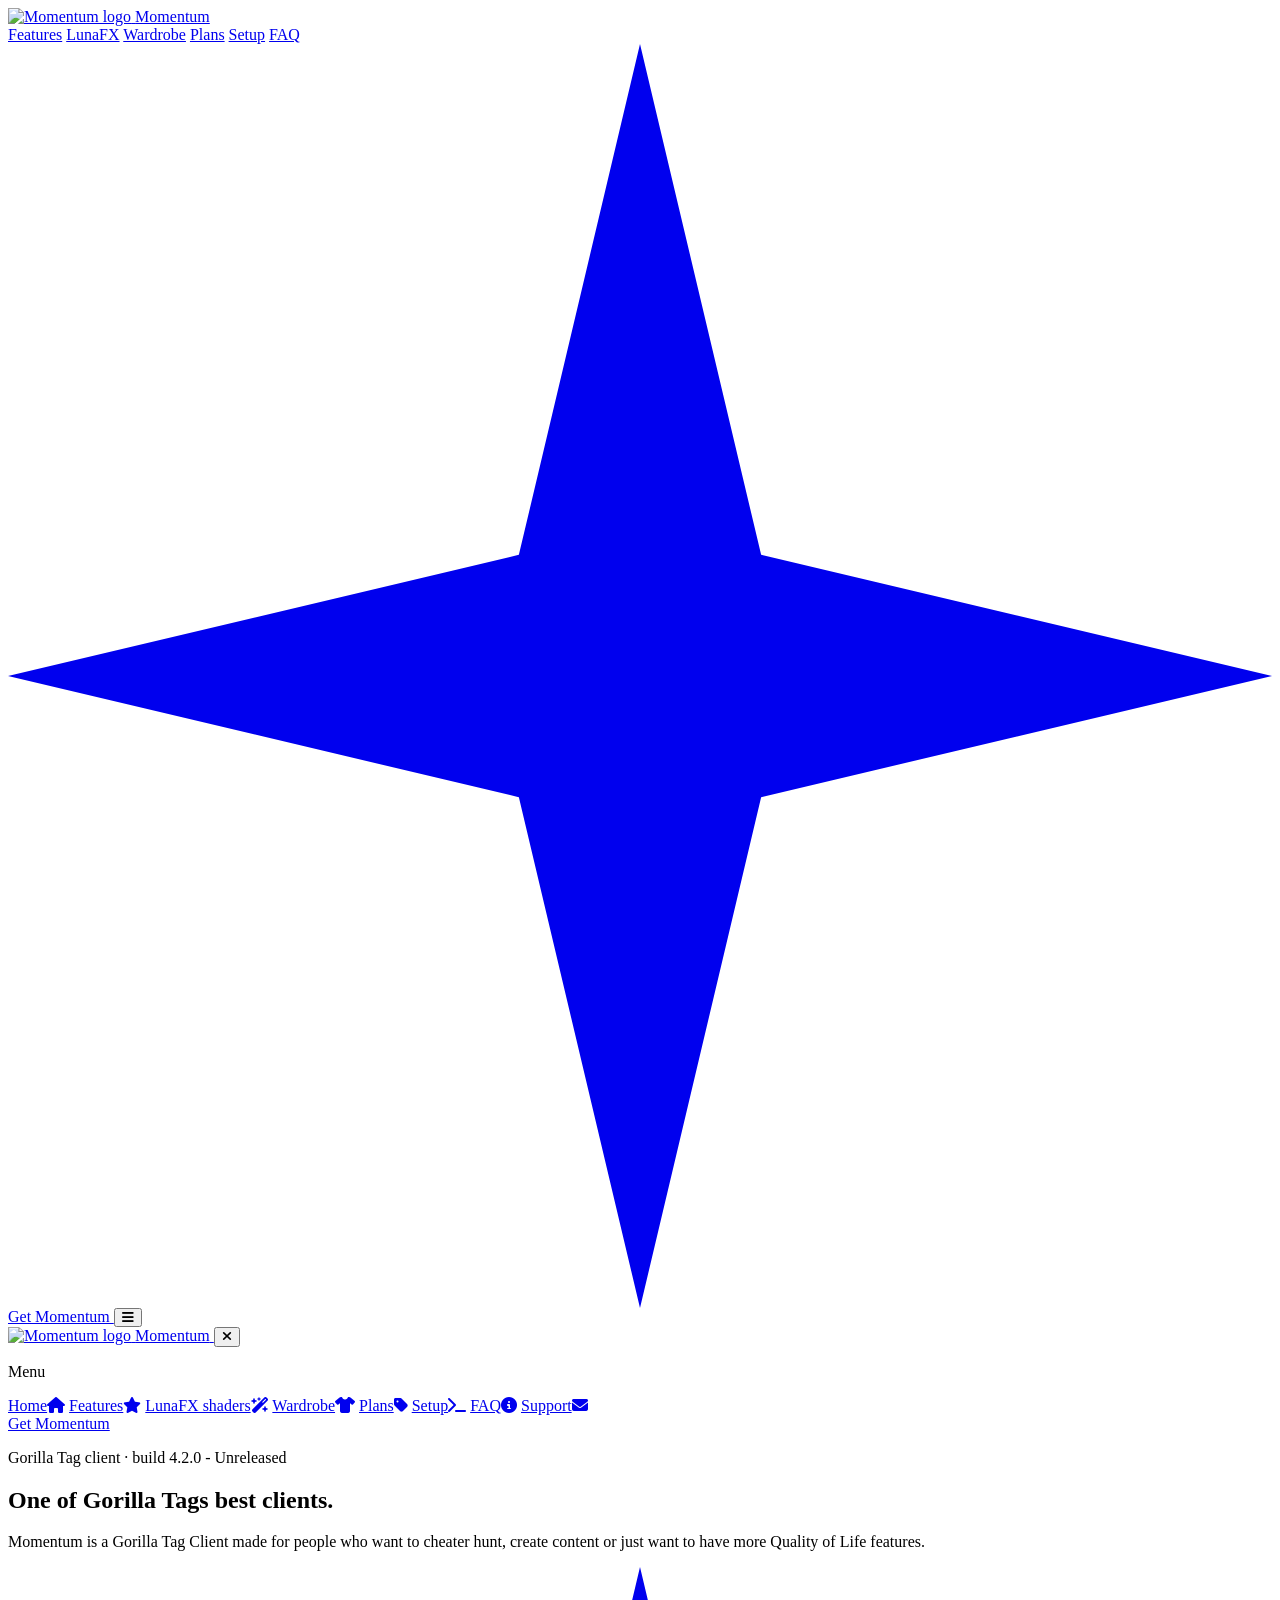
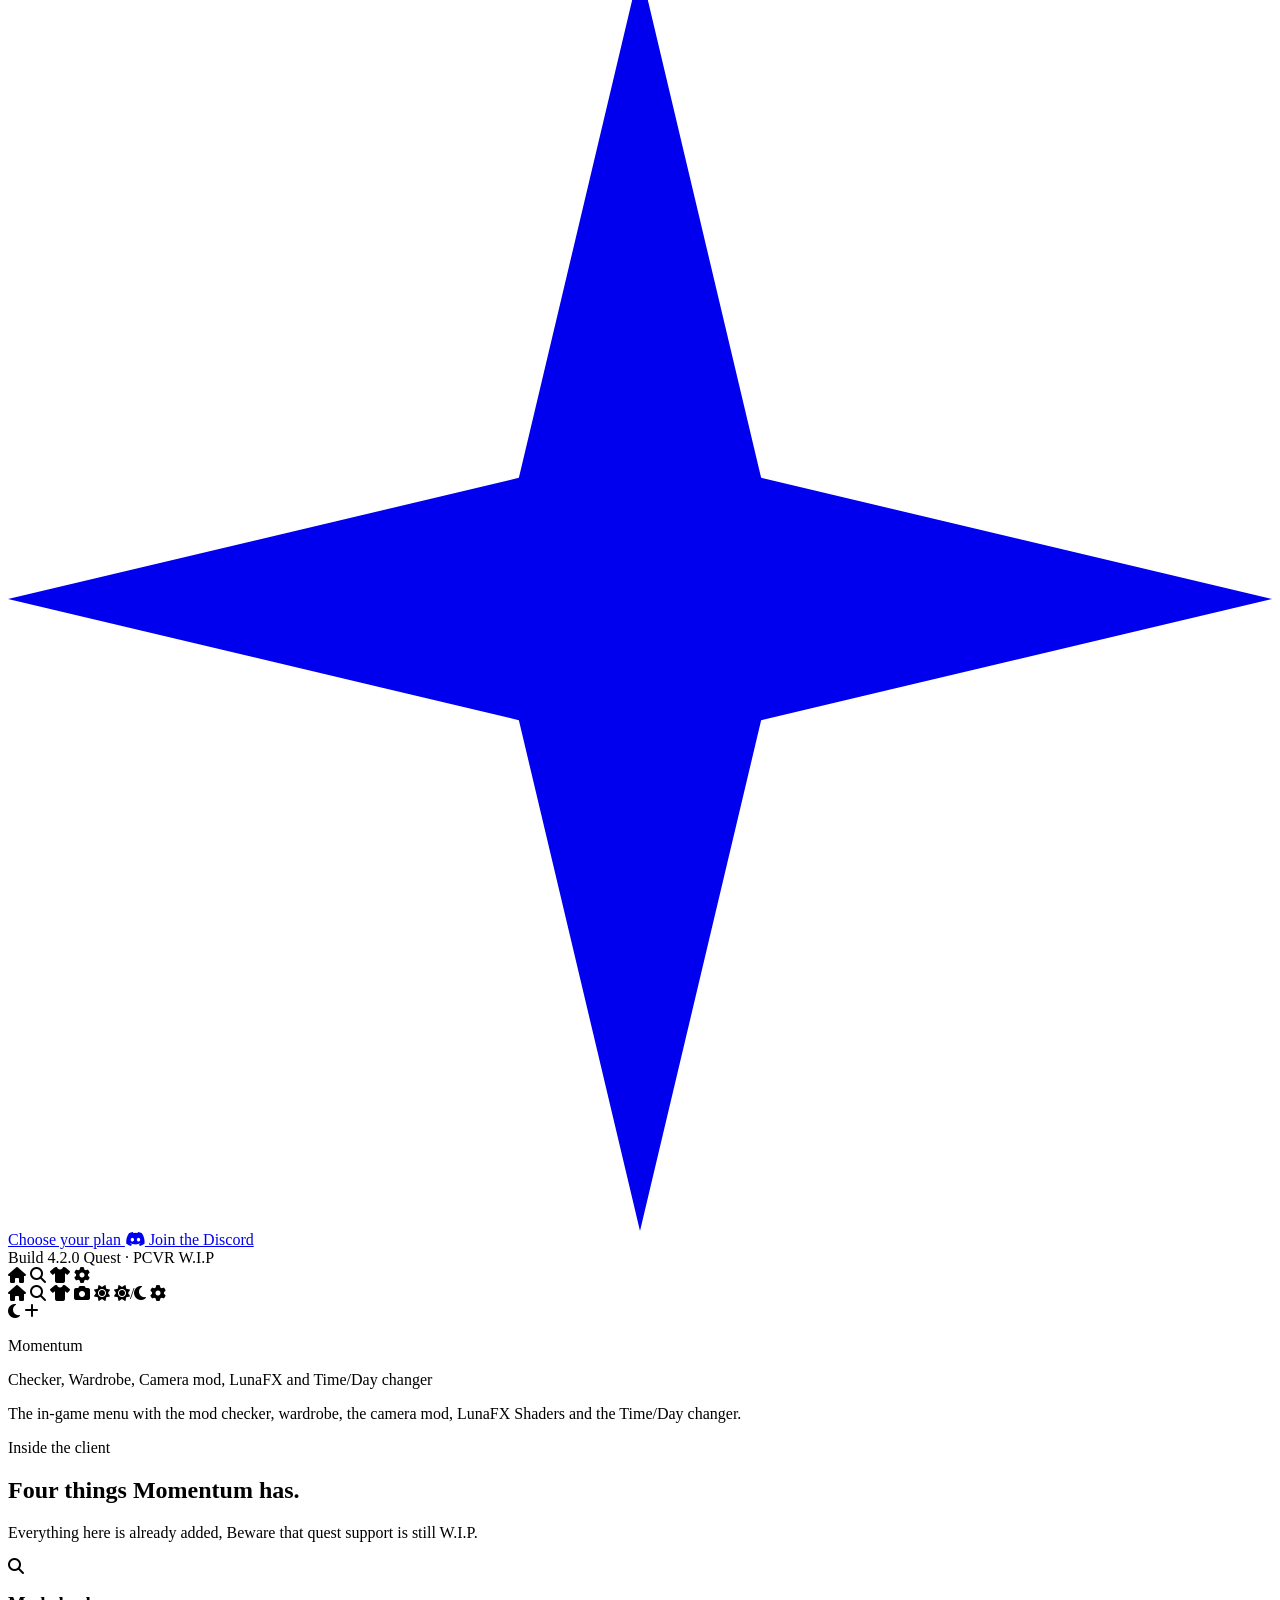
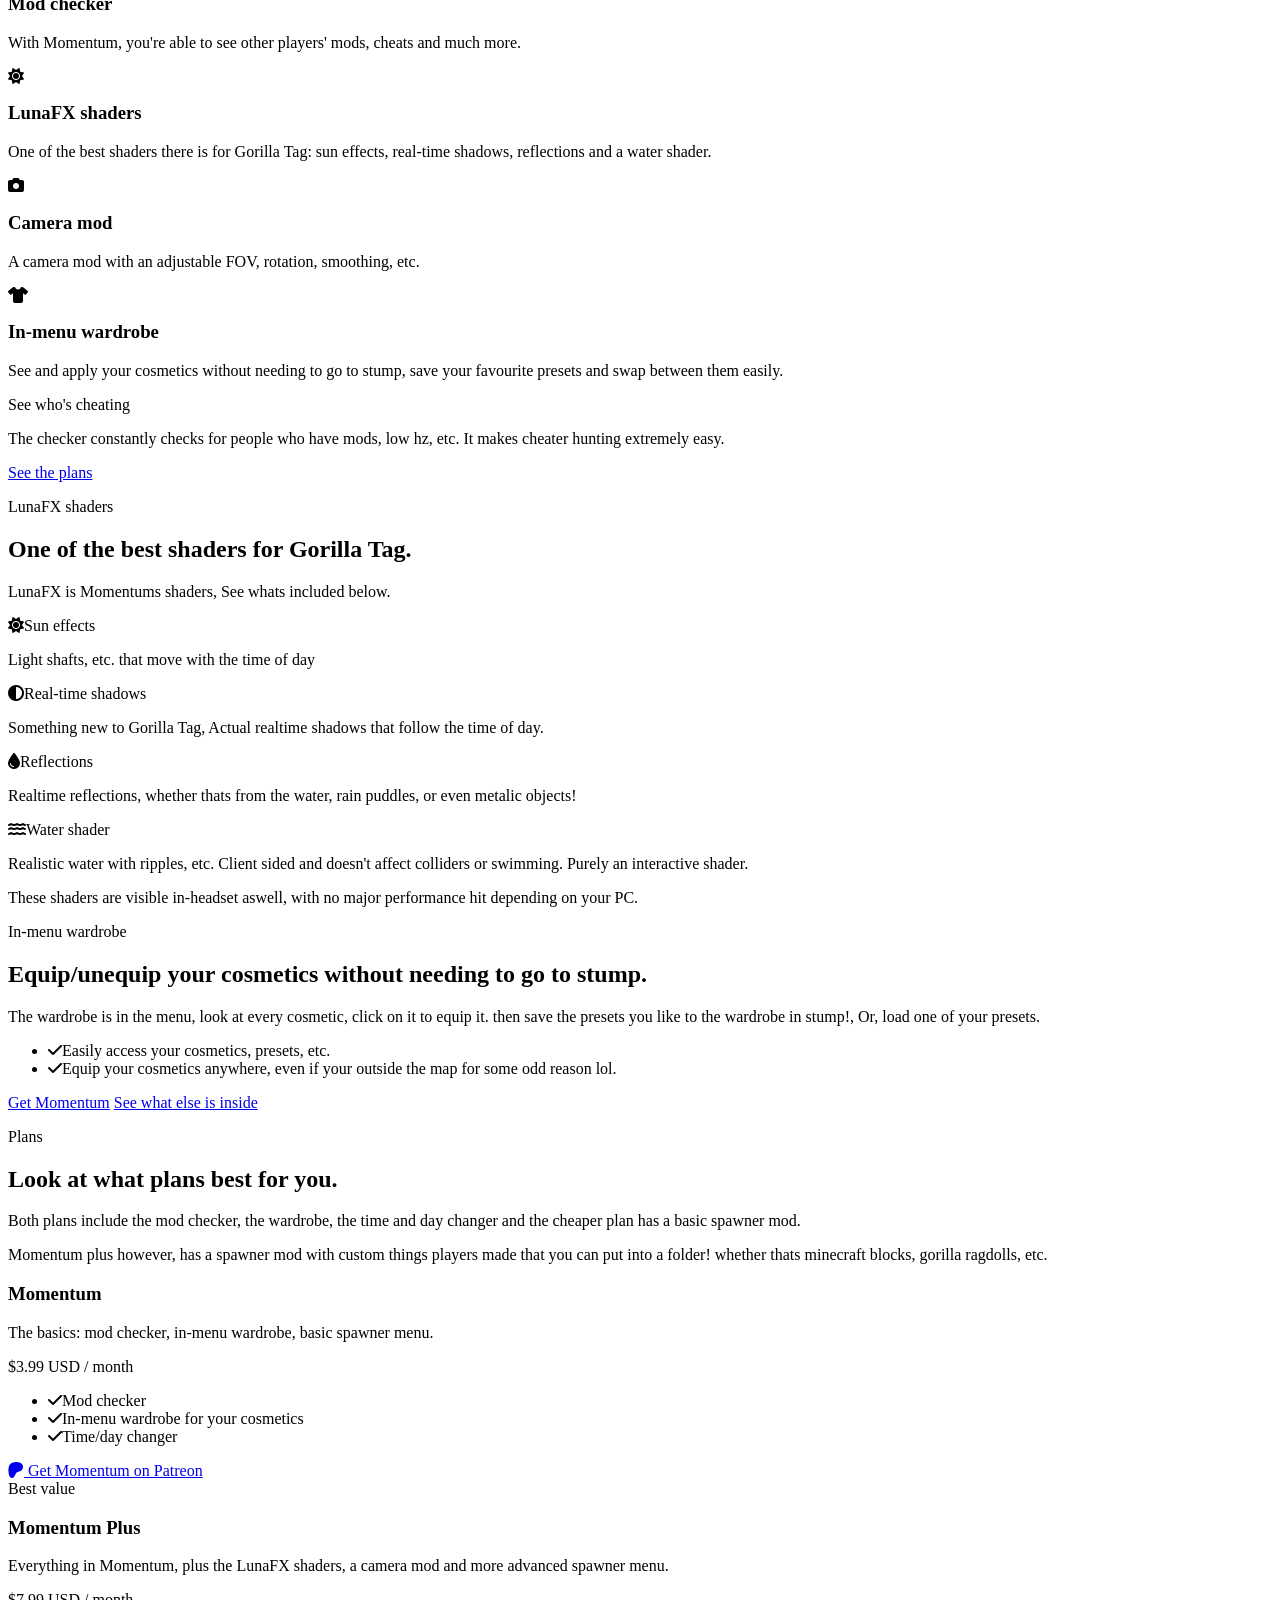
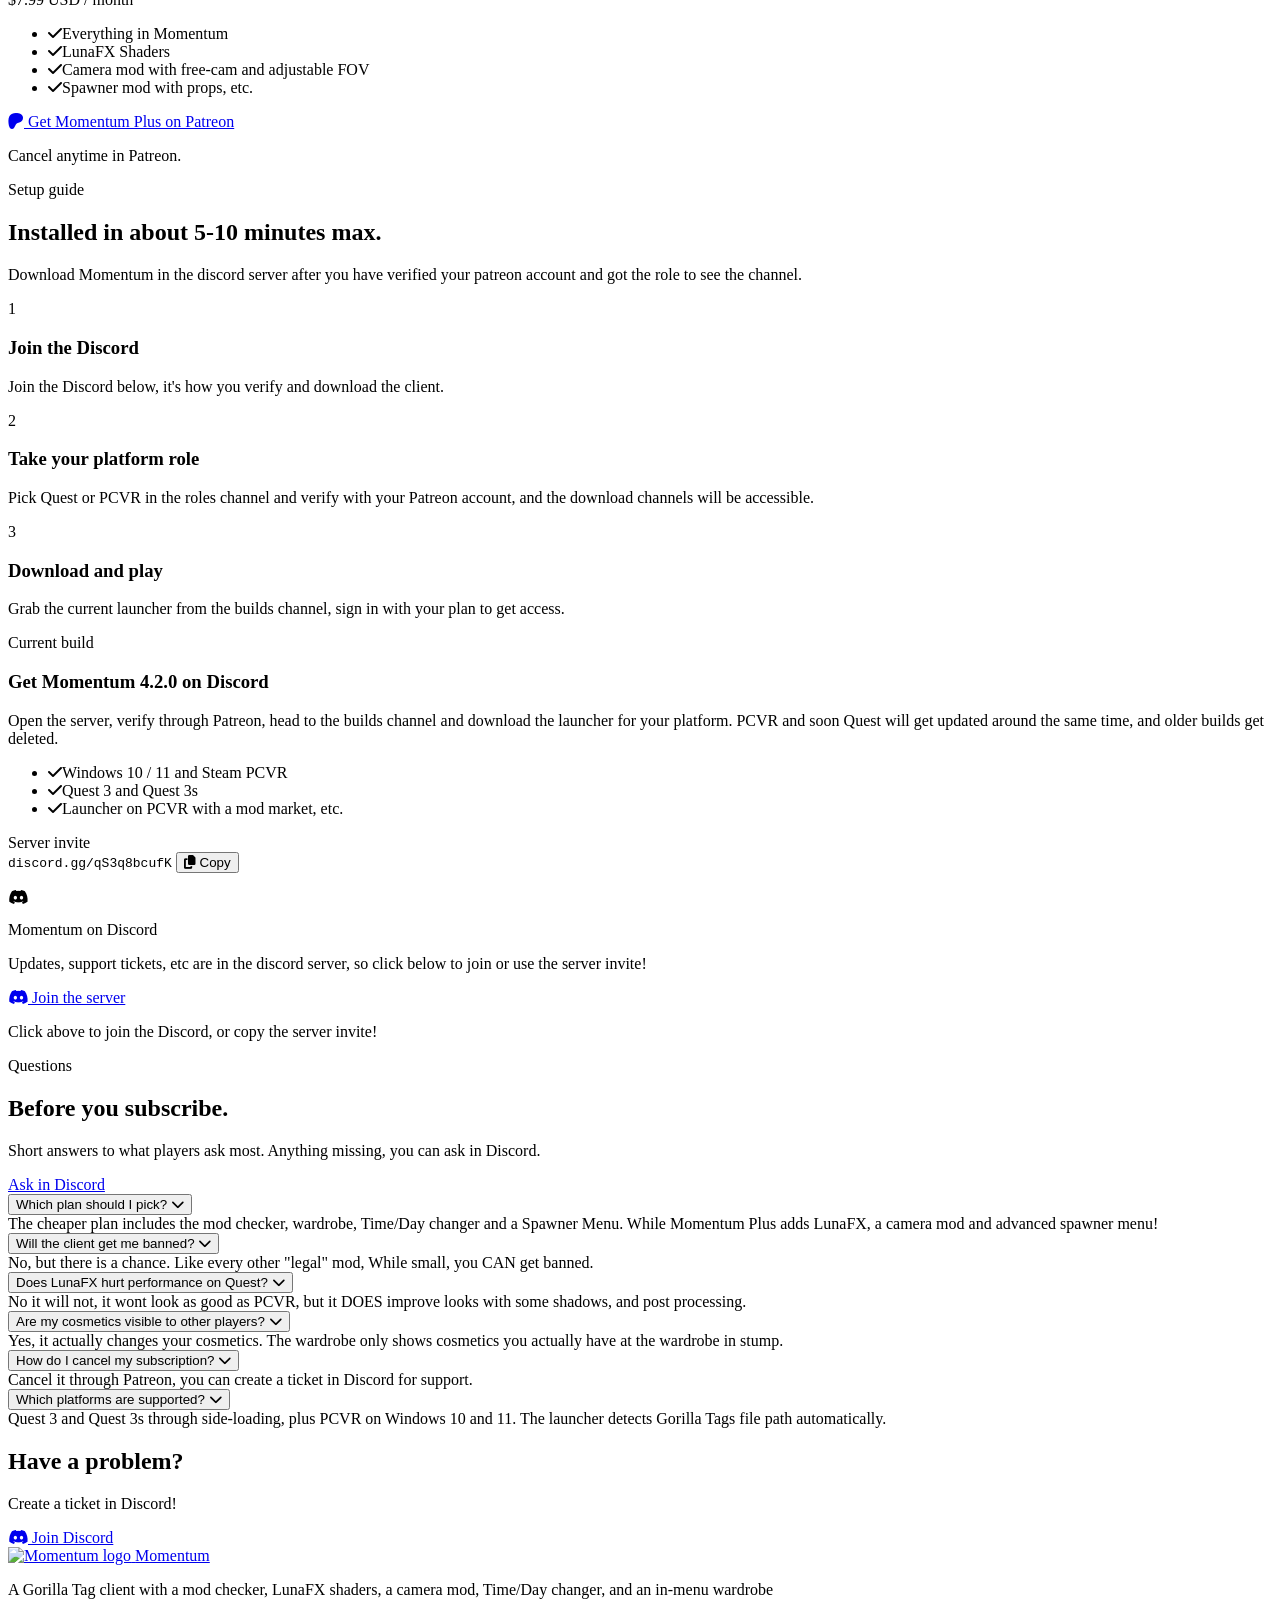
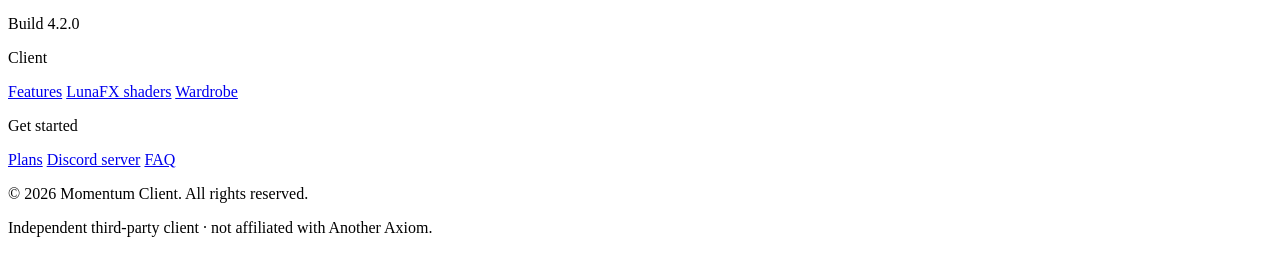
==== commit c6d2e9ce: "Update index.html" ====
--- a/index.html
+++ b/index.html
@@ -5,8 +5,10 @@
 <meta name="keywords" content="Gorilla Tag client">
 <link rel="canonical" href="https://6b06e66c2a6d2.site123.me/">
 <!-- Favicon -->
-<link rel="shortcut icon" href="https://images.cdn-files-a.com/admin/InterfaceStatisFiles/allOther/ads/site123/brand_kit_2026/SITE123-Logo-2026/web/icon-512.png?aspect_ratio=1:1&amp;width=48&amp;format=png" type="image/x-icon">
-<link rel="icon" href="https://images.cdn-files-a.com/admin/InterfaceStatisFiles/allOther/ads/site123/brand_kit_2026/SITE123-Logo-2026/web/icon-512.png?aspect_ratio=1:1&amp;width=48&amp;format=png" type="image/x-icon">
+<link rel="apple-touch-icon" sizes="180x180" href="/apple-touch-icon.png">
+<link rel="icon" type="image/png" sizes="32x32" href="/favicon-32x32.png">
+<link rel="icon" type="image/png" sizes="16x16" href="/favicon-16x16.png">
+<link rel="manifest" href="/site.webmanifest">
 <!-- Facebook Meta Info -->
 <meta property="og:url" content="https://6b06e66c2a6d2.site123.me/">
 <meta property="og:image" content="https://files.cdn-files-a.com/uploads/12707662/normal_6b06e74d9e970.png?ratio=16:9&amp;format=avif">
@@ -274,7 +276,7 @@
                     <div class="brand-mark h-14 w-40 rounded-2xl sm:h-16 sm:w-48" style="background-image: url('https://files.cdn-files-a.com/uploads/12707662/2000_6b06e74d9e970.png?ratio=16:9&amp;format=avif');" role="img" aria-label="Momentum logo"></div>
                                     </div>
                 <h3 class="mt-6 text-2xl font-semibold">Momentum</h3>
-                <p class="mt-2 text-sm leading-7 text-[var(--text-muted)]">The full client: mod checker, camera mod, wardrobe and the LunaFX core pack.</p>
+                <p class="mt-2 text-sm leading-7 text-[var(--text-muted)]">The basics: mod checker, in-menu wardrobe, basic spawner menu.</p>
                 <p class="mt-6 flex items-end gap-2">
                     <span class="text-4xl font-bold">$3.99</span>
                     <span class="pb-1 text-sm font-semibold uppercase tracking-[0.14em] text-[var(--text-muted)]">USD / month</span>
@@ -293,7 +295,7 @@
                     <div class="brand-mark h-14 w-40 rounded-2xl sm:h-16 sm:w-48" style="background-image: url('https://files.cdn-files-a.com/uploads/12707662/2000_6b06e74d25f05.png?ratio=16:9&amp;format=avif');" role="img" aria-label="Momentum Plus logo"></div>
                     <span class="plan-badge">Best value</span>                </div>
                 <h3 class="mt-6 text-2xl font-semibold">Momentum Plus</h3>
-                <p class="mt-2 text-sm leading-7 text-[var(--text-muted)]">Everything in Momentum, plus the LunaFX shaders, a camera mod and spawner mod.</p>
+                <p class="mt-2 text-sm leading-7 text-[var(--text-muted)]">Everything in Momentum, plus the LunaFX shaders, a camera mod and more advanced spawner menu.</p>
                 <p class="mt-6 flex items-end gap-2">
                     <span class="text-4xl font-bold">$7.99</span>
                     <span class="pb-1 text-sm font-semibold uppercase tracking-[0.14em] text-[var(--text-muted)]">USD / month</span>
@@ -475,4 +477,4 @@
 </footer>    <script src="https://cdn-cms-s-8-4.f-static.net/manager/ai_app_builder/v3/assets/js/sounds.js?t=css_y254_67582329&amp;w=12707662"></script>
     <script src="https://cdn-cms-s-8-4.f-static.net/manager/ai_app_builder/v3/assets/js/app.js?t=css_y254_67582329&amp;w=12707662"></script>
 <script>var packageNUM=1;</script><script src="https://cdn-cms-s-8-4.f-static.net/manager/translation_JS/website_jsTranslations.js?l=en&amp;a=1&amp;v=vc1795628000" crossorigin="anonymous"></script><script>var siteRefTxt="Flvjb1VbbpVh9q1ce1AalUtXa3ZicmQ1elBlRHhyVTZScEpYZ2c9PQ==";</script><script src="https://cdn-cms-s-8-4.f-static.net/versions/2/system_mini/js/minimize_appBuilder_scripts_v3.js?v=vc1795628000" crossorigin="anonymous"></script><script src="https://cdn-cms-s-8-4.f-static.net/versions/2/system_mini/js/minimize_appBuilderStatistics_scripts_v3.js?v=vc1795628000" crossorigin="anonymous"></script>
-</body></html>+</body></html>
